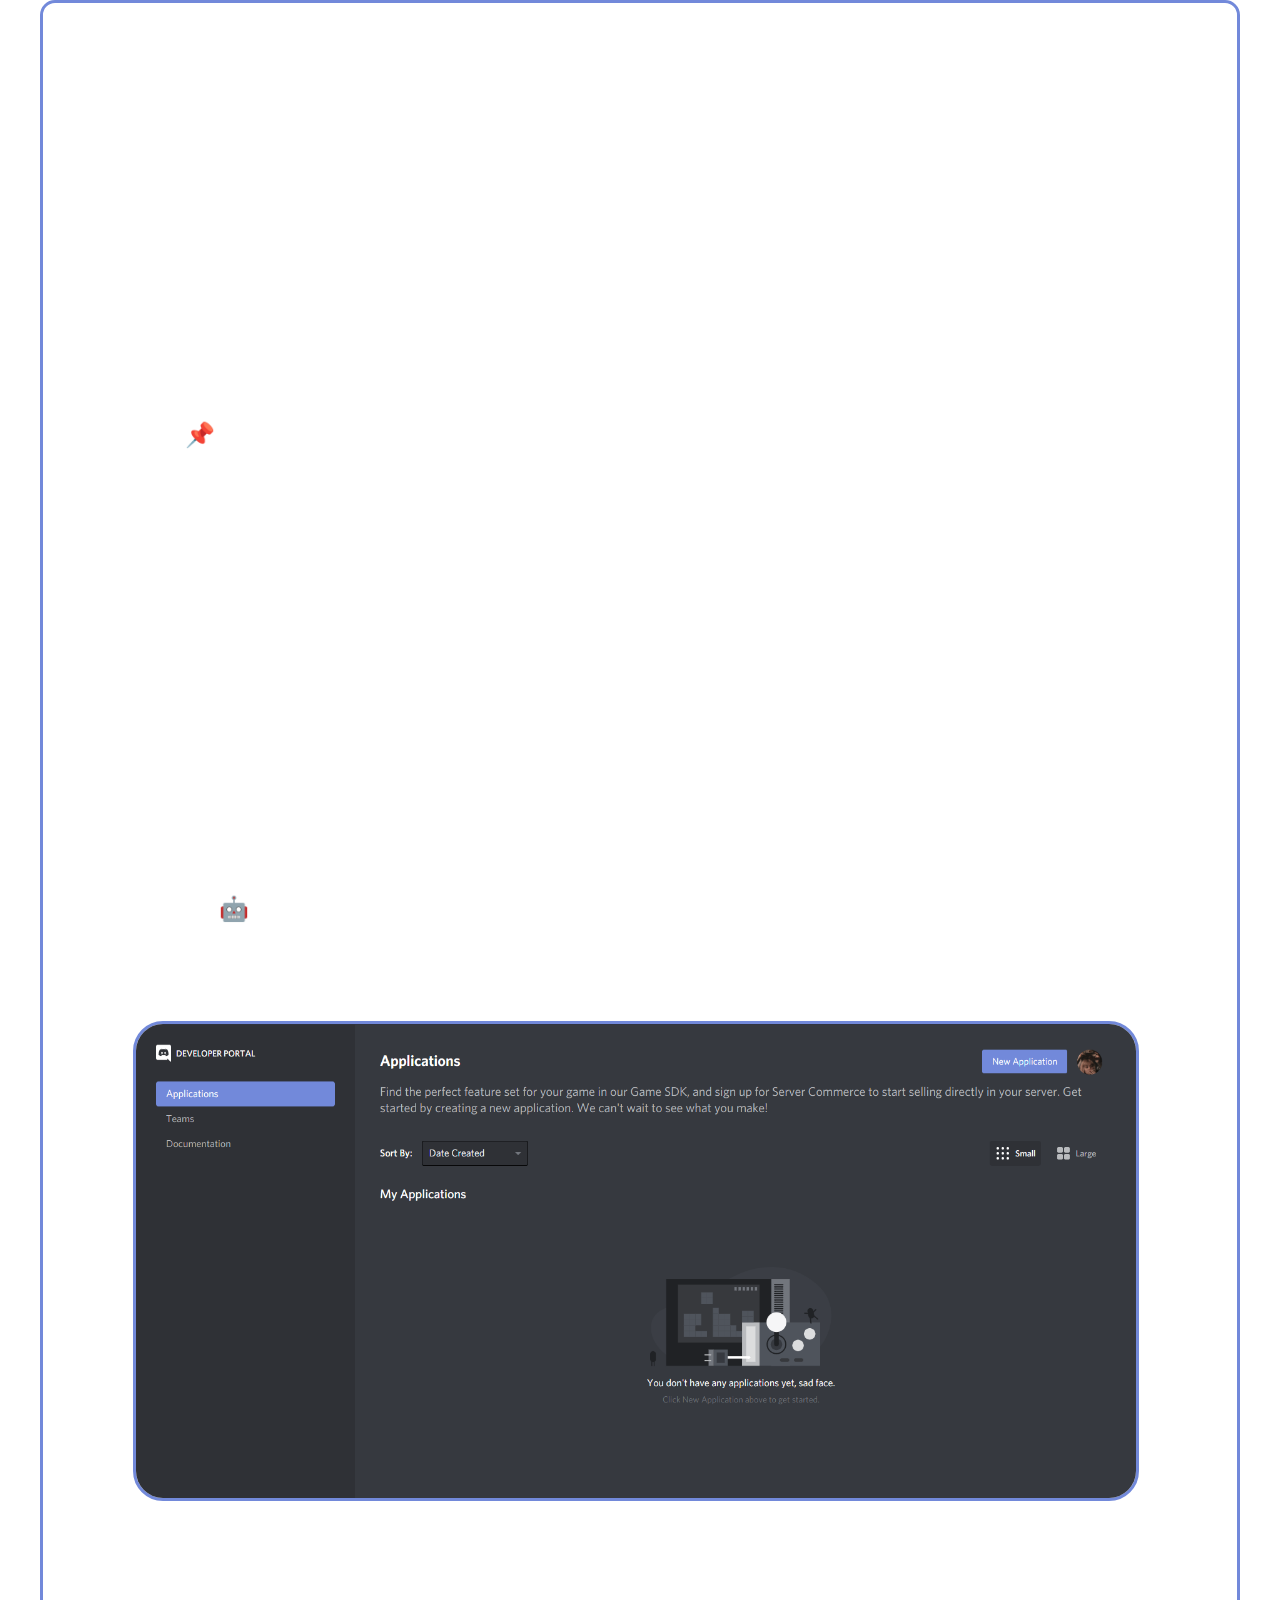
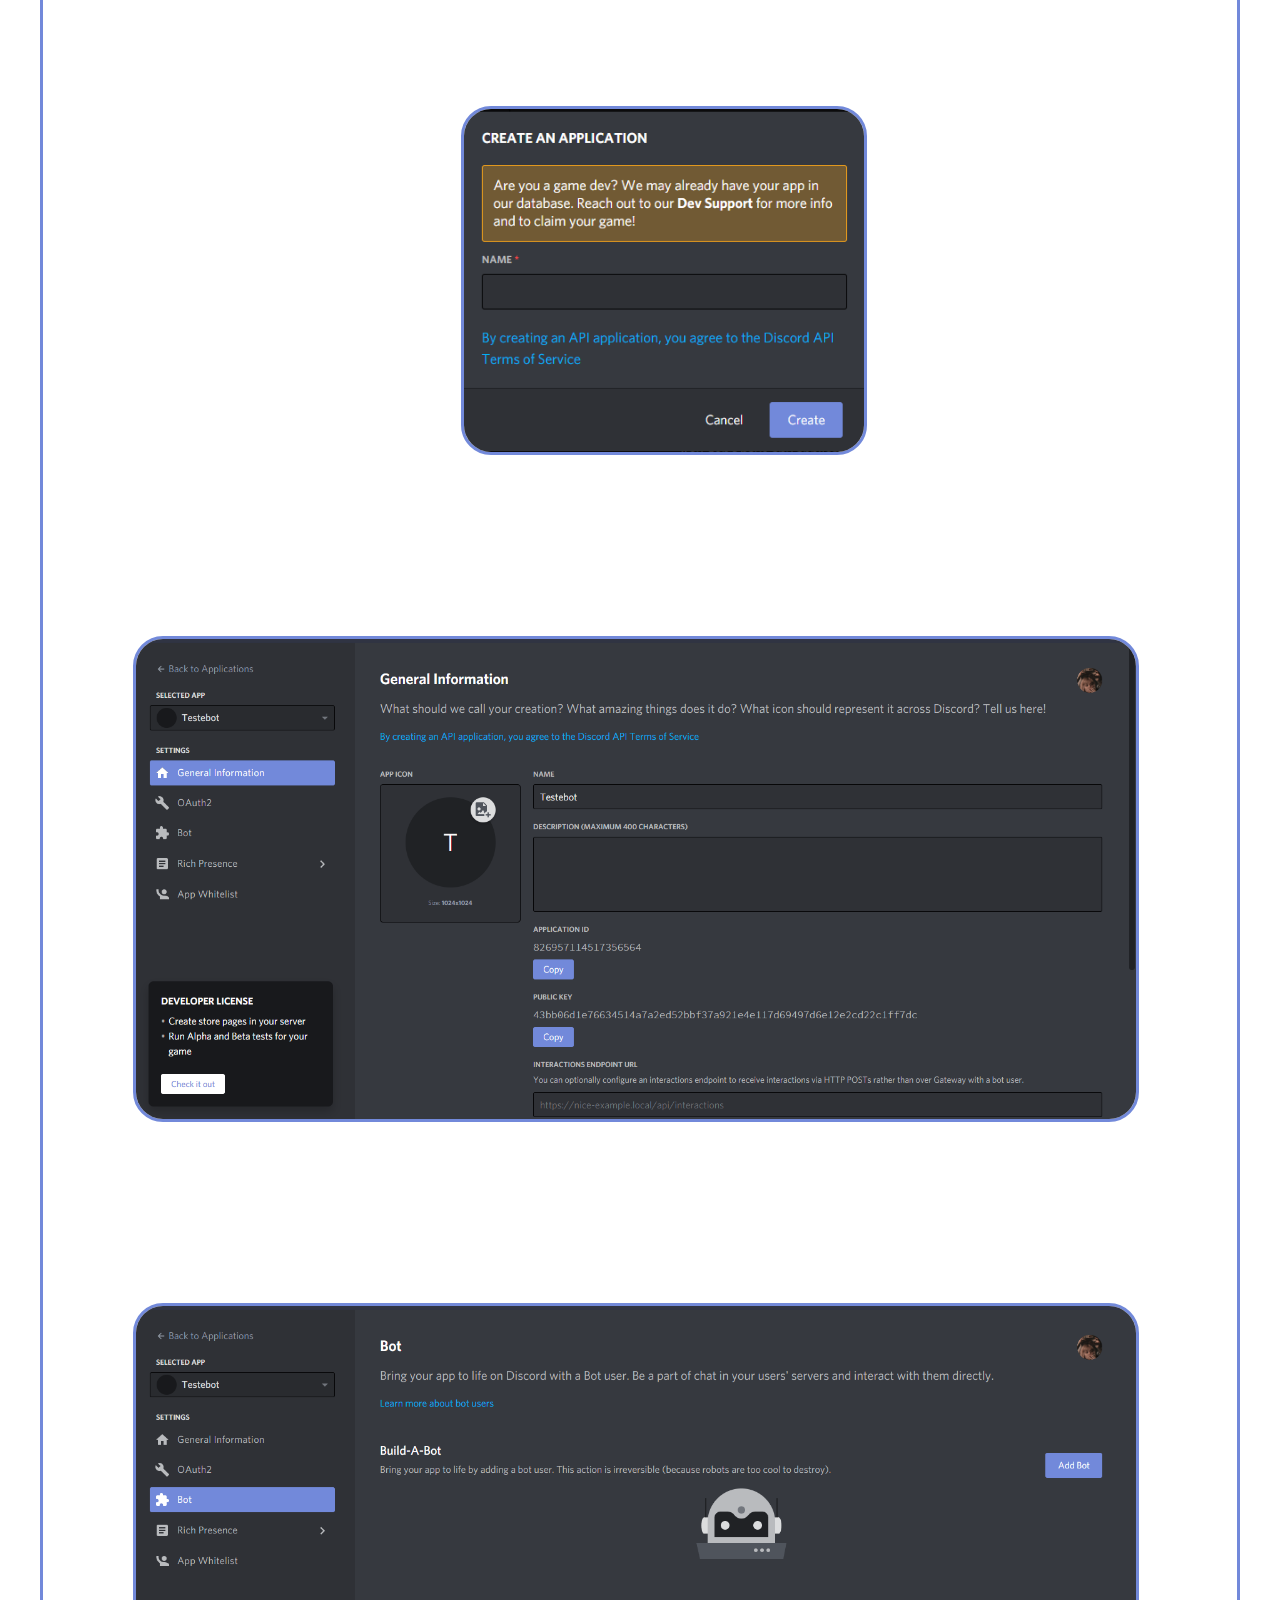
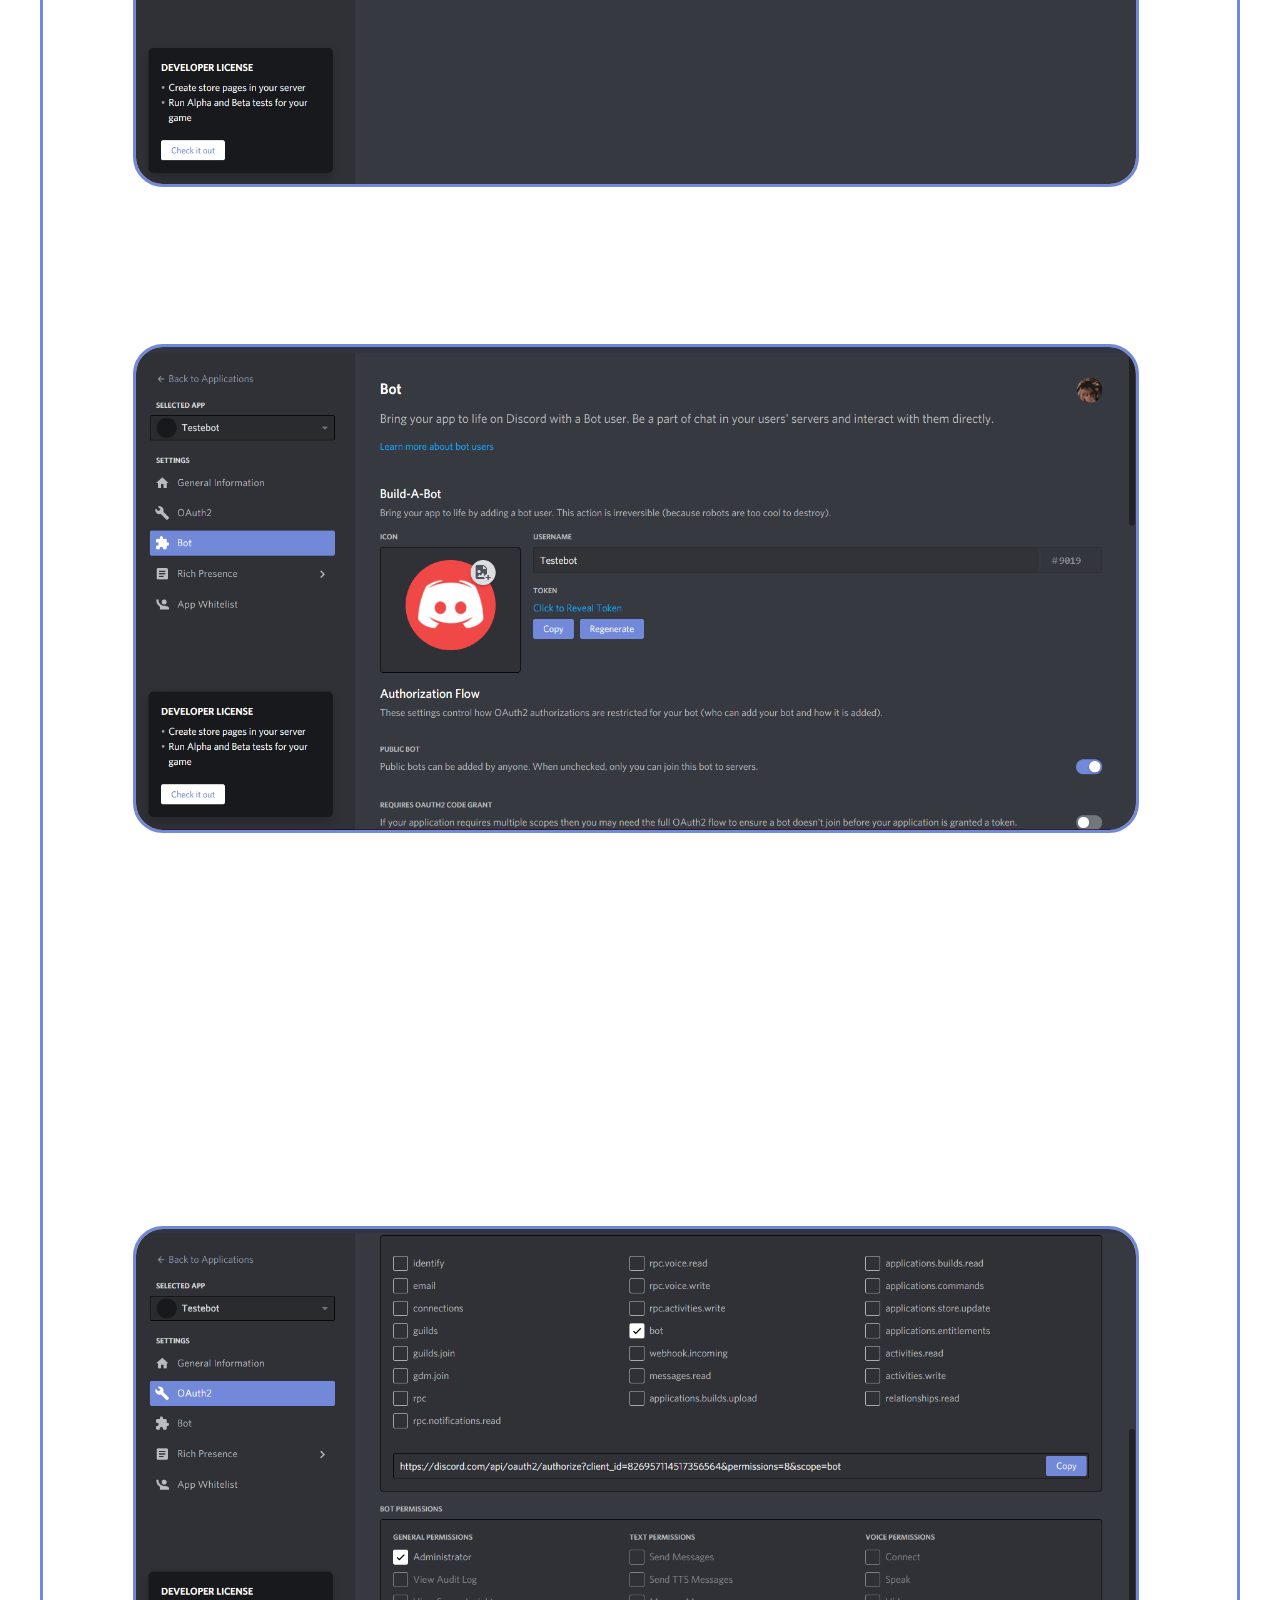
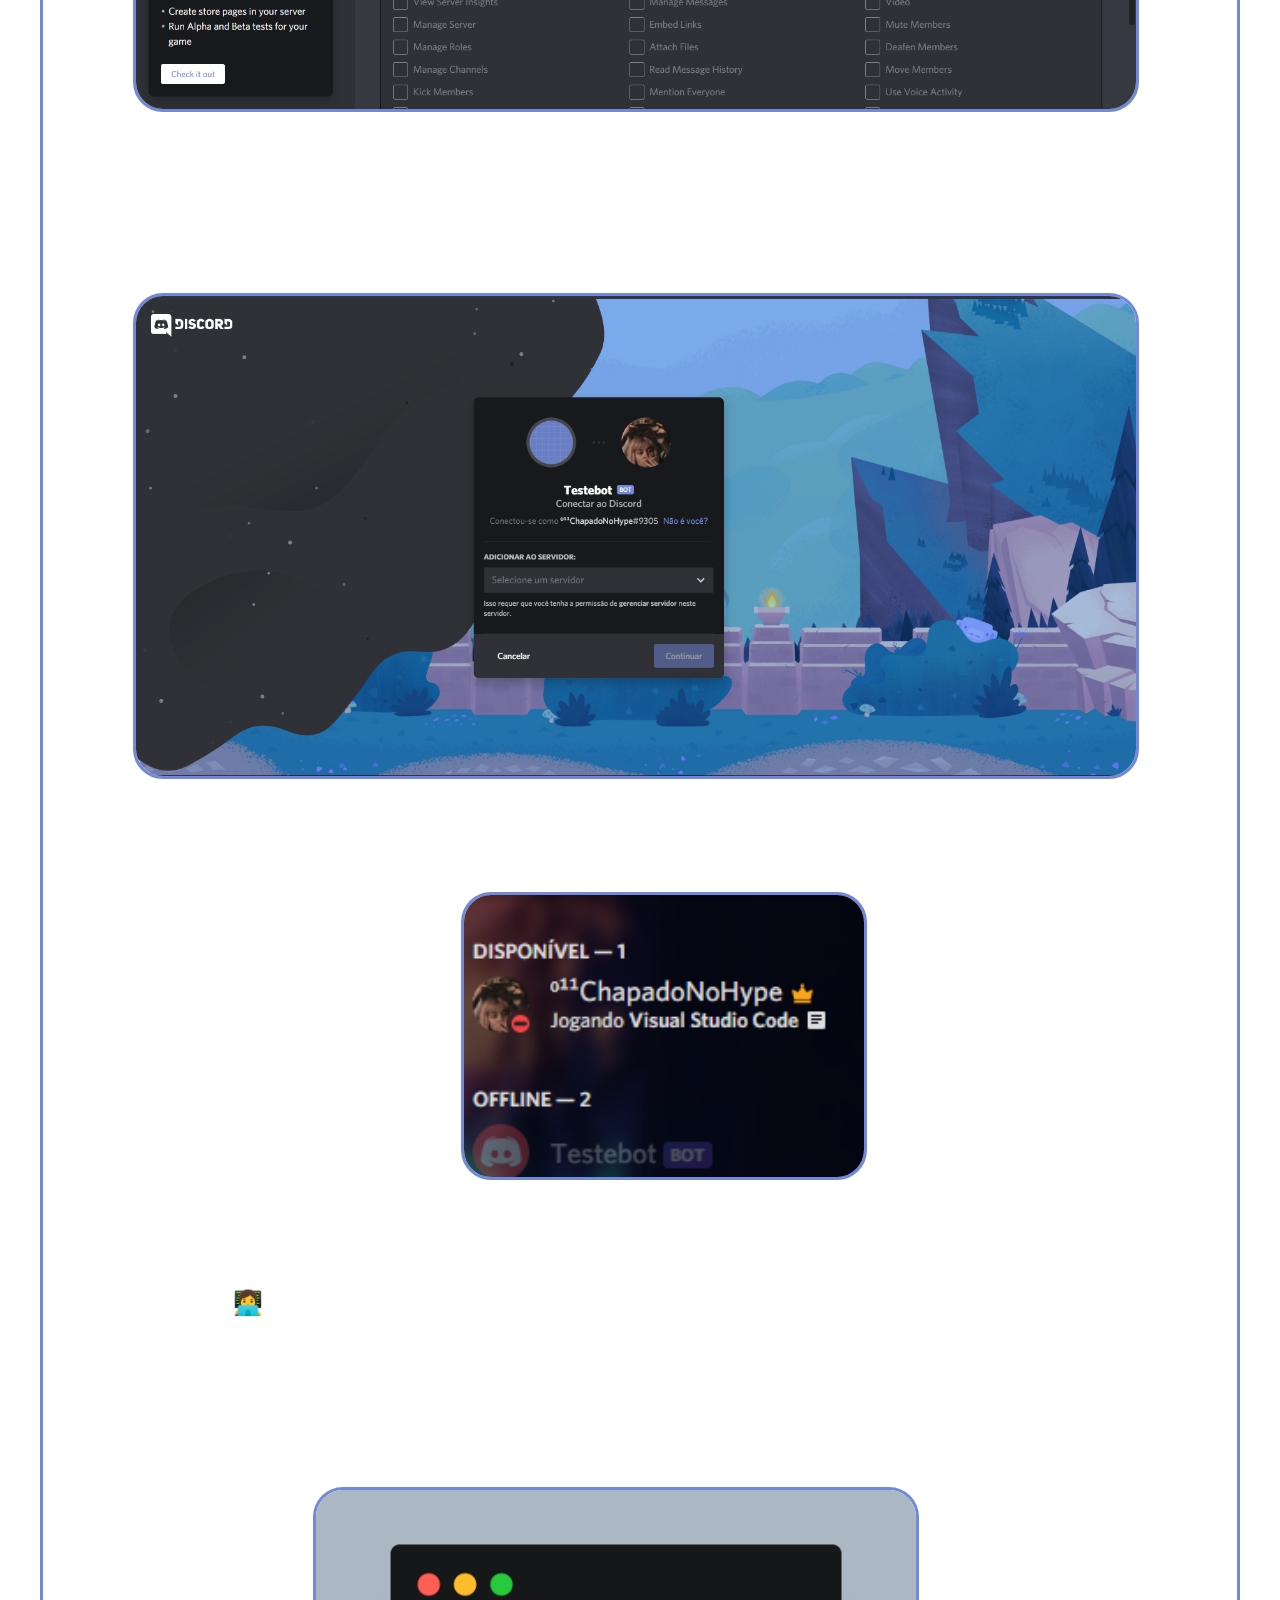
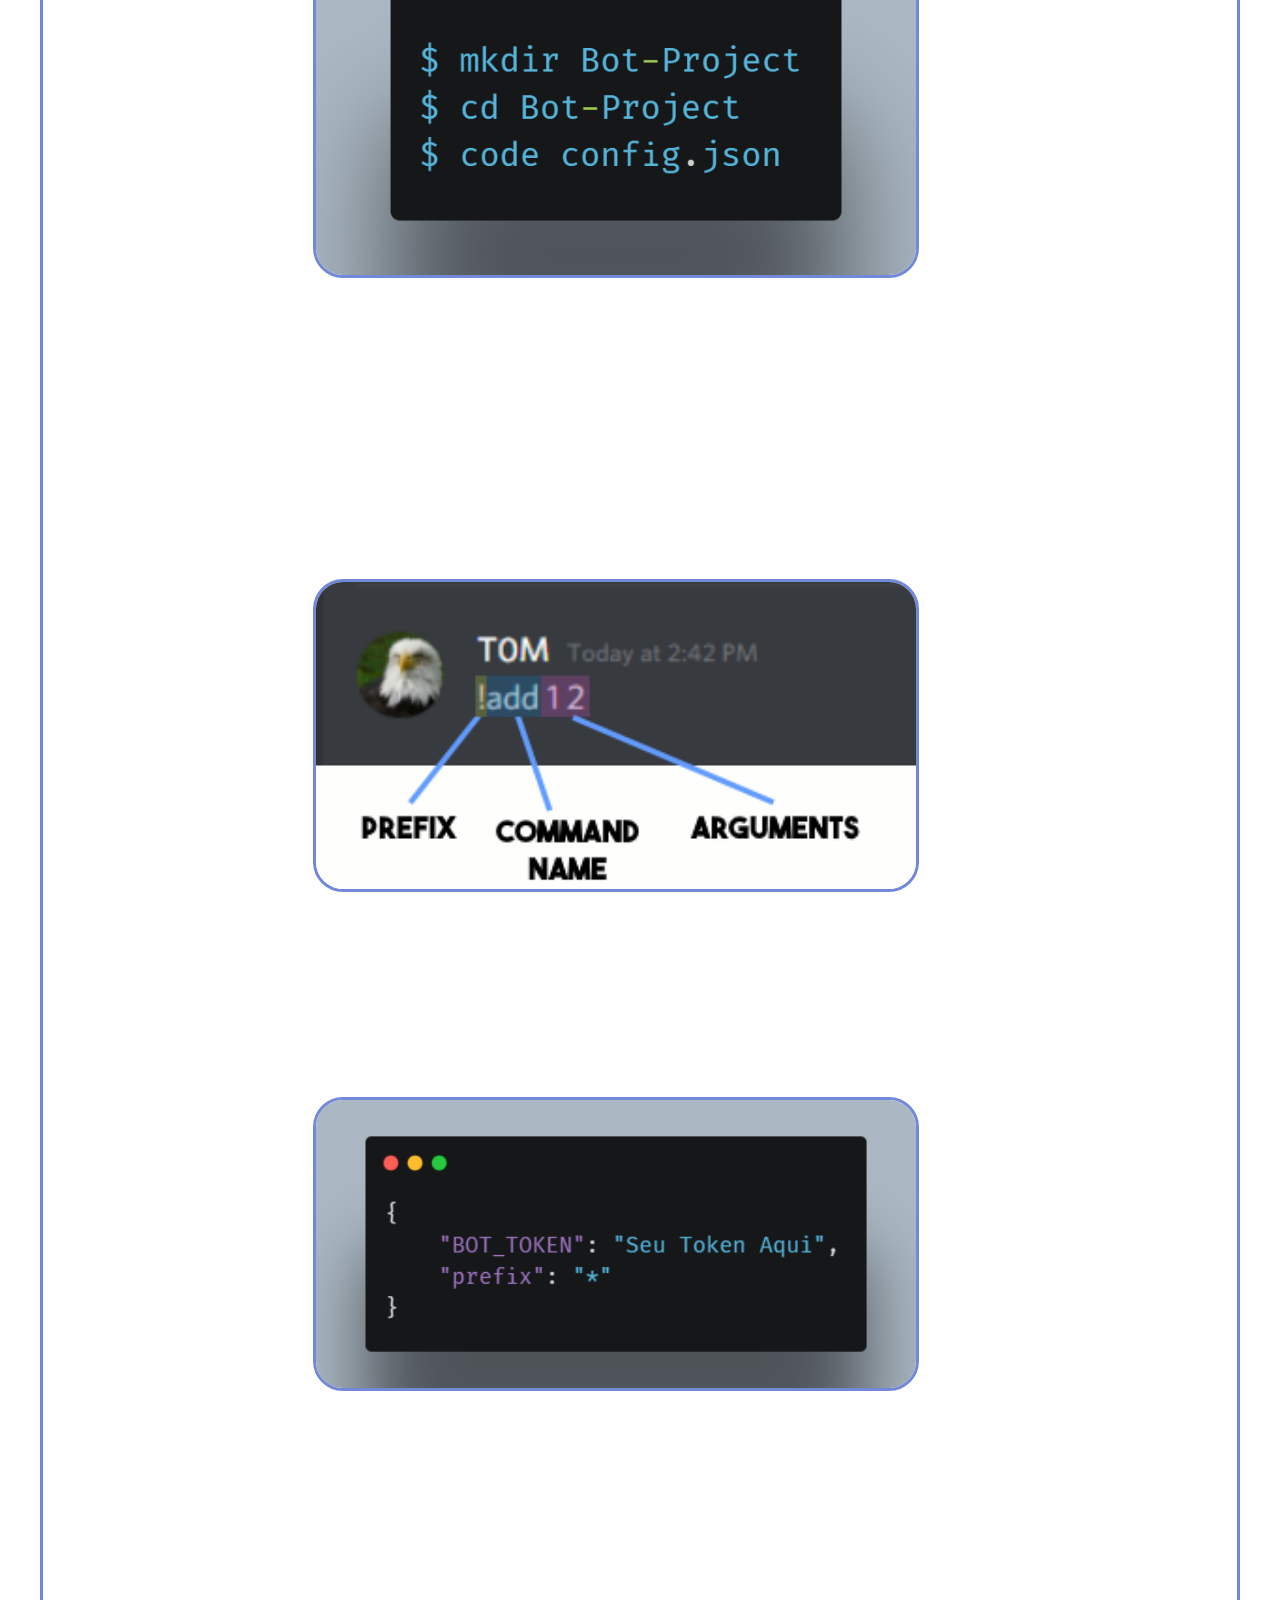
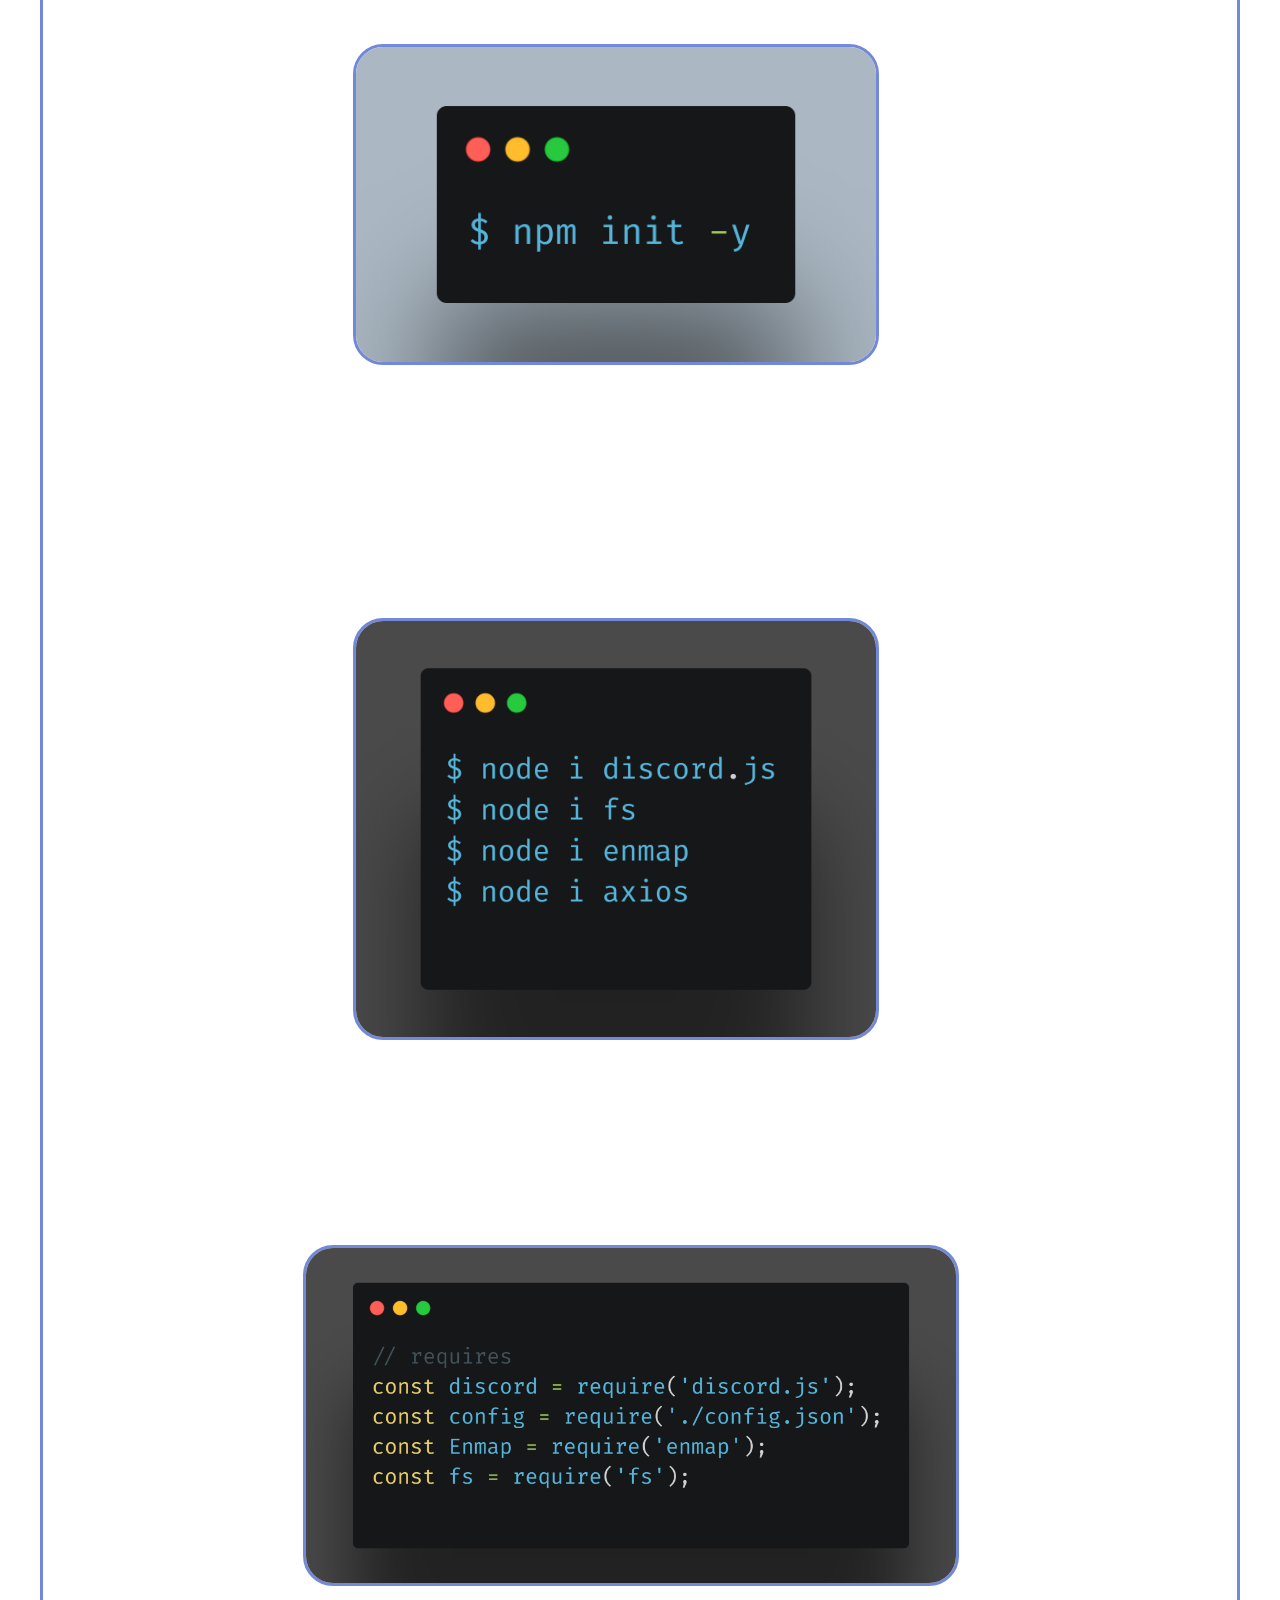
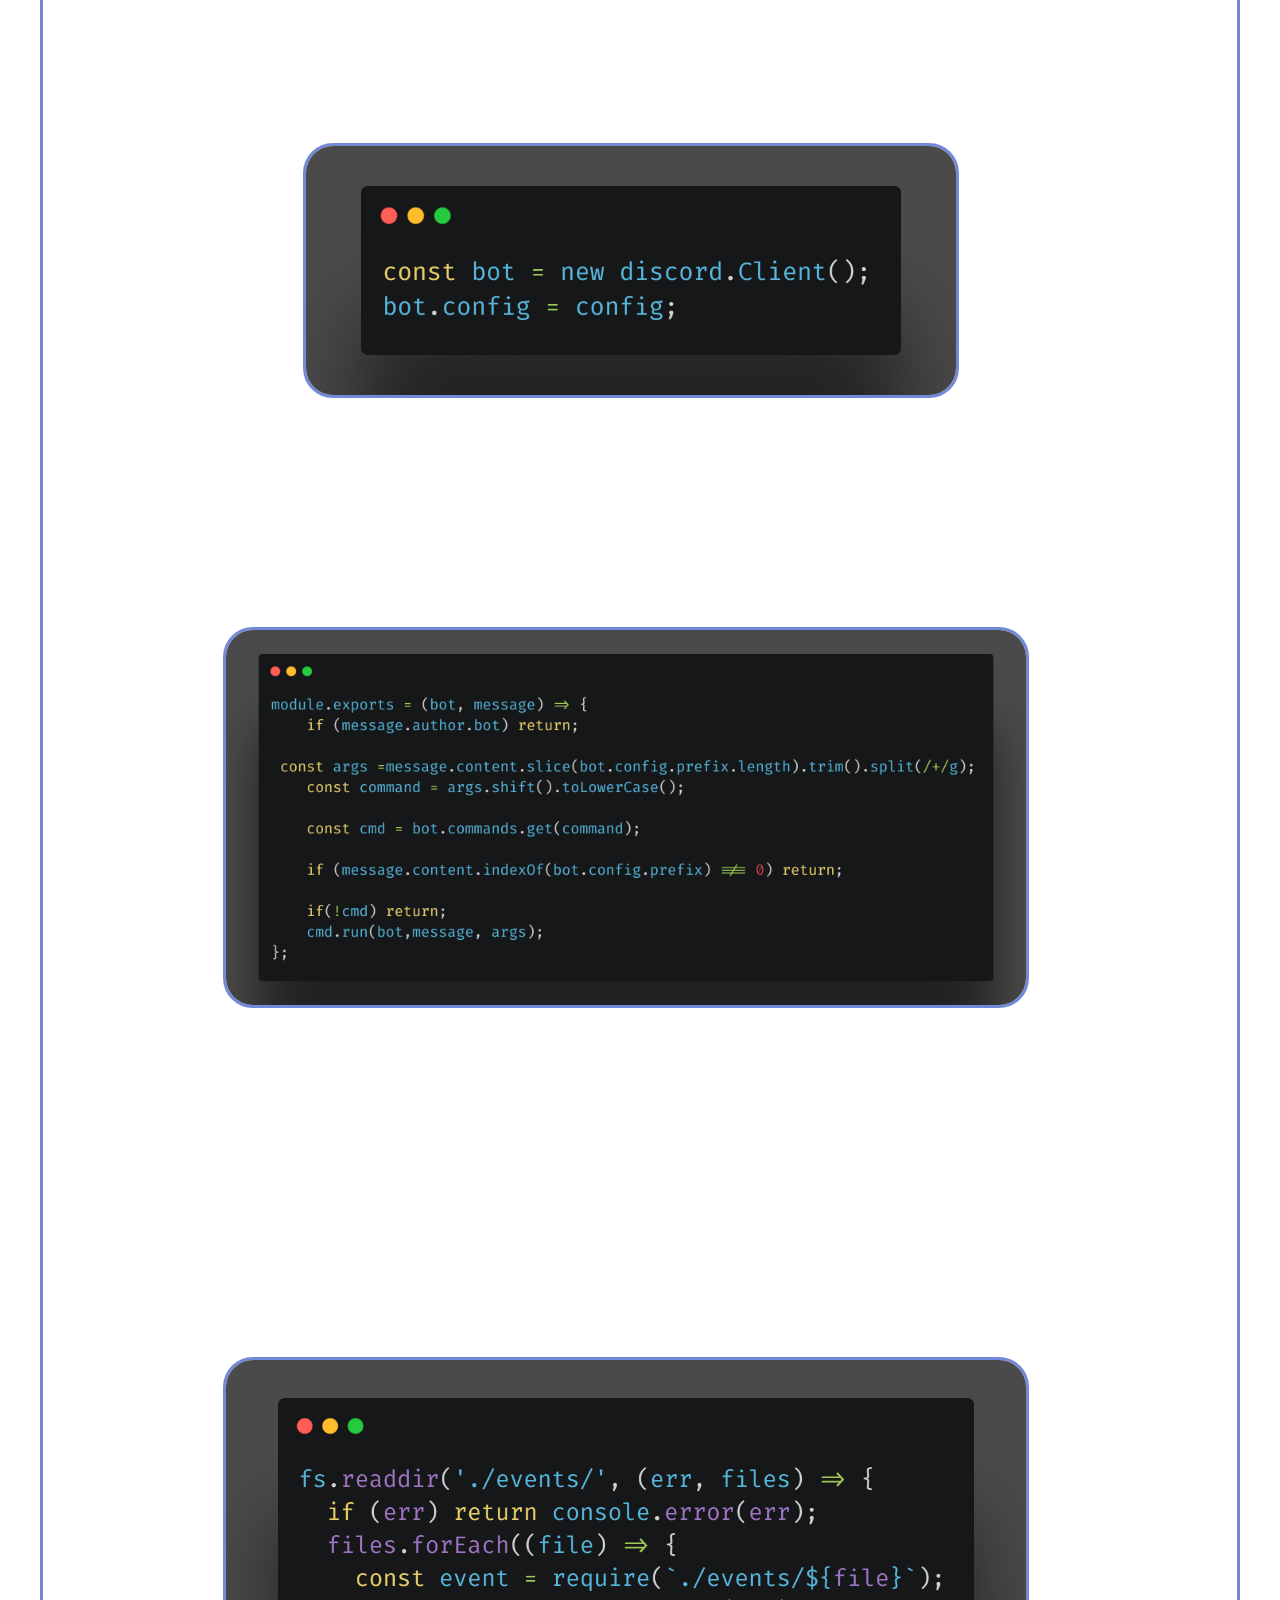
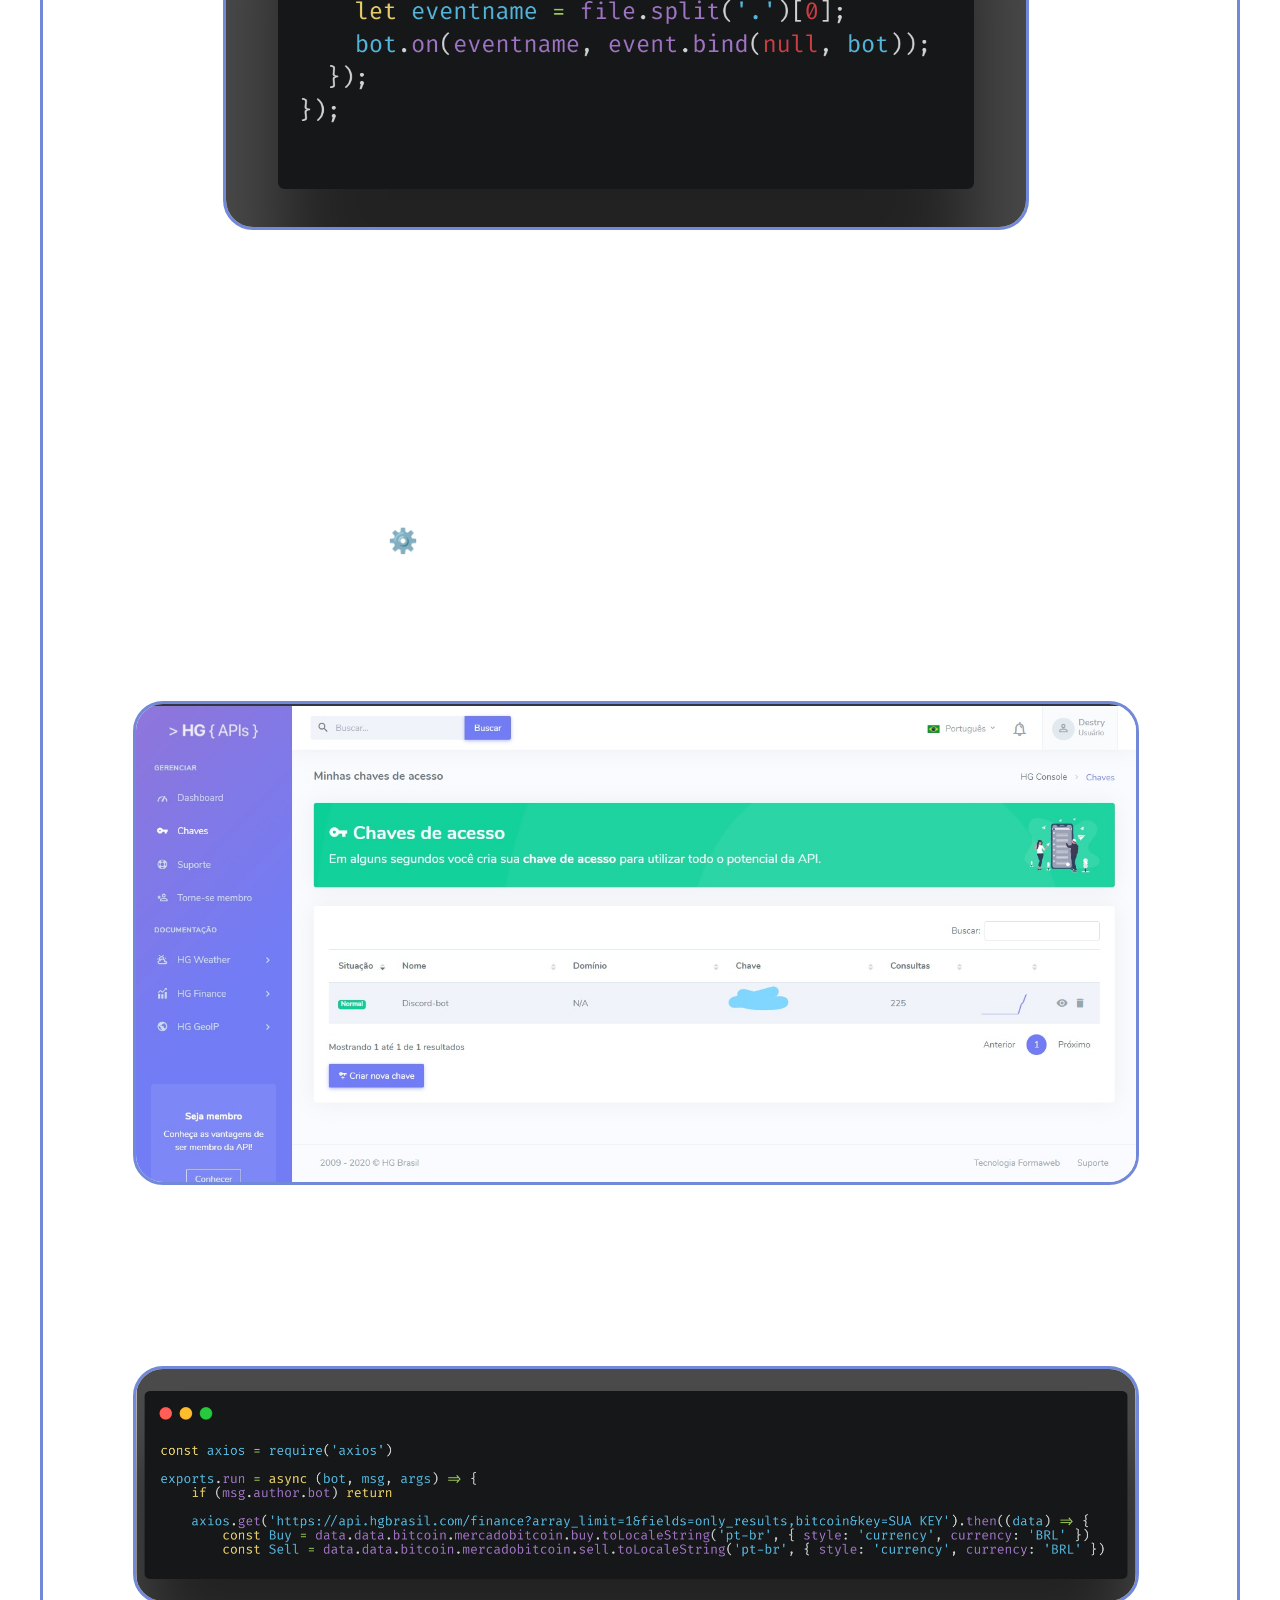
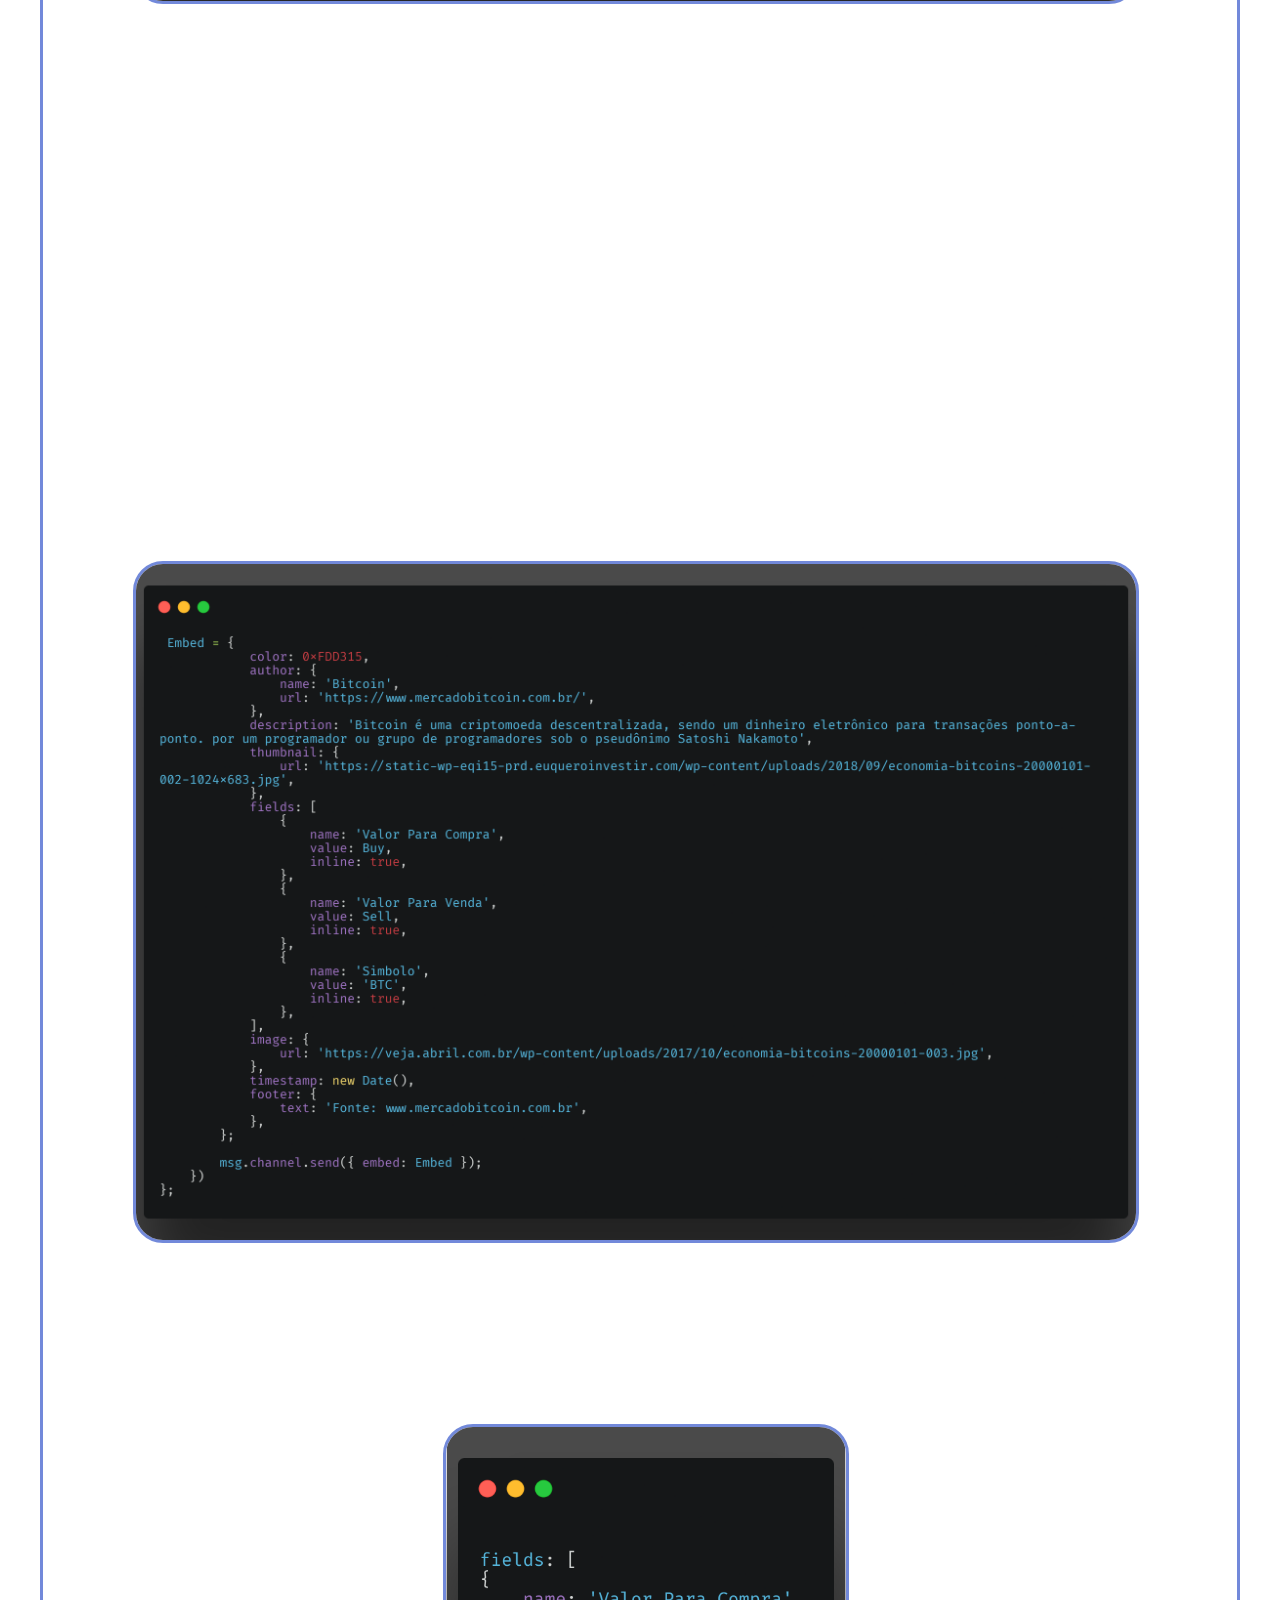
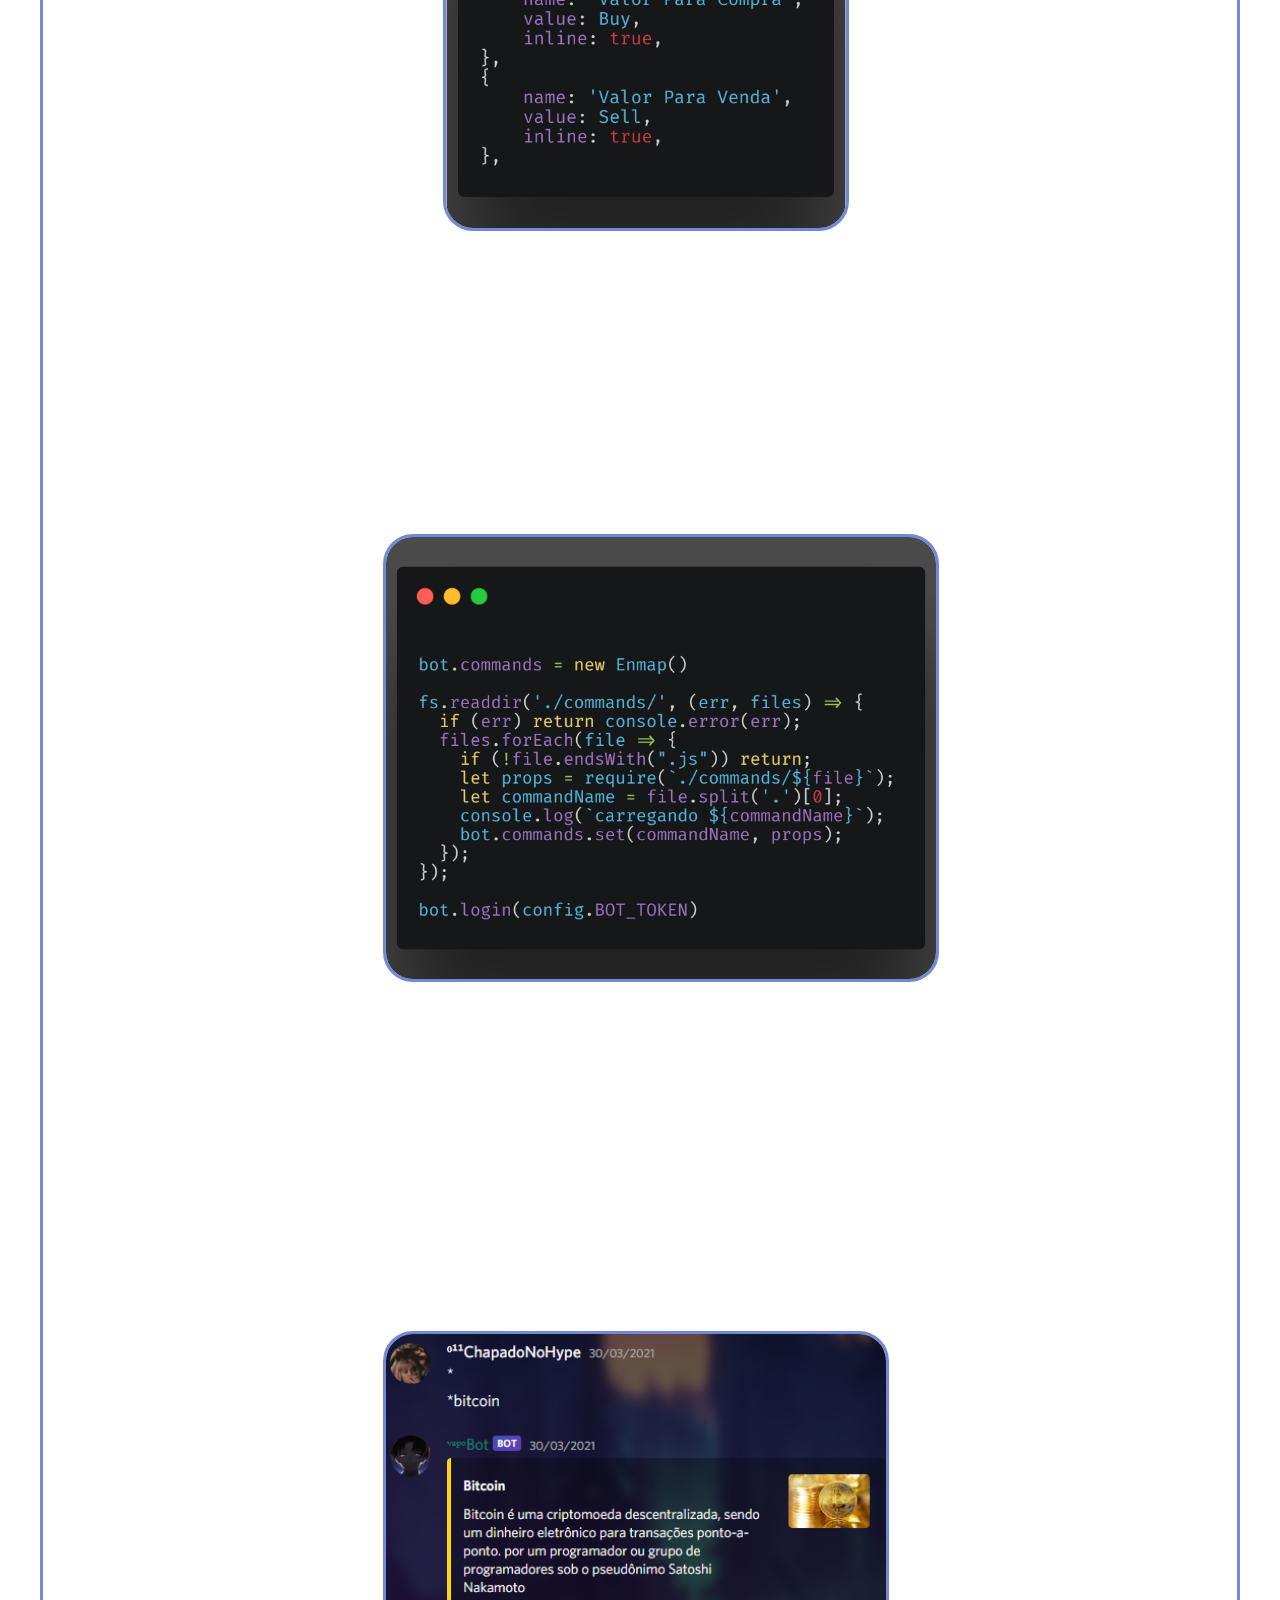
==== index.html @ fc0b84f7 "Discord-bot" ====
<!DOCTYPE html>
<html lang="en">

<head>
    <meta charset="UTF-8">
    <meta http-equiv="X-UA-Compatible" content="IE=edge">
    <meta name="viewport" content="width=device-width, initial-scale=1.0">

    <link rel="stylesheet" type="text/css" href="./style/index.css">
    <link rel="preconnect" href="https://fonts.gstatic.com">
    <link href="https://fonts.googleapis.com/css2?family=Roboto:wght@100&display=swap" rel="stylesheet">
    <link rel="icon" href="https://blog.logomyway.com/wp-content/uploads/2020/12/discord-mascot.png" type="image/x-icon"  />
    
    <title>Como Criar Um Bot Para Discord</title>
</head>

<body>
    <div class="div-body">
        <section title="começo">
            <h1 class="titulo">Como criar um Bot para o Discord que consuma uma Api de finanças</h1>
            <h2>Introdução <span class="emoji">📌</span></h2>

            <p>
                Nesse tutorial vamos criar e codificar um bot para o <strong>Discord</strong>.
                Vamos fazer ele exibir<br> informaçoes que vão ser puxadas diretamente de uma api externa. E vamos apenas
                usar<br> <strong>Node JS</strong> é a <strong>Api hgbrasil</strong>.<br><br>
                você vai aprender a consumir uma api com Node JS, Aprendera a manipular jsons,<br> é tambem a como utilizar modulos do Node JS
            </p>
            <h2>Vamos Começar....</h2>

            <p>Vamos começar, mas antes você precisa ter as seguintes ferramentas:</p>
            <ul>
                <li id="lista1"><a href="https://nodejs.org/pt-br/">Node</a> (Neste tutorial vamos utilizar a versão 15.12.0)</li>
                <li id="lista2">Um Editor de codigo (Vs code, Atom, brackets....)</li>
                <li>Uma conta no <a href="https://discord.com/">Discord</a>.</li>
            </ul>
        </section>

        <section title="bot-creation">
            <h2>Criando O Bot <span class="emoji">🤖</span></h2>

            <p>
                Bom agora vamos colocar a mão na massa e criar nosso <strong>Bot</strong>.<br>
                Primeiro: Vamos entrar no site do 
                    <a href="https://discord.com/developers/applications">
                        discord para developers
                    </a> 
                você deve ver esse painel.

                <img src="./images/Passo1/passo1.png">
            </p>

            <p>
                <br>Em seguida clique em <strong>"New Application"</strong>, Que esta localizado no canto superior<br>
                direito da pagina.<br><br>

                Ira aparecer a seguinte mensagem: <br>

                <img id="passo1_img2" src="./images/Passo1/passo1_img2.png">
            </p>

            <p>
                <br>No campo escrito <strong>"Name"</strong> Insira o nome da sua aplicação, Não se preocupe o nome da  aplicação<br> 
                não sera o nome do seu Bot. Depois de inserir um nome você deve clicar em<br>
                <strong>"Create"</strong> Depois de clicar deve aparecer o seguinte painel:

                <img src="./images/Passo1/passo1_img3.png">
            </p>

            <p>
                <br>Pronto criamos nossa aplicação agora vamos de fato criar nosso Bot.<br>
                E pra isso Vamos clicar em <strong>"Bot"</strong> na barra de navegação a esquerda da pagina.<br>
                Depois de clicar ira aparecer este painel

                <img src="./images/Passo1/passo1_img4.png">
            </p>

            <p>
                <br>Depois vamos clicar em <strong>"Add Bot"</strong> no canto direito da pagina, Em seguida ira aparecer uma mensagem<br>
                Clique em <strong>"Yes, do it"</strong>, você sera redirecionado para o seguinte painel

                <img src="./images/Passo1/passo1_img5.png">
            </p>

            <p>
                <br>Aqui você ja pode customizar seu Bot adicionando um nome é foto.<br><br>

                você deve clicar em <strong>"Click to Reveal Token"</strong>, do lado da imagem do seu bot, Depois de<br>
                clicado ira aparecer uma sequencia de letras e numeros.<br>
                Guarde pois vamos precisar disso mais tarde.<br><br>
            </p>

            <p>
                Vamos navegar ate a aba <strong>"OAuth2"</strong> na barra de navegação a esquerda.<br><br>
                Ja na aba "OAuth2"<br> Vamos selecionar a Opção <strong>"Bot"</strong> Logo em seguida ira aparecer um novo painel abaixo, selecione tambem<br>
                a opção <strong>"Administrator"</strong><br>

                <img src="./images/Passo1/passo1_img6.png">
            </p>

            <p>
                <br>Depois disso sera gerado um convite para o Bot, Copie e cole no seu navegador.<br><br>

                Agora você ira adicionar o Bot no seu <strong>Servidor</strong>, Depois de ter colado o link ira aparecer o seguinte painel:<br>

                <img src="./images/Passo1/passo1_img7.png">

                <br>Clique em <strong>"Selecione um servidor"</strong>, então escolha o servidor que o Bot devera ser adicionado.<br>
                Depois de selecionar o servidor, verifique se o Bot foi adicionado.<br>

                <img id="passo1_img8" src="images/Passo1/passo1_img8.png">

                <br><strong>Se Tudo deu certo vamos Começar a codificar nosso Bot agora.</strong>
            </p>

        </section>

        <section title="Bot-configuration">
            <h2>Codificar O Bot <span class="emoji">👩‍💻</span></h2>

            <p>
                Primeiro vamos criar uma pasta para colocar nosso projeto.<br><br>
                Depois vamos entrar na pasta criada, depois crie um arquivo chamado <strong>"config.json".</strong><br><br>

                O <strong>config.json</strong> sera usado para armazenar nosso <strong>"Bot Token"</strong> e nosso <strong>"prefix"</strong>.<br>

                <img id="passo2_img1" src="./images/passo2/passo2_img1.png">
            </p>

            <p>
                <br>O que é <strong>"Bot Token"</strong> ? Bot token e o codigo que vamos usar para o <strong>Discord</strong> nos Identificar<br>
                é nosso bot ter acesso ao Discord.<br><br>

                <br>O que é <strong>Prefix</strong> é tudo que vem antes do comando do Bot.<br><br>

                Assim quando a messagem do autor estiver com o prefixo o Bot entendera que é para ele<br> executar uma
                ação.<br>

                <img id="prefix" src="./images/prefix.png"><br>
            </p>

            <p>
                <br>Ja no arquivo <strong>"config.json"</strong> vamos definir o <strong>"Token"</strong> do nosso Bot<br>
                que pegamos no primeiro passo<br><br>

                E tambem vamos definir o prefixo do nosso Bot<br>

                <img id="passo2_img2" src="./images/passo2/passo2_img2.png">
            </p>

            <p>
                <br>Agora vamos criar outro arquivo chamado <strong>"index.js"</strong>, Onde vamos guarda a parte<br>
                principal do nosso codigo.<br><br>

                Agora vamos instalar todas as dependencias do <strong>Node</strong> para esse projeto.<br><br>

                Com o terminal aberto digite o comando <strong>"npm init -y"</strong><br>

                <img class="passo2_img" src="./images/passo2/passo2_img3.png">
            </p>

            <p>
                <br>Depois de excutar esses comandos você vera que se criou um arquivo chamado
                <strong>"package.json"</strong>.<br><br>

                Nele ficara armazenado todas as configurações do nosso projeto.<br><br>

                Agora vamos instalar o <strong>modulos</strong> necessarios para execução do nosso projeto.<br>
                No terminal digite:<br>

                <img class="passo2_img" src="./images/passo2/passo2_img4.png">
            </p>

            <p>
                <br>Depois de executar esses comandos ja estamos prontos para <strong>Começar</strong> a codar.<br><br>

                Abra o arquivo <strong>"index.js"</strong>, vamos agora fazer os <strong>"requires"</strong> dos modulos que instalamos.<br>
                E tambem vamos chamar o nosso Token e prefixo que colocamos no <strong>"config.json"</strong><br>

                <img id="passo2_img5" src="/images/passo2/passo2_img5.png">
            </p>

            <p>
                <br>Depois de feito, vamos "chamar" o nosso Bot criando um constante e atribuindo<strong>"new discord.Client();"</strong><br>
                tambem vamos atribuir <strong>"bot.config = config."</strong><br>

                <img id="passo2_img5" src="./images/passo2/passo2_img6.png">
            </p>

            <p>
                <br>Depois de feito, agora vamos criar uma pasta no nosso projeto chamada
                <strong>"events".</strong><br><br>

                Nela ficara armazenado os eventos do nosso Bot<br><br>

                Agora vamos criar um arquivo chamado <strong>"message.js"</strong>, Nele vamos colocar os seguintes codigos<br>

                <img id="passo2_img7" src="./images/passo2/passo2_img7.png">
            </p>

            <p>
                <br><strong>O que esse codigo faz ?</strong>, Ele primeiro exporta esse modulo <br><br>

                Depois faz uma verificação caso o autor da mensagem seja um outro bot ele ignora.<br><br>

                Ele tambem verifica se a mensagem contem o prefixo, alem de outras coisas um pouco<br>
                mais tecnicas para o bot conseguir mandar a mensagem.<br><br>

                Depois de escrever esse codigo voltamos para o index onde vamos agora chamar esse evento.<br><br>
                Ja no index vamos digitar os seguintes codigos:<br>

                <img id="passo2_img7" src="images/passo2/passo2_img8.png">
            </p>

            <p>
                <br><strong>O que esse codigo faz ?</strong> Ele primeiro le o diretorio <strong>"events"</strong><br><br>

                Depois passamos uma função com dois parametros <strong>(err, file)</strong> Se tiver algum erro ele retorna.<br><br>

                Depois criamos uma constante pegando os arquivos dentro de <strong>"events"</strong><br><br>

                E por fim ao bot ser ligado ele chama o nosso evento.<br>
            </p>

        <section title="Api">
            <h2>Agora Vamos Consumir A Api <span class="emoji">⚙️</span></h2>

            <p>
                Agora vamos criar uma pasta chamada <strong>"commands"</strong>, dentro dela vamos criar o arquivo <strong>bitcoin.js</strong><br><br>

                Agora vamos entrar no site da 
                    <a href="https://console.hgbrasil.com/keys">
                        <strong>Api hgbrasil</strong>
                    </a> e criarmos nossa chave.<br>

                apenas crie uma conta e clique em <strong>"Criar Nova Chave"</strong>.<br>

                <img src="./images/api.jpg">
            </p>

            <p>
                <br>Agora vamos começar a consumir a Api, Entre no arquivo que acabamos de criar.<br><br>

                Agora vamos separar em partes, Primeiro vamos fazer a <strong>request</strong> na Api da seguinte forma:<br>

                <img src="./images/passo2/passo2_img9.png">
            </p>

            <p>
                <br><strong>O que esse codigo faz ?</strong> Primeiro a gente pede o modulo axios.<br><br>

                Depois exportamos nosso arquivo como um modulo<br><br>

                Depois verificamos senão foi um bot que enviou a mensagem<br><br>

                Em seguida fazemos um <strong>Request</strong> na Api, então criamos duas contantes dentro de uma função <br>
            </p>

            <p>
                A primeira constate é a <strong>"Buy"</strong> é a outra é a <strong>"Sell"</strong><br><br>

                As duas recebem praticamente o mesmo valor mundado apenas o final, uma <strong>.buy</strong> a outra <strong>.sell</strong><br><br>

                E nessas constantes pegamos os valores do <strong>Json</strong> é logo depois convertemos para o <strong>Real</strong><br><br>
            </p>

            <p>
                <strong>Ta Agora nos Temos Os Dados</strong> mas ainda o usuario não pode visualizar esses dados,<br>
                vamos criar um metodo para ele visualizar<br><br>

                Ainda no Arquivo <strong>"bitcoin.js"</strong> vamos fazer um
                <a href="https://discordjs.guide/popular-topics/embeds.html">
                    Embed.
                </a>

                E para fazer isso vamos fazer o seguinte codigo:<br>
                <img src="./images/passo2/passo2_img10.png">
            </p>

            <p>
                <br>Isso e um <strong>Embed</strong> para o Discord, onde nos passamos chaves e valores.<br><br>

                Veja que ali em <strong>"Fields"</strong> nos passamos as duas constantes criadas anteriormente.<br>

                <img id="passo2_img11" src="./images/passo2/passo2_img11.png">
            </p>
        </section>

        <section title="finish">
            <h2>Para Finalizar..</h2>

            <p>
                Estamos chegando ao fim Agora do nosso projeto ;(<br><br>
            </p>

            <p>
                Mas ainda não acabou então mão na massa, Bom Depois de terminamos o arquivo <strong>"bitcoin.js"</strong><br>

                vamos agora voltar para o Index. Ja no arquivo do index vamos agora chamar nosso <strong>Command</strong><br>

                E pra isso vamos digitar o seguinte Codigo:<br>

                <img id="passo2_img12" src="./images/passo2/passo2_img12.png">
            </p>

            <p>
                <br><strong>O que esse codigo faz ?</strong> Ele primeiro le o diretorio <strong>"commands"</strong><br><br>

                Depois ele retorna casa aja algum erro<br>
                Depois ele verifica se o arquivo tem a extensão <strong>".js"</strong> caso não tenha ele
                retorna<br>
                Depois ele pega o arquivo e exibe o nome do arquivo no console.<br><br>

                Depois ele pega nosso token e faz longin na Api do Discord.<br><br>

                <br>caso tudo esteja certo devera acontecer isso ao digitar <strong>*bitcoin</strong><br>

                <img id="sucesso" src="./images/sucesso.png">
            </p>

        </section>

        <section title="Footer">
            <footer class="footer">
                <h2>E Aqui Chega Ao fim <span class="emoji">😄</span></h2>

                <p>Author: Eduardo Santos</p>

                <p>Me adicione nas redes sociais</p><br><br>

                <a href="https://github.com/Chapadox">
                    <svg xmlns="http://www.w3.org/2000/svg" width="40" height="24" viewBox="0 0 24 24"
                        transform="translate(500, -50)">
                         <path
                             d="M12 0c-6.626 0-12 5.373-12 12 0 5.302 3.438 9.8 8.207 11.387.599.111.793-.261.793-.577v-2.234c-3.338.726-4.033-1.416-4.033-1.416-.546-1.387-1.333-1.756-1.333-1.756-1.089-.745.083-.729.083-.729 1.205.084 1.839 1.237 1.839 1.237 1.07 1.834 2.807 1.304 3.492.997.107-.775.418-1.305.762-1.604-2.665-.305-5.467-1.334-5.467-5.931 0-1.311.469-2.381 1.236-3.221-.124-.303-.535-1.524.117-3.176 0 0 1.008-.322 3.301 1.23.957-.266 1.983-.399 3.003-.404 1.02.005 2.047.138 3.006.404 2.291-1.552 3.297-1.23 3.297-1.23.653 1.653.242 2.874.118 3.176.77.84 1.235 1.911 1.235 3.221 0 4.609-2.807 5.624-5.479 5.921.43.372.823 1.102.823 2.222v3.293c0 .319.192.694.801.576 4.765-1.589 8.199-6.086 8.199-11.386 0-6.627-5.373-12-12-12z" />
                    </svg>
                </a>

                <a href="https://www.linkedin.com/in/destr00/">
                    <svg xmlns="http://www.w3.org/2000/svg" width="40" height="24" viewBox="0 0 24 24"
                        transform="translate(530, -50)">
                        <path
                            d="M19 0h-14c-2.761 0-5 2.239-5 5v14c0 2.761 2.239 5 5 5h14c2.762 0 5-2.239 5-5v-14c0-2.761-2.238-5-5-5zm-11 19h-3v-11h3v11zm-1.5-12.268c-.966 0-1.75-.79-1.75-1.764s.784-1.764 1.75-1.764 1.75.79 1.75 1.764-.783 1.764-1.75 1.764zm13.5 12.268h-3v-5.604c0-3.368-4-3.113-4 0v5.604h-3v-11h3v1.765c1.396-2.586 7-2.777 7 2.476v6.759z" />
                    </svg>
                </a>

                <a href="https://www.instagram.com/dudu_436/">
                    <svg xmlns="http://www.w3.org/2000/svg" width="40" height="24" viewBox="0 0 24 24"
                        transform="translate(550, -50)">
                        <path
                             d="M12 2.163c3.204 0 3.584.012 4.85.07 3.252.148 4.771 1.691 4.919 4.919.058 1.265.069 1.645.069 4.849 0 3.205-.012 3.584-.069 4.849-.149 3.225-1.664 4.771-4.919 4.919-1.266.058-1.644.07-4.85.07-3.204 0-3.584-.012-4.849-.07-3.26-.149-4.771-1.699-4.919-4.92-.058-1.265-.07-1.644-.07-4.849 0-3.204.013-3.583.07-4.849.149-3.227 1.664-4.771 4.919-4.919 1.266-.057 1.645-.069 4.849-.069zm0-2.163c-3.259 0-3.667.014-4.947.072-4.358.2-6.78 2.618-6.98 6.98-.059 1.281-.073 1.689-.073 4.948 0 3.259.014 3.668.072 4.948.2 4.358 2.618 6.78 6.98 6.98 1.281.058 1.689.072 4.948.072 3.259 0 3.668-.014 4.948-.072 4.354-.2 6.782-2.618 6.979-6.98.059-1.28.073-1.689.073-4.948 0-3.259-.014-3.667-.072-4.947-.196-4.354-2.617-6.78-6.979-6.98-1.281-.059-1.69-.073-4.949-.073zm0 5.838c-3.403 0-6.162 2.759-6.162 6.162s2.759 6.163 6.162 6.163 6.162-2.759 6.162-6.163c0-3.403-2.759-6.162-6.162-6.162zm0 10.162c-2.209 0-4-1.79-4-4 0-2.209 1.791-4 4-4s4 1.791 4 4c0 2.21-1.791 4-4 4zm6.406-11.845c-.796 0-1.441.645-1.441 1.44s.645 1.44 1.441 1.44c.795 0 1.439-.645 1.439-1.44s-.644-1.44-1.439-1.44z" />
                    </svg>
                </a>
            </footer>
        </section>
    </div>
    <section>
        <div class="div-discord-logo">
            <img class="discord-logo" src="https://blog.logomyway.com/wp-content/uploads/2020/12/discord-mascot.png">
        </div>
    </section>
</body>

</html>
---- style/index.css ----
body{
    max-width: 1200px;
    margin: 0 auto !important;
    background-image: url('https://wallpapercave.com/wp/wp2757874.gif');
}


p{
    font-family: 'Roboto', sans-serif;
    font-size: 20px;
    letter-spacing: 0.2px;
    word-spacing: 0.8px;
    color: white;
    font-style: italic;
    position: relative;
    left: 40px;
}

img{
    width: 1000px;
    border-radius: 30px;
    border: 3px solid #7289da;
    margin-top: 30px;
    margin-bottom: 30px;
    position: relative;
    left: 50px;
}


ul{
    font-family: 'Roboto', sans-serif;
    font-size: 17px;
    font-style: italic;
    letter-spacing: 0.2px;
    word-spacing: 0.8px;
    color: white;
    position: relative;
    left: 160px;
}

h2{
    font-family: 'Roboto', sans-serif;
    font-size: 24px;
    letter-spacing: 0.2px;
    word-spacing: 0.8px;
    color: white;
    font-style: italic;
    padding: 30px 20px 0px;
}

svg {
    height: 100px;
}


a{
    color: white;
}

a:hover {
    color: blueviolet;
}

/* Class */

.div-body{
    background-color: transparent;
    border: 3px solid #7289da;
    border-radius: 15px;
}

.passo2_img{
    width: 520px;
    position: relative;
    left: 270px;
}

.emoji{
    font-style: normal;
}

.titulo{
    font-family: 'Roboto', sans-serif;
    font-size: 24px;
    color: white;
    font-style: italic;
    letter-spacing: -0.4px;
    word-spacing: -0.2px;
    text-align: center;
    padding: 300px 20px 20px;
}

.div-discord-logo{
    position: relative;
    margin-top: -1407%;
    margin-left: 400px;
}

.discord-logo{
    width: 340px;
    border-radius: 700px;
}


/*  */


/* IDs */

#lista1, #lista2{
    padding:0px 0px 15px ;
}

#passo1_img2, #passo1_img8{
    width: 400px;
    position: relative;
    left: 378px;
}

#passo2_img1, #passo2_img2{
    width: 600px;
    position: relative;
    left: 230px;
}

#prefix{
    width: 600px;
    position: relative;
    left: 230px;
}

#passo2_img5{
    width: 650px;
    position: relative;
    left: 220px;
}

#passo2_img7{
    width: 800px;
    position: relative;
    left: 140px;
}

#passo2_img11{
    width: 400px;
    position: relative;
    left: 360px;
}
#passo2_img12{
    width: 550px;
    position: relative;
    left: 300px
}

#sucesso{
    width: 500px;
    position: relative;
    left: 300px;
}


/* scrooll */
::-webkit-scrollbar {
    width:10px;
    height: 10px;
}
     
    ::-webkit-scrollbar-track {
    background:#333;
}
     
    ::-webkit-scrollbar-thumb {
    background: #7289da;
}

/*  */
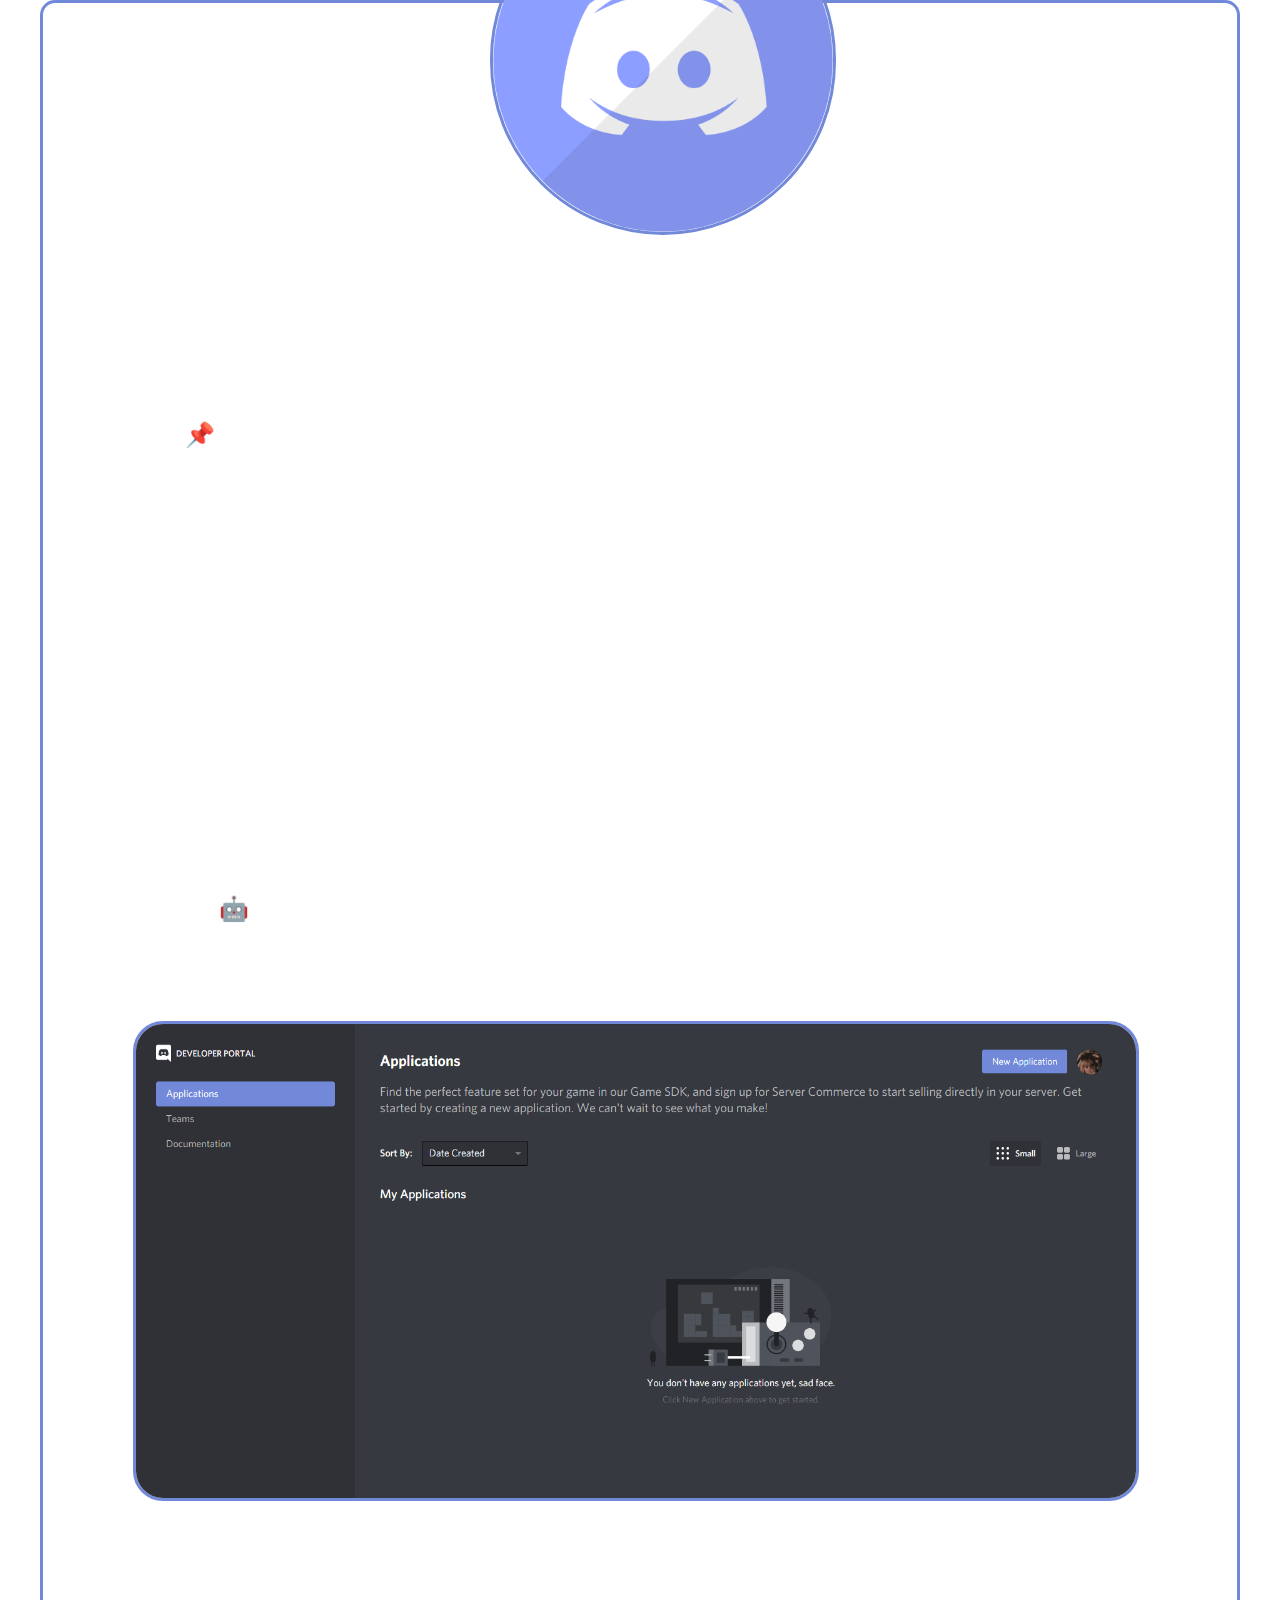
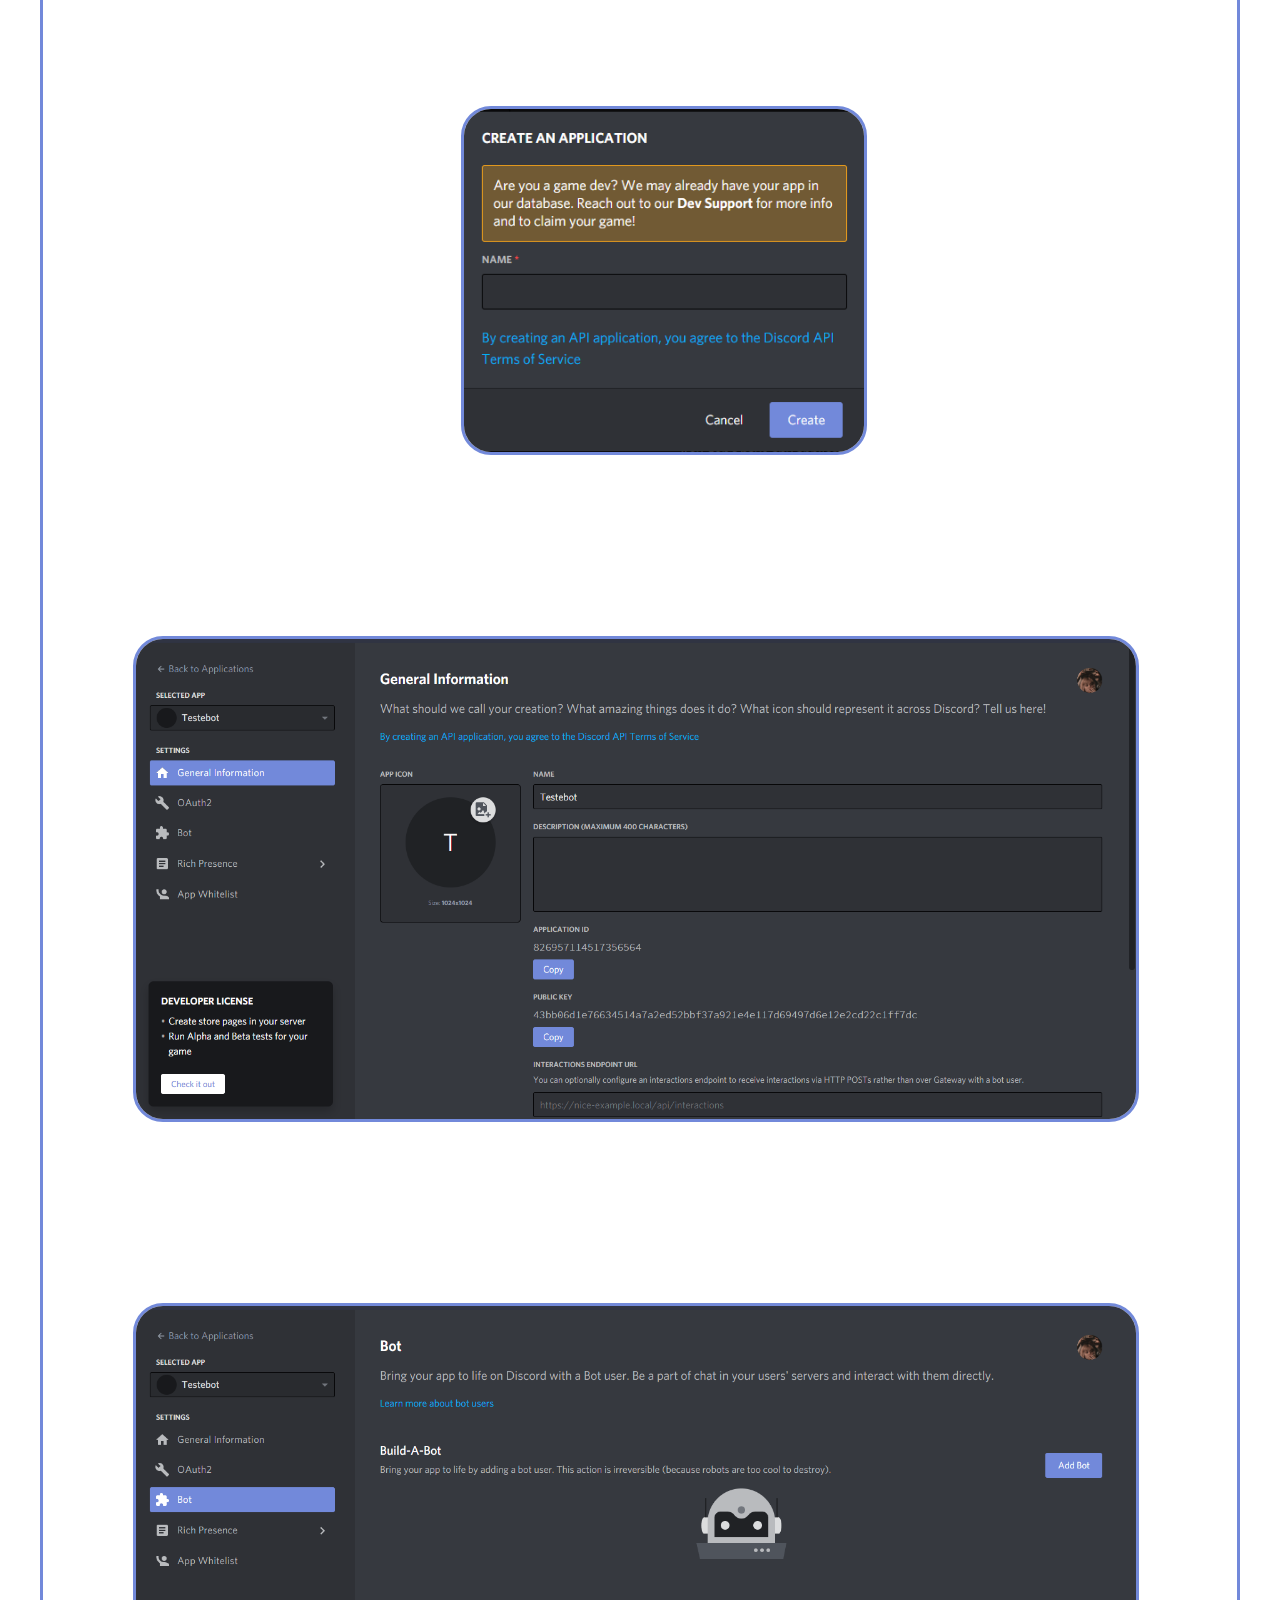
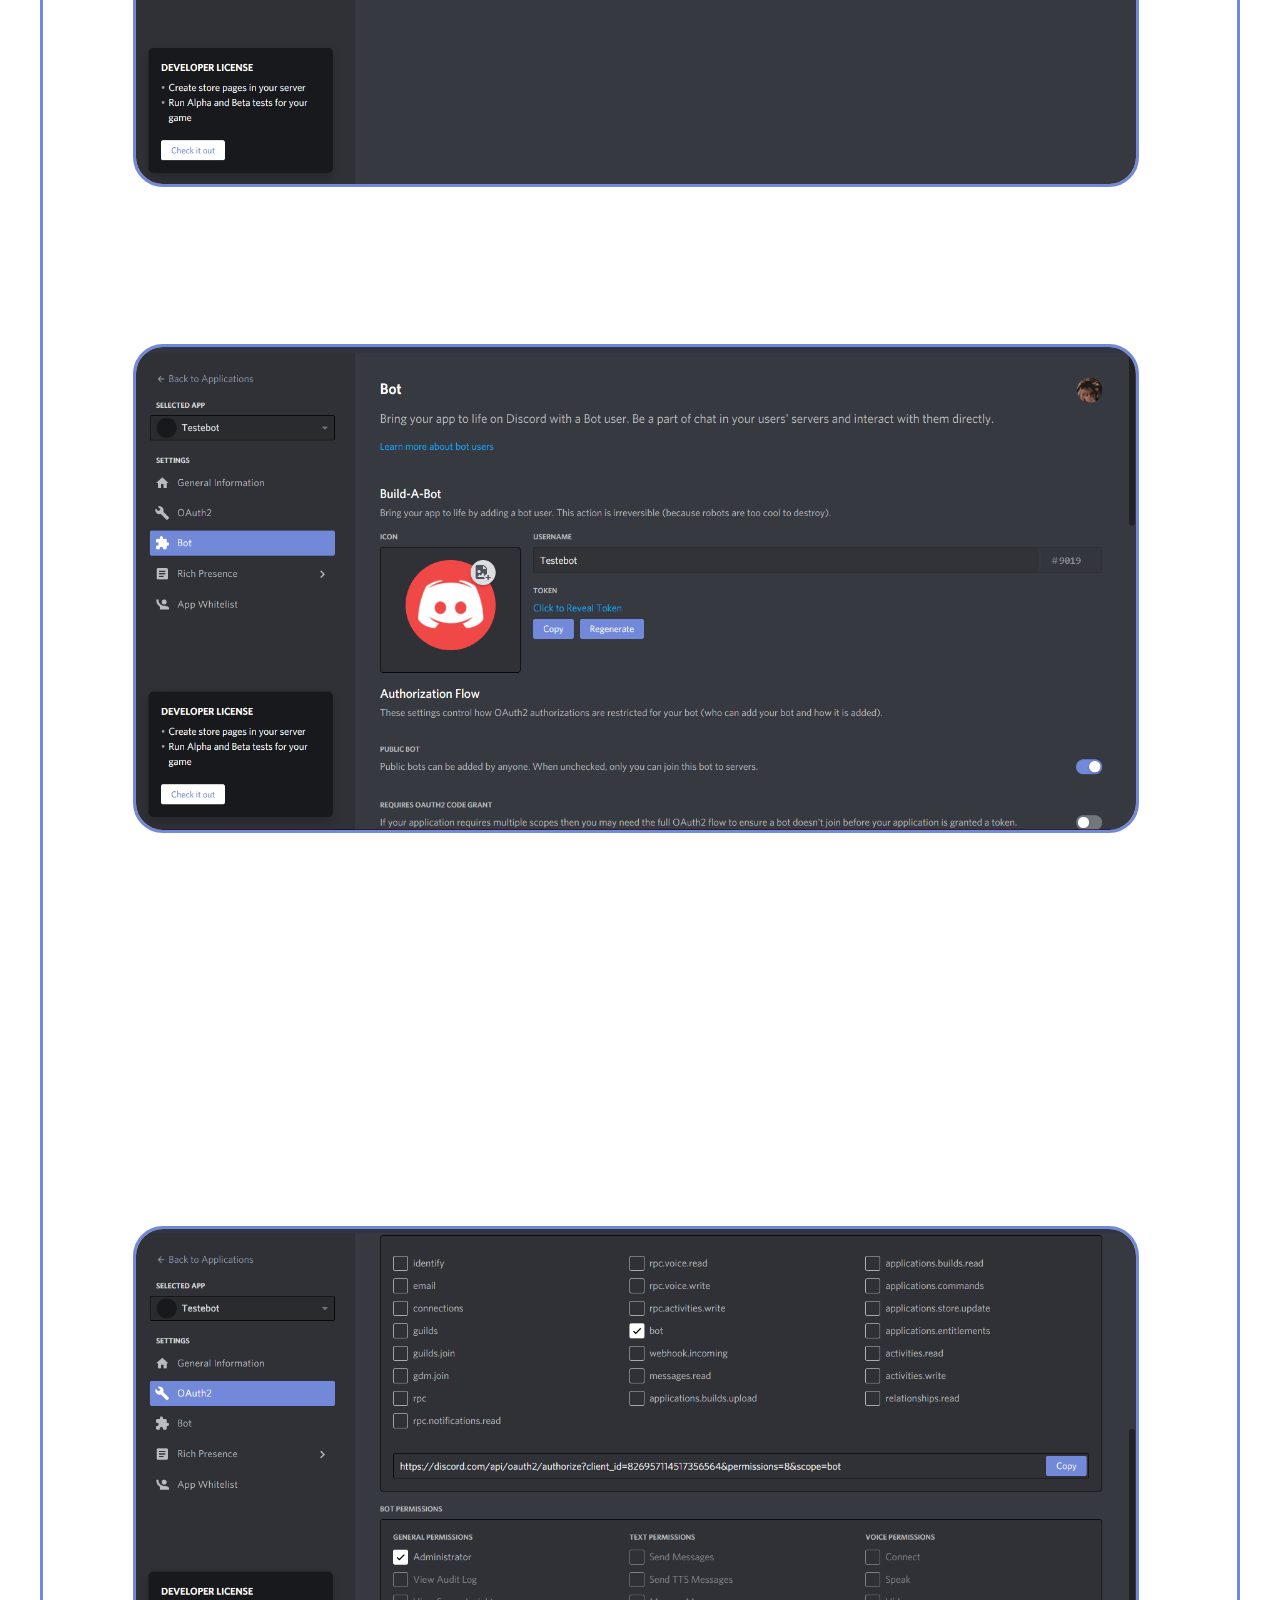
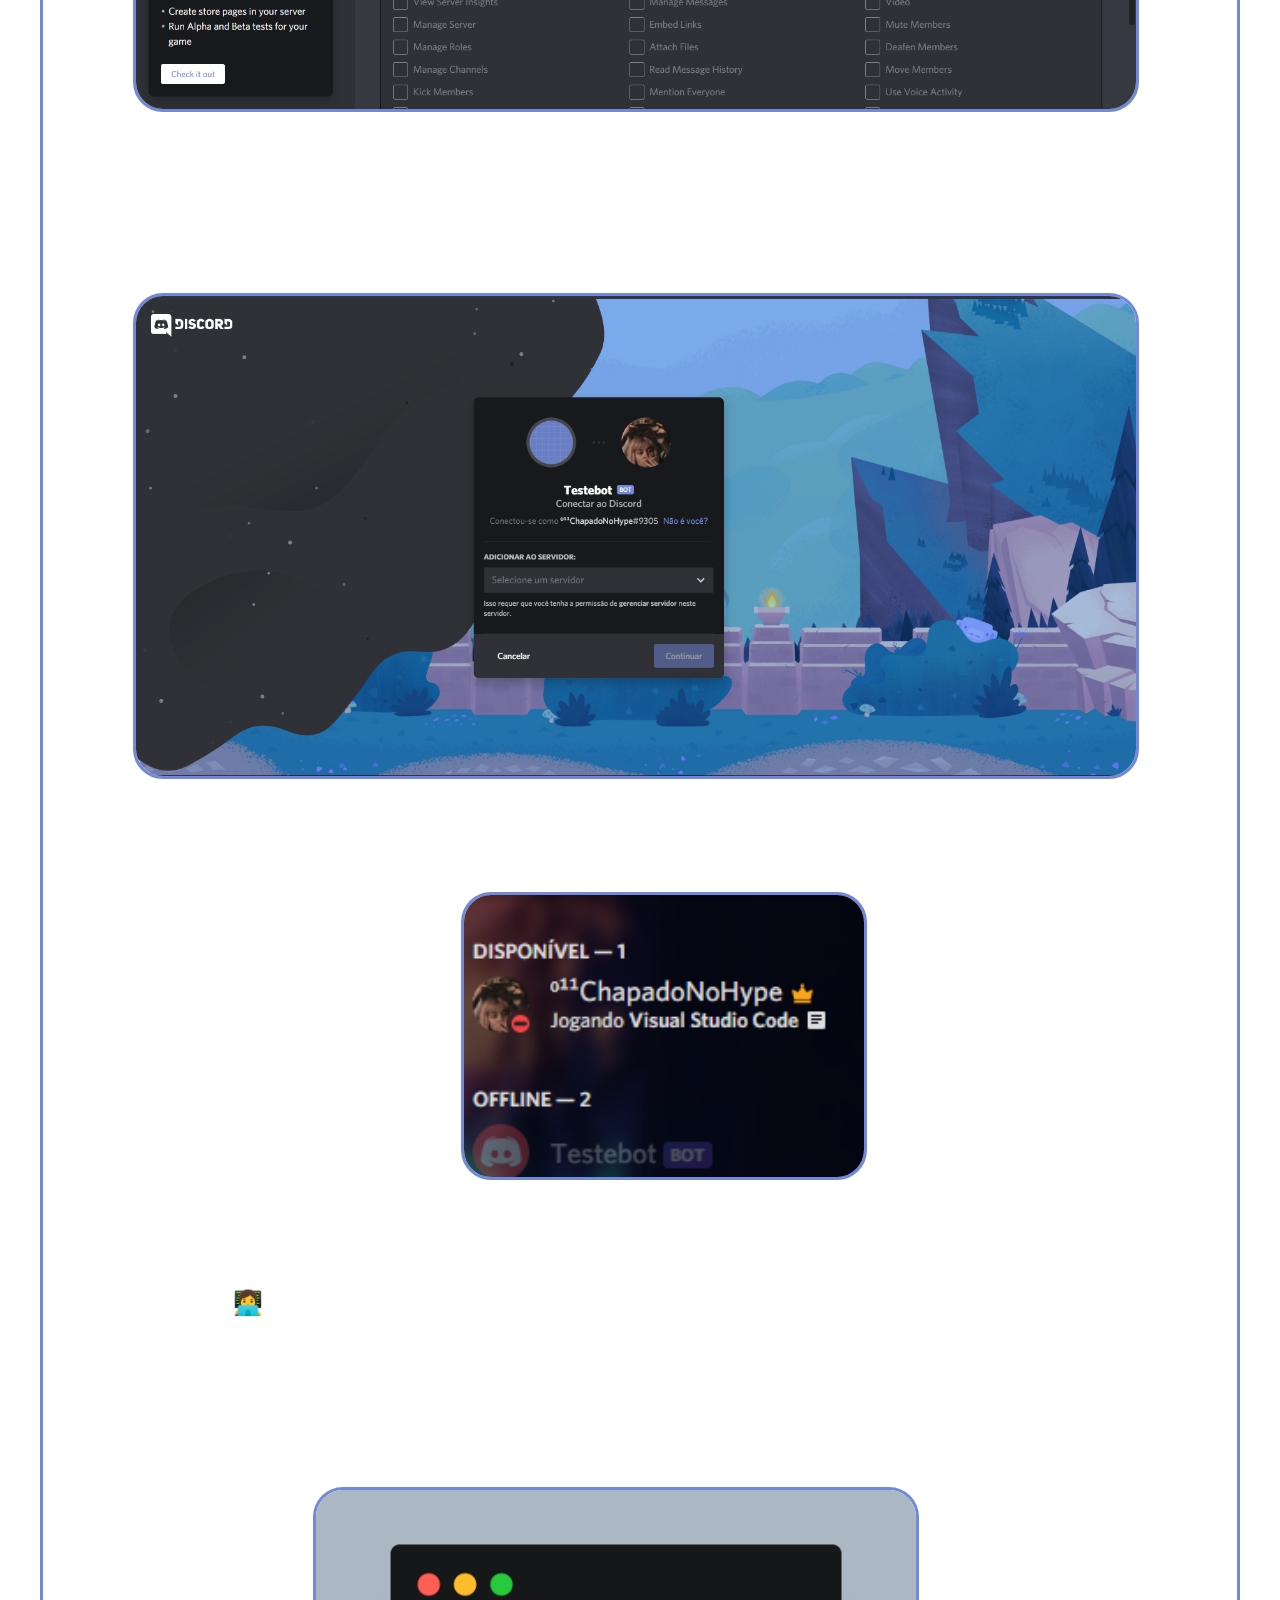
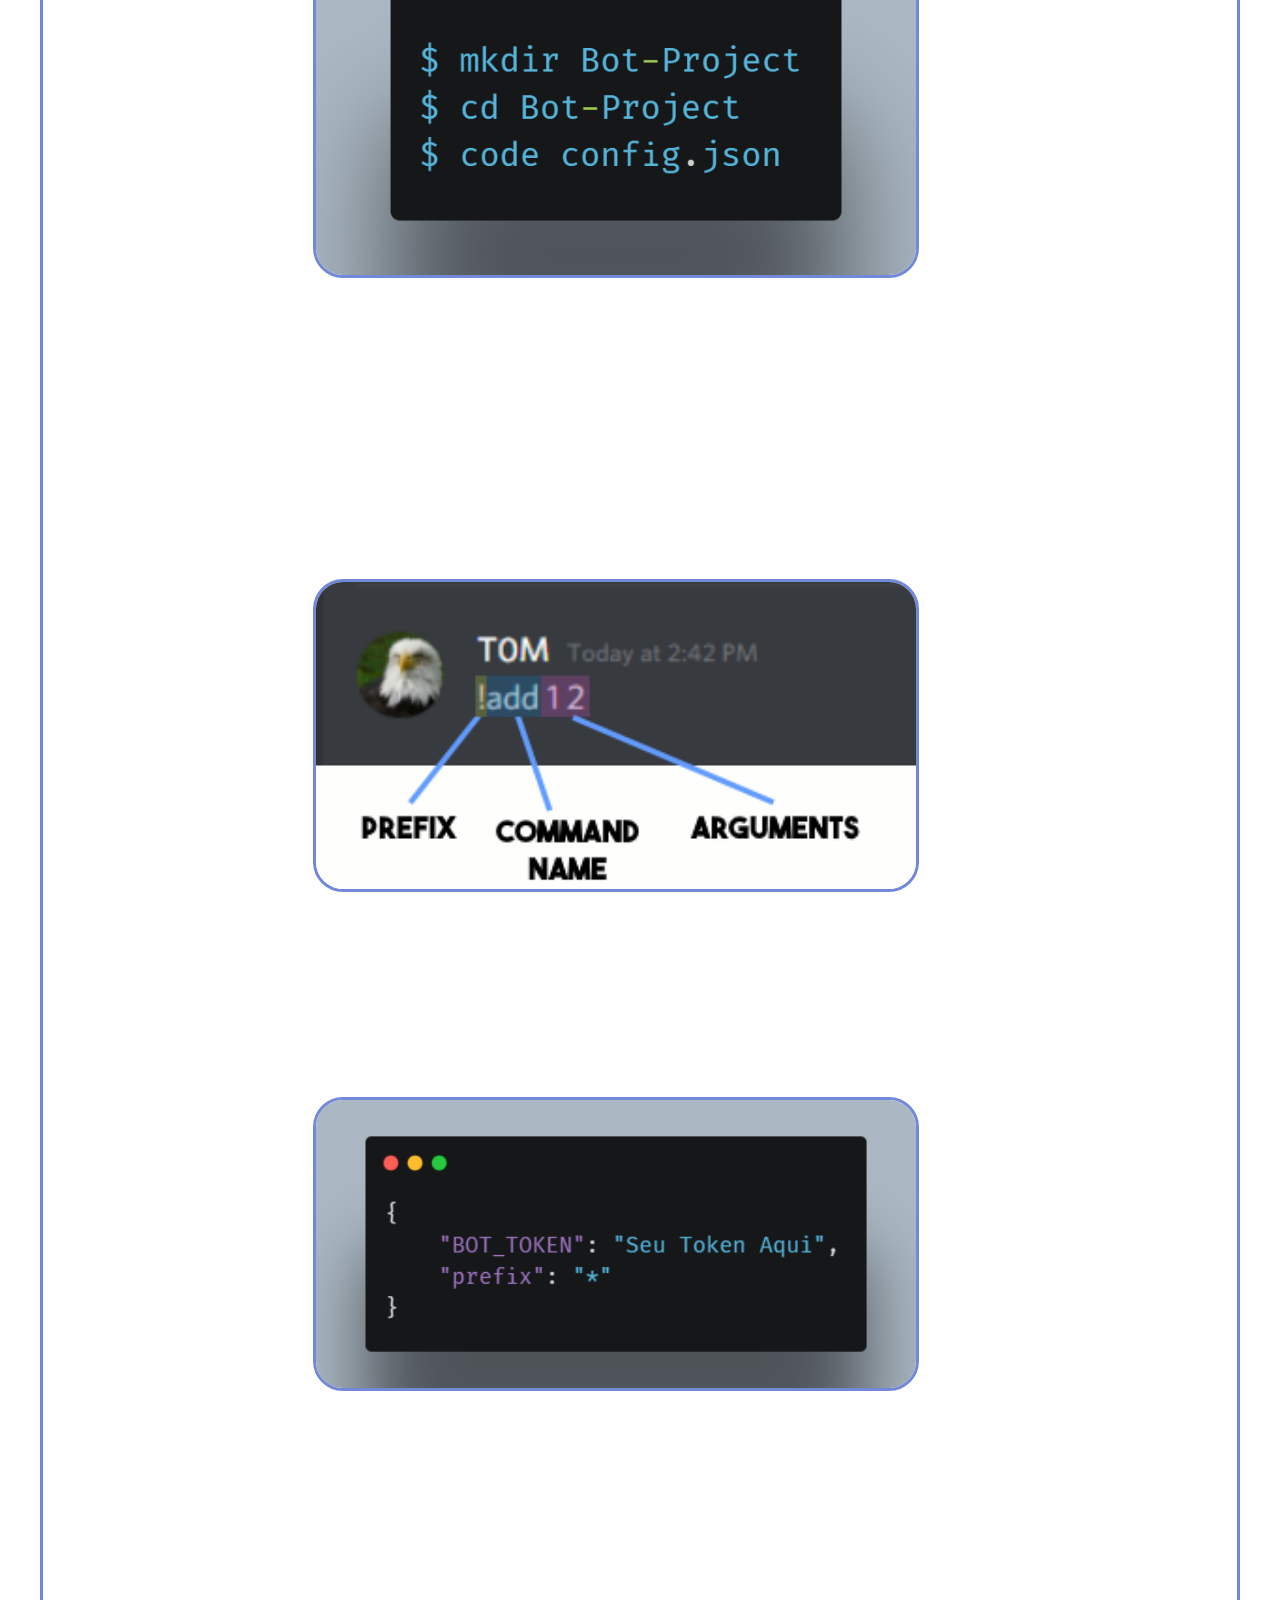
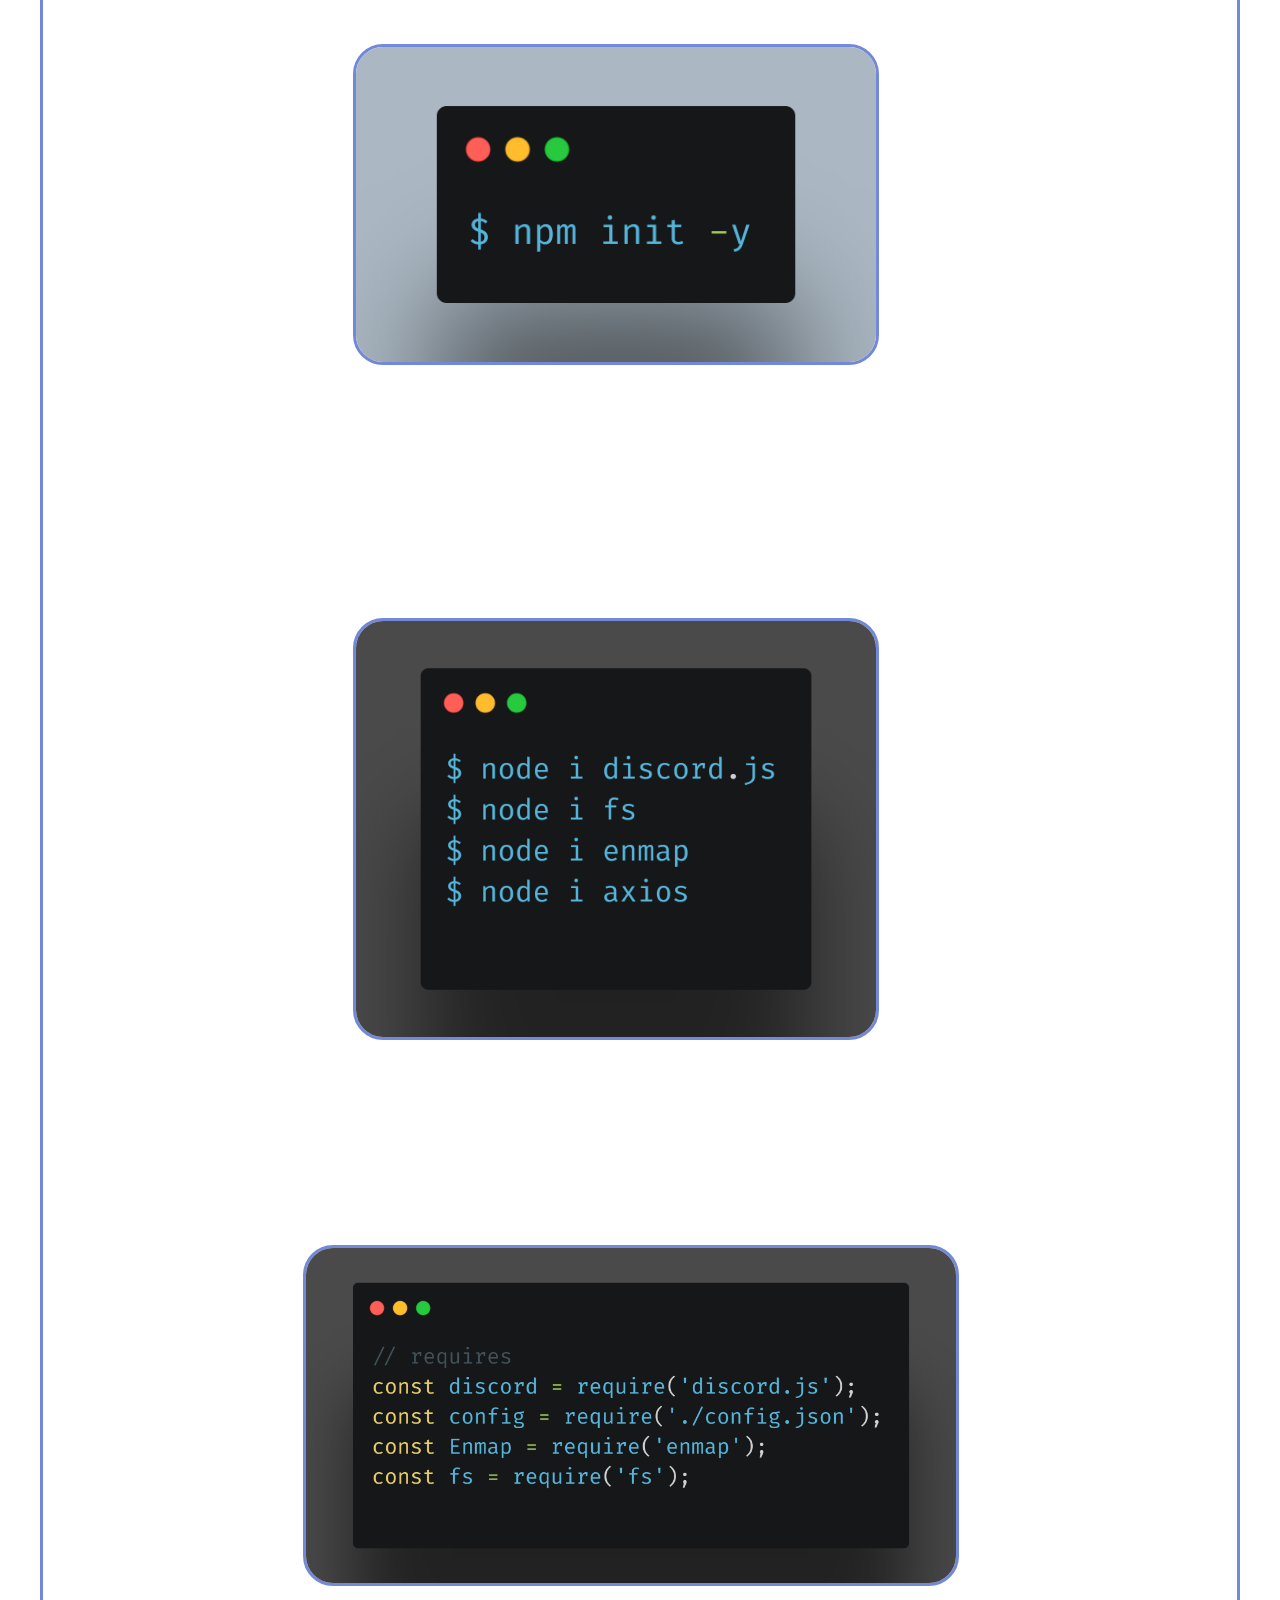
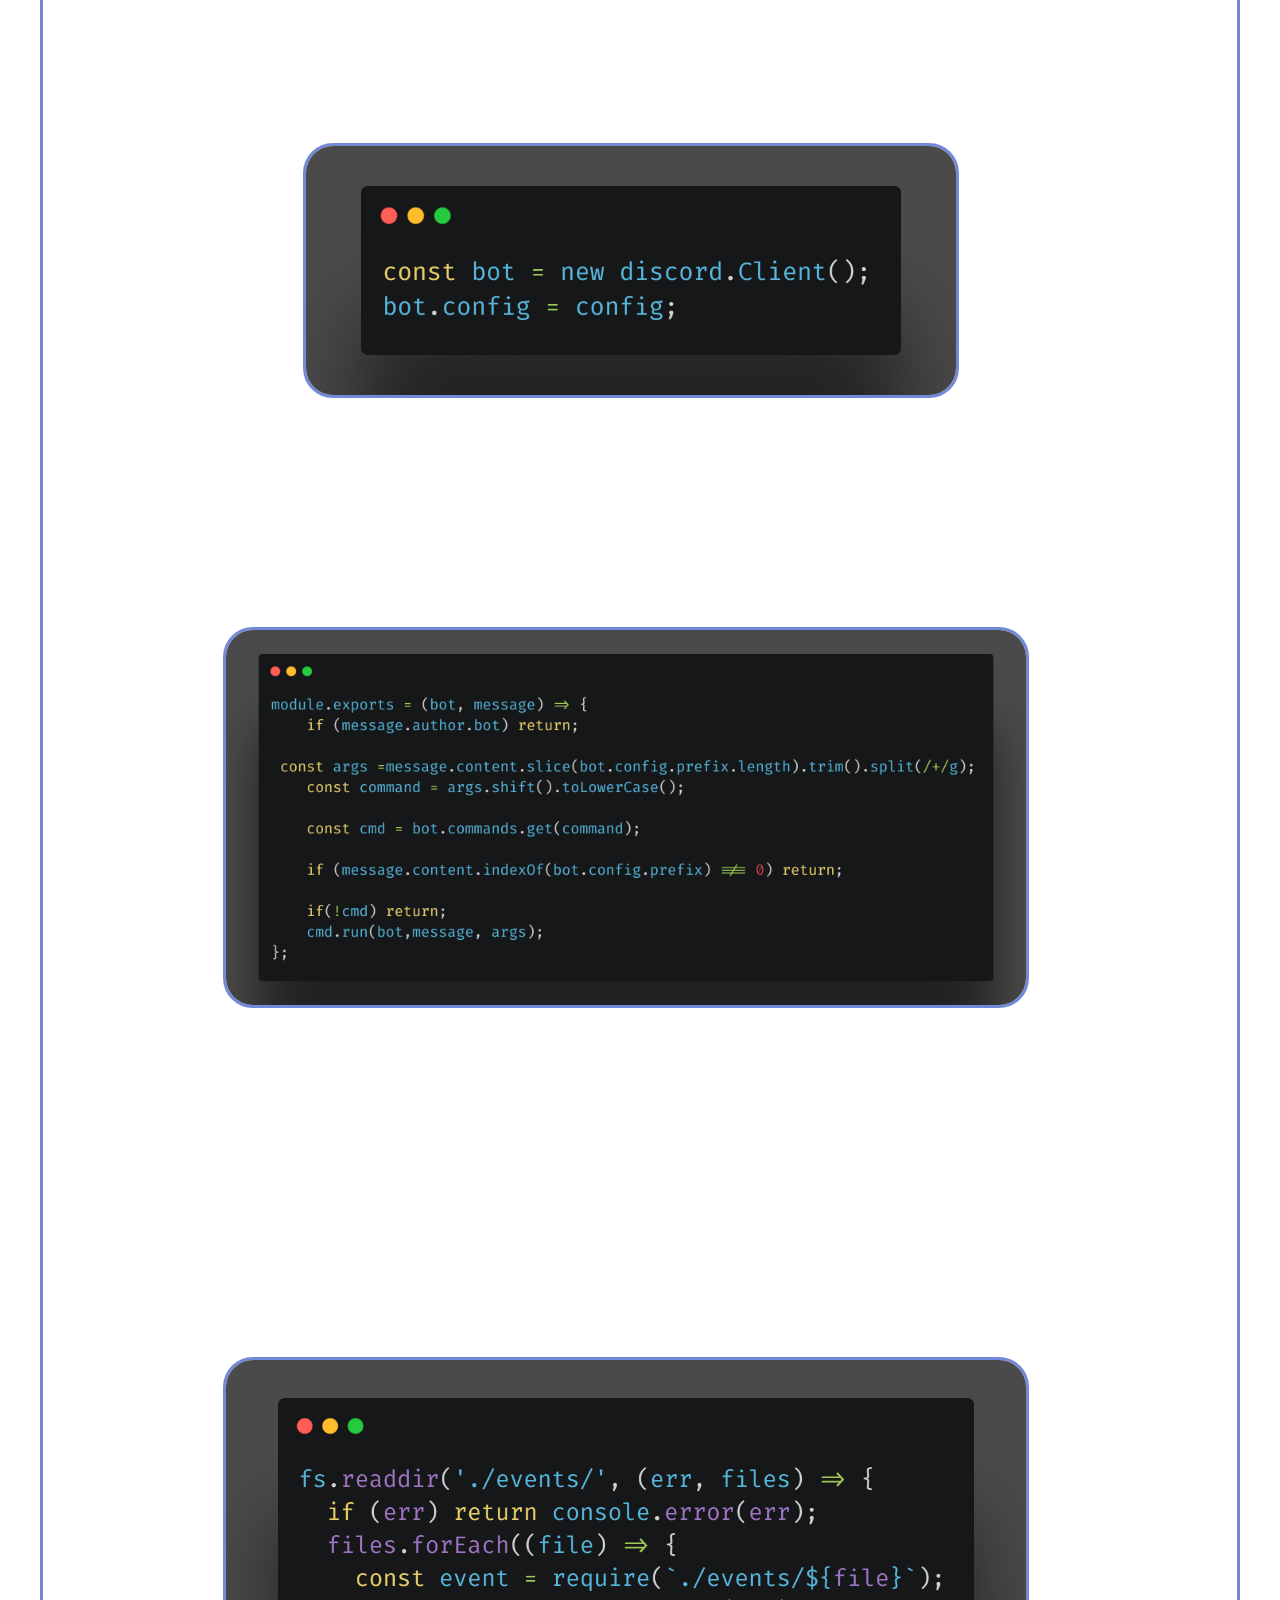
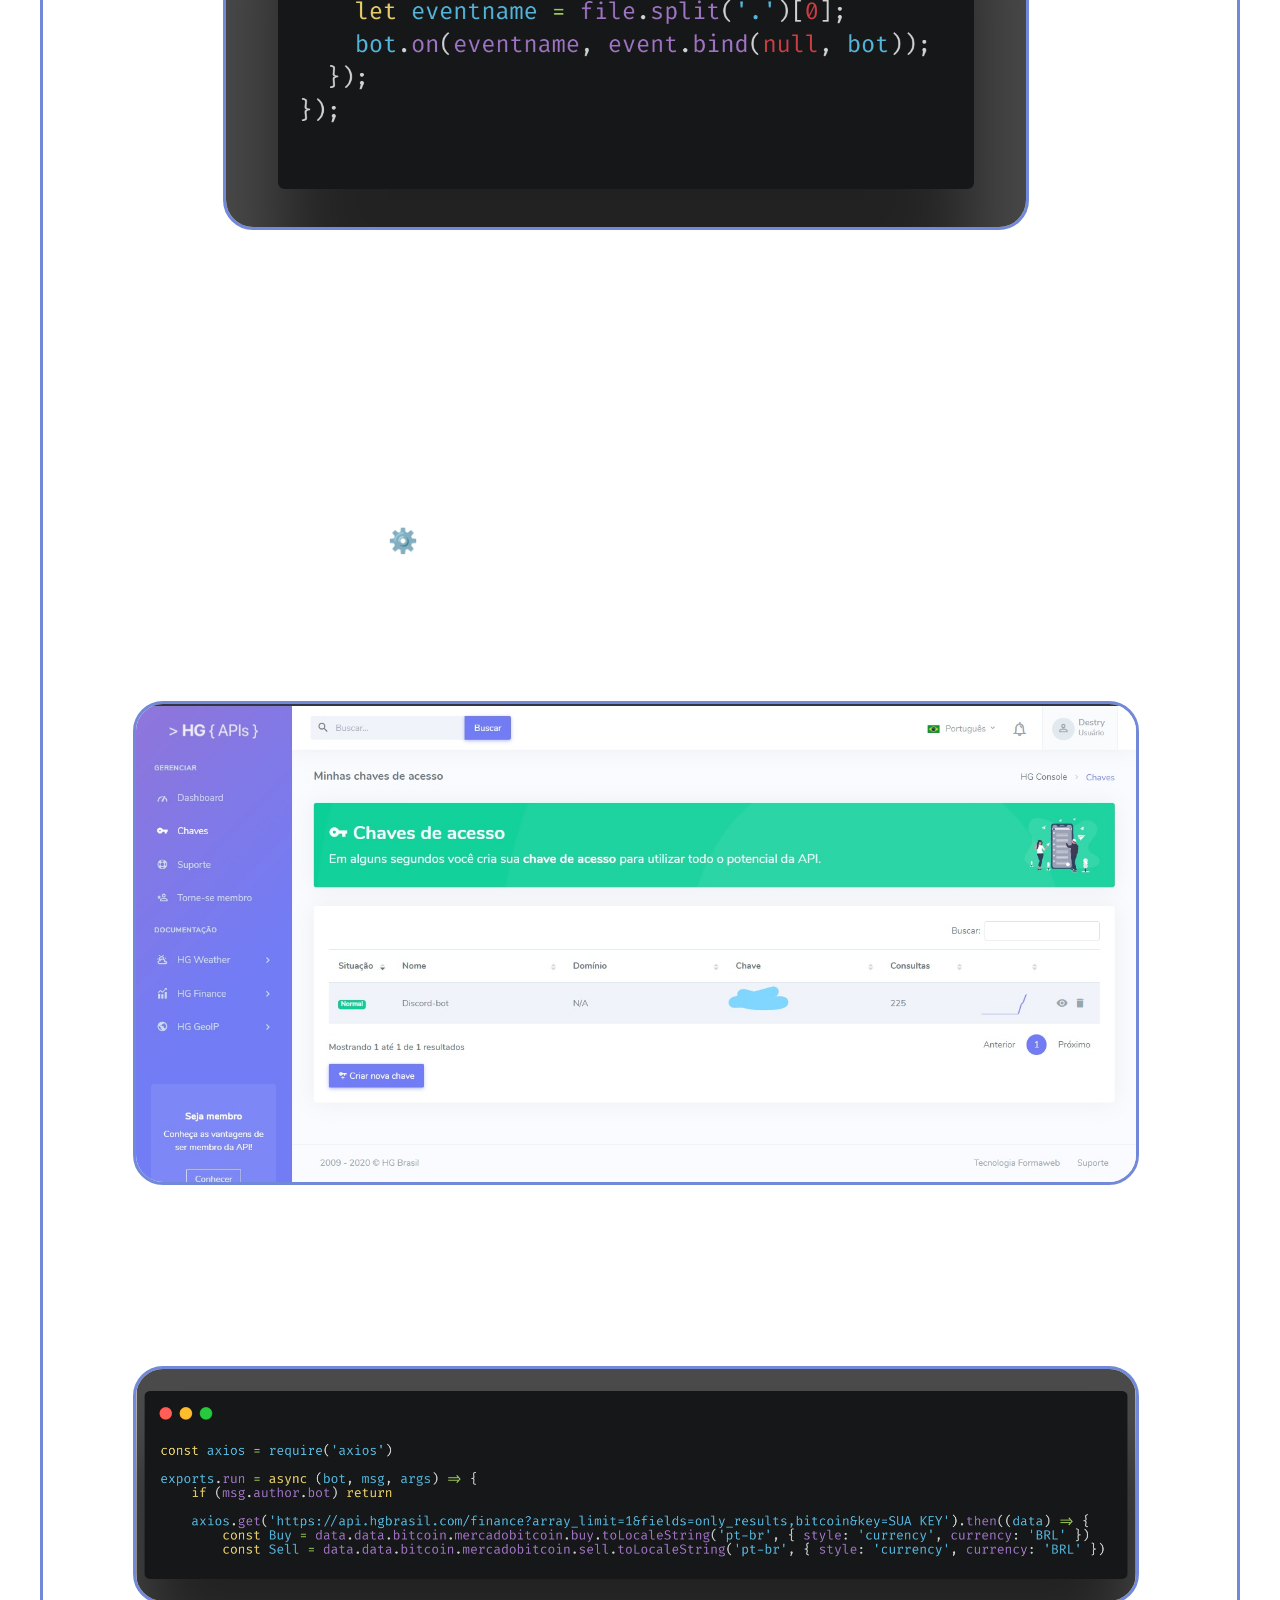
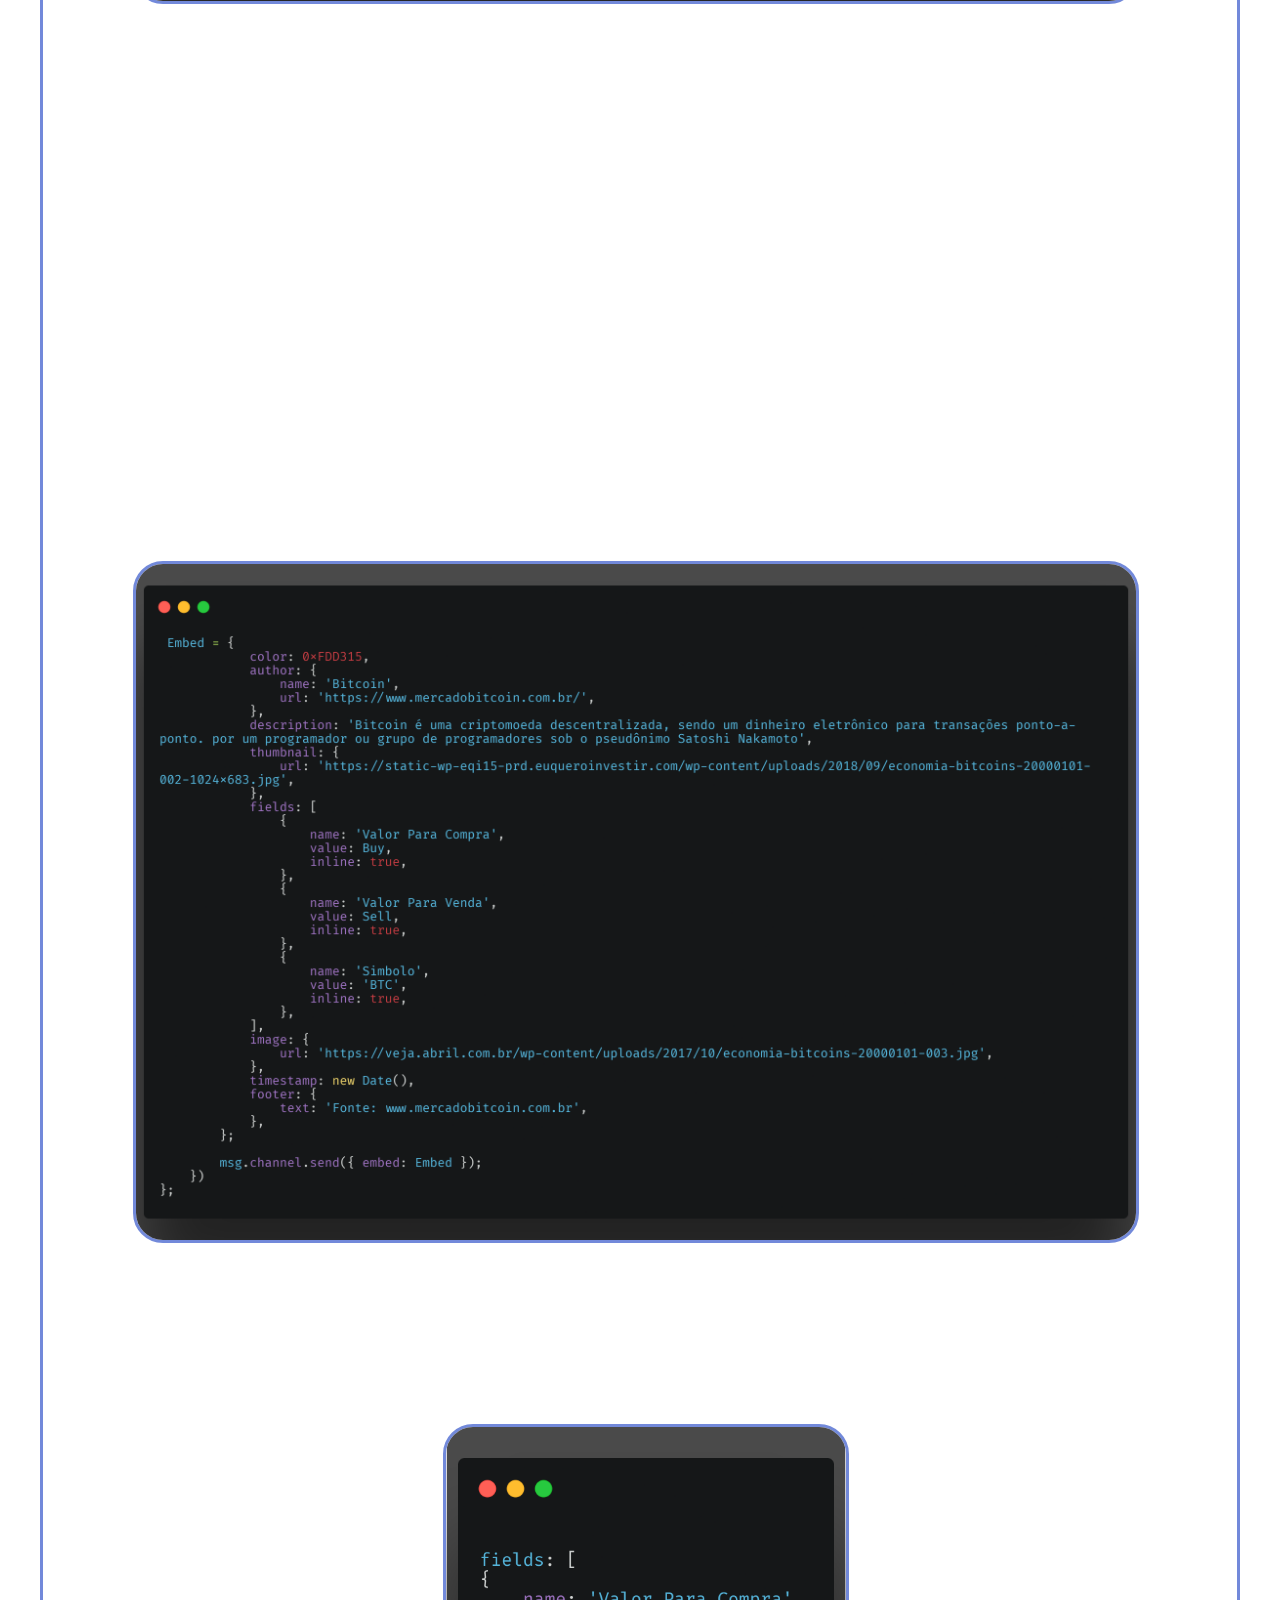
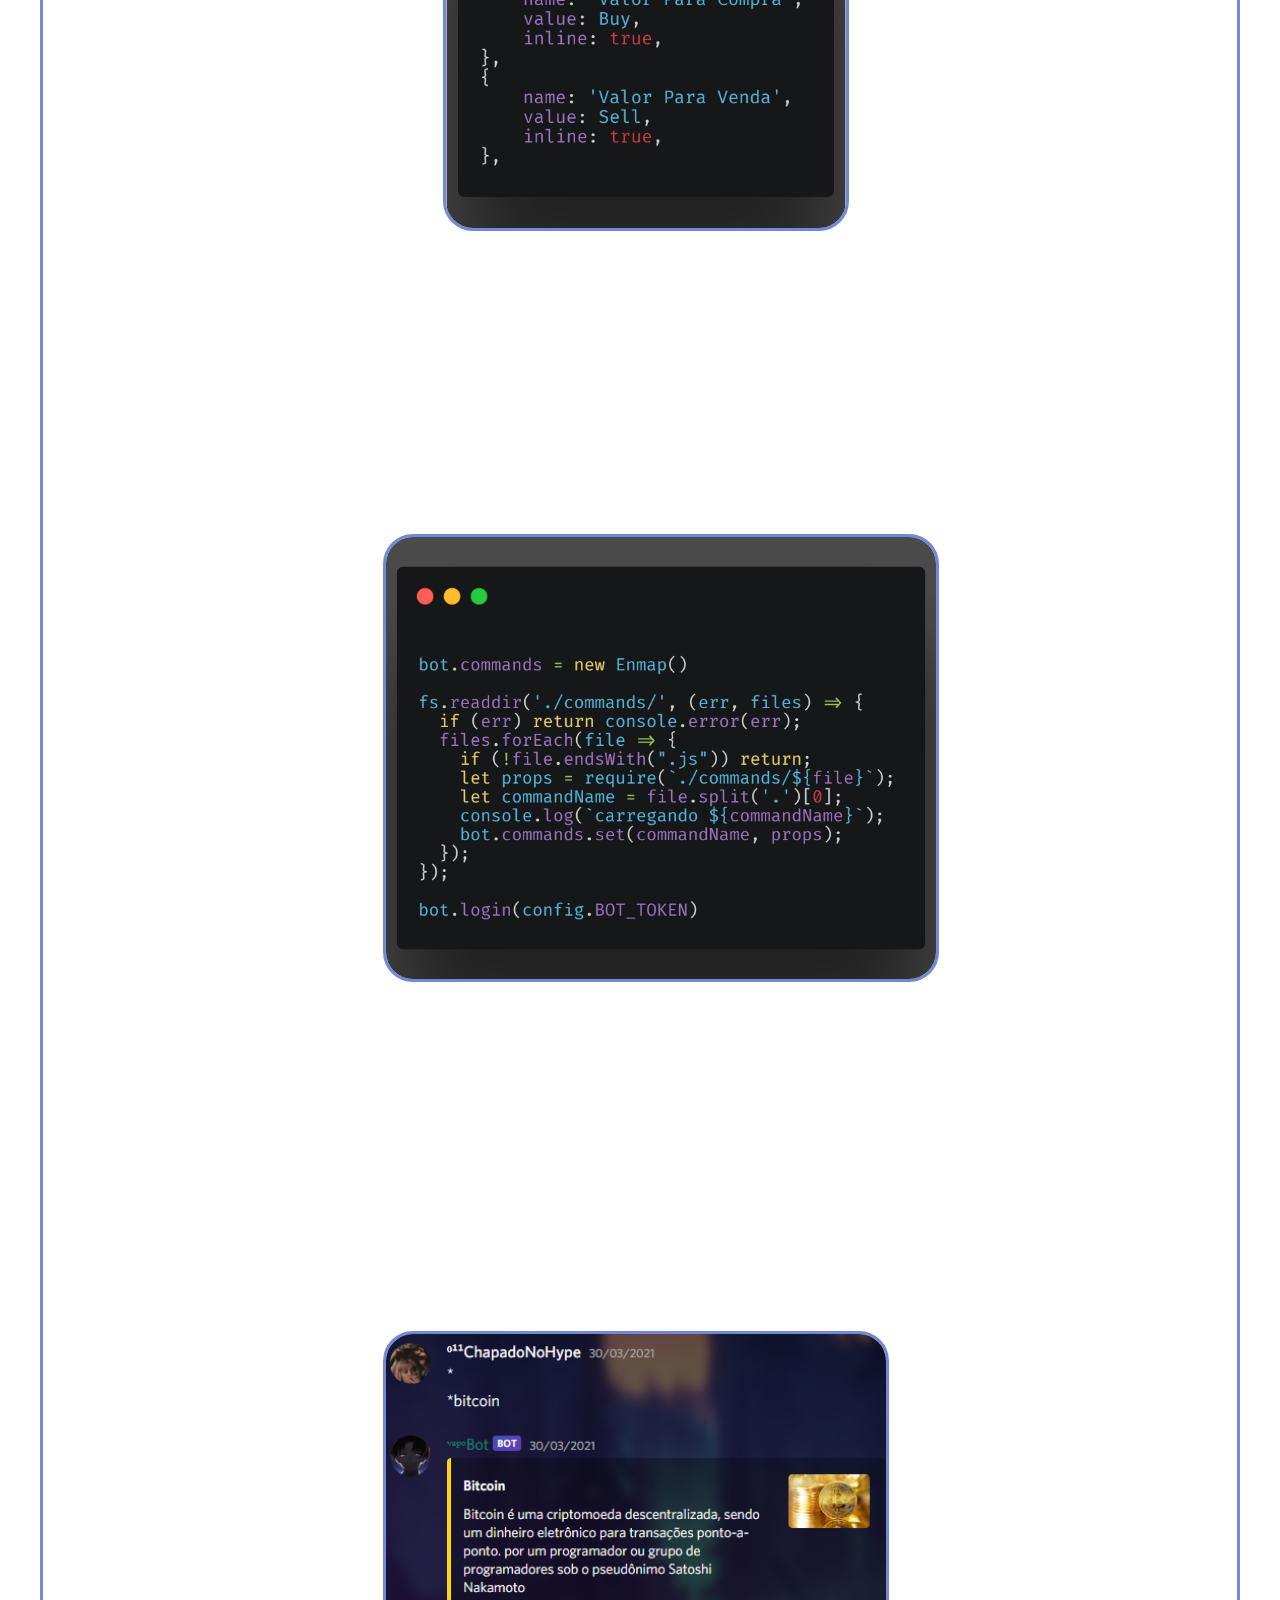
==== commit 68bbc305: "Update" ====
--- a/index.html
+++ b/index.html
@@ -1,364 +1,364 @@
-<!DOCTYPE html>
-<html lang="en">
-
-<head>
-    <meta charset="UTF-8">
-    <meta http-equiv="X-UA-Compatible" content="IE=edge">
-    <meta name="viewport" content="width=device-width, initial-scale=1.0">
-
-    <link rel="stylesheet" type="text/css" href="./style/index.css">
-    <link rel="preconnect" href="https://fonts.gstatic.com">
-    <link href="https://fonts.googleapis.com/css2?family=Roboto:wght@100&display=swap" rel="stylesheet">
-    <link rel="icon" href="https://blog.logomyway.com/wp-content/uploads/2020/12/discord-mascot.png" type="image/x-icon"  />
-    
-    <title>Como Criar Um Bot Para Discord</title>
-</head>
-
-<body>
-    <div class="div-body">
-        <section title="começo">
-            <h1 class="titulo">Como criar um Bot para o Discord que consuma uma Api de finanças</h1>
-            <h2>Introdução <span class="emoji">📌</span></h2>
-
-            <p>
-                Nesse tutorial vamos criar e codificar um bot para o <strong>Discord</strong>.
-                Vamos fazer ele exibir<br> informaçoes que vão ser puxadas diretamente de uma api externa. E vamos apenas
-                usar<br> <strong>Node JS</strong> é a <strong>Api hgbrasil</strong>.<br><br>
-                você vai aprender a consumir uma api com Node JS, Aprendera a manipular jsons,<br> é tambem a como utilizar modulos do Node JS
-            </p>
-            <h2>Vamos Começar....</h2>
-
-            <p>Vamos começar, mas antes você precisa ter as seguintes ferramentas:</p>
-            <ul>
-                <li id="lista1"><a href="https://nodejs.org/pt-br/">Node</a> (Neste tutorial vamos utilizar a versão 15.12.0)</li>
-                <li id="lista2">Um Editor de codigo (Vs code, Atom, brackets....)</li>
-                <li>Uma conta no <a href="https://discord.com/">Discord</a>.</li>
-            </ul>
-        </section>
-
-        <section title="bot-creation">
-            <h2>Criando O Bot <span class="emoji">🤖</span></h2>
-
-            <p>
-                Bom agora vamos colocar a mão na massa e criar nosso <strong>Bot</strong>.<br>
-                Primeiro: Vamos entrar no site do 
-                    <a href="https://discord.com/developers/applications">
-                        discord para developers
-                    </a> 
-                você deve ver esse painel.
-
-                <img src="./images/Passo1/passo1.png">
-            </p>
-
-            <p>
-                <br>Em seguida clique em <strong>"New Application"</strong>, Que esta localizado no canto superior<br>
-                direito da pagina.<br><br>
-
-                Ira aparecer a seguinte mensagem: <br>
-
-                <img id="passo1_img2" src="./images/Passo1/passo1_img2.png">
-            </p>
-
-            <p>
-                <br>No campo escrito <strong>"Name"</strong> Insira o nome da sua aplicação, Não se preocupe o nome da  aplicação<br> 
-                não sera o nome do seu Bot. Depois de inserir um nome você deve clicar em<br>
-                <strong>"Create"</strong> Depois de clicar deve aparecer o seguinte painel:
-
-                <img src="./images/Passo1/passo1_img3.png">
-            </p>
-
-            <p>
-                <br>Pronto criamos nossa aplicação agora vamos de fato criar nosso Bot.<br>
-                E pra isso Vamos clicar em <strong>"Bot"</strong> na barra de navegação a esquerda da pagina.<br>
-                Depois de clicar ira aparecer este painel
-
-                <img src="./images/Passo1/passo1_img4.png">
-            </p>
-
-            <p>
-                <br>Depois vamos clicar em <strong>"Add Bot"</strong> no canto direito da pagina, Em seguida ira aparecer uma mensagem<br>
-                Clique em <strong>"Yes, do it"</strong>, você sera redirecionado para o seguinte painel
-
-                <img src="./images/Passo1/passo1_img5.png">
-            </p>
-
-            <p>
-                <br>Aqui você ja pode customizar seu Bot adicionando um nome é foto.<br><br>
-
-                você deve clicar em <strong>"Click to Reveal Token"</strong>, do lado da imagem do seu bot, Depois de<br>
-                clicado ira aparecer uma sequencia de letras e numeros.<br>
-                Guarde pois vamos precisar disso mais tarde.<br><br>
-            </p>
-
-            <p>
-                Vamos navegar ate a aba <strong>"OAuth2"</strong> na barra de navegação a esquerda.<br><br>
-                Ja na aba "OAuth2"<br> Vamos selecionar a Opção <strong>"Bot"</strong> Logo em seguida ira aparecer um novo painel abaixo, selecione tambem<br>
-                a opção <strong>"Administrator"</strong><br>
-
-                <img src="./images/Passo1/passo1_img6.png">
-            </p>
-
-            <p>
-                <br>Depois disso sera gerado um convite para o Bot, Copie e cole no seu navegador.<br><br>
-
-                Agora você ira adicionar o Bot no seu <strong>Servidor</strong>, Depois de ter colado o link ira aparecer o seguinte painel:<br>
-
-                <img src="./images/Passo1/passo1_img7.png">
-
-                <br>Clique em <strong>"Selecione um servidor"</strong>, então escolha o servidor que o Bot devera ser adicionado.<br>
-                Depois de selecionar o servidor, verifique se o Bot foi adicionado.<br>
-
-                <img id="passo1_img8" src="images/Passo1/passo1_img8.png">
-
-                <br><strong>Se Tudo deu certo vamos Começar a codificar nosso Bot agora.</strong>
-            </p>
-
-        </section>
-
-        <section title="Bot-configuration">
-            <h2>Codificar O Bot <span class="emoji">👩‍💻</span></h2>
-
-            <p>
-                Primeiro vamos criar uma pasta para colocar nosso projeto.<br><br>
-                Depois vamos entrar na pasta criada, depois crie um arquivo chamado <strong>"config.json".</strong><br><br>
-
-                O <strong>config.json</strong> sera usado para armazenar nosso <strong>"Bot Token"</strong> e nosso <strong>"prefix"</strong>.<br>
-
-                <img id="passo2_img1" src="./images/passo2/passo2_img1.png">
-            </p>
-
-            <p>
-                <br>O que é <strong>"Bot Token"</strong> ? Bot token e o codigo que vamos usar para o <strong>Discord</strong> nos Identificar<br>
-                é nosso bot ter acesso ao Discord.<br><br>
-
-                <br>O que é <strong>Prefix</strong> é tudo que vem antes do comando do Bot.<br><br>
-
-                Assim quando a messagem do autor estiver com o prefixo o Bot entendera que é para ele<br> executar uma
-                ação.<br>
-
-                <img id="prefix" src="./images/prefix.png"><br>
-            </p>
-
-            <p>
-                <br>Ja no arquivo <strong>"config.json"</strong> vamos definir o <strong>"Token"</strong> do nosso Bot<br>
-                que pegamos no primeiro passo<br><br>
-
-                E tambem vamos definir o prefixo do nosso Bot<br>
-
-                <img id="passo2_img2" src="./images/passo2/passo2_img2.png">
-            </p>
-
-            <p>
-                <br>Agora vamos criar outro arquivo chamado <strong>"index.js"</strong>, Onde vamos guarda a parte<br>
-                principal do nosso codigo.<br><br>
-
-                Agora vamos instalar todas as dependencias do <strong>Node</strong> para esse projeto.<br><br>
-
-                Com o terminal aberto digite o comando <strong>"npm init -y"</strong><br>
-
-                <img class="passo2_img" src="./images/passo2/passo2_img3.png">
-            </p>
-
-            <p>
-                <br>Depois de excutar esses comandos você vera que se criou um arquivo chamado
-                <strong>"package.json"</strong>.<br><br>
-
-                Nele ficara armazenado todas as configurações do nosso projeto.<br><br>
-
-                Agora vamos instalar o <strong>modulos</strong> necessarios para execução do nosso projeto.<br>
-                No terminal digite:<br>
-
-                <img class="passo2_img" src="./images/passo2/passo2_img4.png">
-            </p>
-
-            <p>
-                <br>Depois de executar esses comandos ja estamos prontos para <strong>Começar</strong> a codar.<br><br>
-
-                Abra o arquivo <strong>"index.js"</strong>, vamos agora fazer os <strong>"requires"</strong> dos modulos que instalamos.<br>
-                E tambem vamos chamar o nosso Token e prefixo que colocamos no <strong>"config.json"</strong><br>
-
-                <img id="passo2_img5" src="/images/passo2/passo2_img5.png">
-            </p>
-
-            <p>
-                <br>Depois de feito, vamos "chamar" o nosso Bot criando um constante e atribuindo<strong>"new discord.Client();"</strong><br>
-                tambem vamos atribuir <strong>"bot.config = config."</strong><br>
-
-                <img id="passo2_img5" src="./images/passo2/passo2_img6.png">
-            </p>
-
-            <p>
-                <br>Depois de feito, agora vamos criar uma pasta no nosso projeto chamada
-                <strong>"events".</strong><br><br>
-
-                Nela ficara armazenado os eventos do nosso Bot<br><br>
-
-                Agora vamos criar um arquivo chamado <strong>"message.js"</strong>, Nele vamos colocar os seguintes codigos<br>
-
-                <img id="passo2_img7" src="./images/passo2/passo2_img7.png">
-            </p>
-
-            <p>
-                <br><strong>O que esse codigo faz ?</strong>, Ele primeiro exporta esse modulo <br><br>
-
-                Depois faz uma verificação caso o autor da mensagem seja um outro bot ele ignora.<br><br>
-
-                Ele tambem verifica se a mensagem contem o prefixo, alem de outras coisas um pouco<br>
-                mais tecnicas para o bot conseguir mandar a mensagem.<br><br>
-
-                Depois de escrever esse codigo voltamos para o index onde vamos agora chamar esse evento.<br><br>
-                Ja no index vamos digitar os seguintes codigos:<br>
-
-                <img id="passo2_img7" src="images/passo2/passo2_img8.png">
-            </p>
-
-            <p>
-                <br><strong>O que esse codigo faz ?</strong> Ele primeiro le o diretorio <strong>"events"</strong><br><br>
-
-                Depois passamos uma função com dois parametros <strong>(err, file)</strong> Se tiver algum erro ele retorna.<br><br>
-
-                Depois criamos uma constante pegando os arquivos dentro de <strong>"events"</strong><br><br>
-
-                E por fim ao bot ser ligado ele chama o nosso evento.<br>
-            </p>
-
-        <section title="Api">
-            <h2>Agora Vamos Consumir A Api <span class="emoji">⚙️</span></h2>
-
-            <p>
-                Agora vamos criar uma pasta chamada <strong>"commands"</strong>, dentro dela vamos criar o arquivo <strong>bitcoin.js</strong><br><br>
-
-                Agora vamos entrar no site da 
-                    <a href="https://console.hgbrasil.com/keys">
-                        <strong>Api hgbrasil</strong>
-                    </a> e criarmos nossa chave.<br>
-
-                apenas crie uma conta e clique em <strong>"Criar Nova Chave"</strong>.<br>
-
-                <img src="./images/api.jpg">
-            </p>
-
-            <p>
-                <br>Agora vamos começar a consumir a Api, Entre no arquivo que acabamos de criar.<br><br>
-
-                Agora vamos separar em partes, Primeiro vamos fazer a <strong>request</strong> na Api da seguinte forma:<br>
-
-                <img src="./images/passo2/passo2_img9.png">
-            </p>
-
-            <p>
-                <br><strong>O que esse codigo faz ?</strong> Primeiro a gente pede o modulo axios.<br><br>
-
-                Depois exportamos nosso arquivo como um modulo<br><br>
-
-                Depois verificamos senão foi um bot que enviou a mensagem<br><br>
-
-                Em seguida fazemos um <strong>Request</strong> na Api, então criamos duas contantes dentro de uma função <br>
-            </p>
-
-            <p>
-                A primeira constate é a <strong>"Buy"</strong> é a outra é a <strong>"Sell"</strong><br><br>
-
-                As duas recebem praticamente o mesmo valor mundado apenas o final, uma <strong>.buy</strong> a outra <strong>.sell</strong><br><br>
-
-                E nessas constantes pegamos os valores do <strong>Json</strong> é logo depois convertemos para o <strong>Real</strong><br><br>
-            </p>
-
-            <p>
-                <strong>Ta Agora nos Temos Os Dados</strong> mas ainda o usuario não pode visualizar esses dados,<br>
-                vamos criar um metodo para ele visualizar<br><br>
-
-                Ainda no Arquivo <strong>"bitcoin.js"</strong> vamos fazer um
-                <a href="https://discordjs.guide/popular-topics/embeds.html">
-                    Embed.
-                </a>
-
-                E para fazer isso vamos fazer o seguinte codigo:<br>
-                <img src="./images/passo2/passo2_img10.png">
-            </p>
-
-            <p>
-                <br>Isso e um <strong>Embed</strong> para o Discord, onde nos passamos chaves e valores.<br><br>
-
-                Veja que ali em <strong>"Fields"</strong> nos passamos as duas constantes criadas anteriormente.<br>
-
-                <img id="passo2_img11" src="./images/passo2/passo2_img11.png">
-            </p>
-        </section>
-
-        <section title="finish">
-            <h2>Para Finalizar..</h2>
-
-            <p>
-                Estamos chegando ao fim Agora do nosso projeto ;(<br><br>
-            </p>
-
-            <p>
-                Mas ainda não acabou então mão na massa, Bom Depois de terminamos o arquivo <strong>"bitcoin.js"</strong><br>
-
-                vamos agora voltar para o Index. Ja no arquivo do index vamos agora chamar nosso <strong>Command</strong><br>
-
-                E pra isso vamos digitar o seguinte Codigo:<br>
-
-                <img id="passo2_img12" src="./images/passo2/passo2_img12.png">
-            </p>
-
-            <p>
-                <br><strong>O que esse codigo faz ?</strong> Ele primeiro le o diretorio <strong>"commands"</strong><br><br>
-
-                Depois ele retorna casa aja algum erro<br>
-                Depois ele verifica se o arquivo tem a extensão <strong>".js"</strong> caso não tenha ele
-                retorna<br>
-                Depois ele pega o arquivo e exibe o nome do arquivo no console.<br><br>
-
-                Depois ele pega nosso token e faz longin na Api do Discord.<br><br>
-
-                <br>caso tudo esteja certo devera acontecer isso ao digitar <strong>*bitcoin</strong><br>
-
-                <img id="sucesso" src="./images/sucesso.png">
-            </p>
-
-        </section>
-
-        <section title="Footer">
-            <footer class="footer">
-                <h2>E Aqui Chega Ao fim <span class="emoji">😄</span></h2>
-
-                <p>Author: Eduardo Santos</p>
-
-                <p>Me adicione nas redes sociais</p><br><br>
-
-                <a href="https://github.com/Chapadox">
-                    <svg xmlns="http://www.w3.org/2000/svg" width="40" height="24" viewBox="0 0 24 24"
-                        transform="translate(500, -50)">
-                         <path
-                             d="M12 0c-6.626 0-12 5.373-12 12 0 5.302 3.438 9.8 8.207 11.387.599.111.793-.261.793-.577v-2.234c-3.338.726-4.033-1.416-4.033-1.416-.546-1.387-1.333-1.756-1.333-1.756-1.089-.745.083-.729.083-.729 1.205.084 1.839 1.237 1.839 1.237 1.07 1.834 2.807 1.304 3.492.997.107-.775.418-1.305.762-1.604-2.665-.305-5.467-1.334-5.467-5.931 0-1.311.469-2.381 1.236-3.221-.124-.303-.535-1.524.117-3.176 0 0 1.008-.322 3.301 1.23.957-.266 1.983-.399 3.003-.404 1.02.005 2.047.138 3.006.404 2.291-1.552 3.297-1.23 3.297-1.23.653 1.653.242 2.874.118 3.176.77.84 1.235 1.911 1.235 3.221 0 4.609-2.807 5.624-5.479 5.921.43.372.823 1.102.823 2.222v3.293c0 .319.192.694.801.576 4.765-1.589 8.199-6.086 8.199-11.386 0-6.627-5.373-12-12-12z" />
-                    </svg>
-                </a>
-
-                <a href="https://www.linkedin.com/in/destr00/">
-                    <svg xmlns="http://www.w3.org/2000/svg" width="40" height="24" viewBox="0 0 24 24"
-                        transform="translate(530, -50)">
-                        <path
-                            d="M19 0h-14c-2.761 0-5 2.239-5 5v14c0 2.761 2.239 5 5 5h14c2.762 0 5-2.239 5-5v-14c0-2.761-2.238-5-5-5zm-11 19h-3v-11h3v11zm-1.5-12.268c-.966 0-1.75-.79-1.75-1.764s.784-1.764 1.75-1.764 1.75.79 1.75 1.764-.783 1.764-1.75 1.764zm13.5 12.268h-3v-5.604c0-3.368-4-3.113-4 0v5.604h-3v-11h3v1.765c1.396-2.586 7-2.777 7 2.476v6.759z" />
-                    </svg>
-                </a>
-
-                <a href="https://www.instagram.com/dudu_436/">
-                    <svg xmlns="http://www.w3.org/2000/svg" width="40" height="24" viewBox="0 0 24 24"
-                        transform="translate(550, -50)">
-                        <path
-                             d="M12 2.163c3.204 0 3.584.012 4.85.07 3.252.148 4.771 1.691 4.919 4.919.058 1.265.069 1.645.069 4.849 0 3.205-.012 3.584-.069 4.849-.149 3.225-1.664 4.771-4.919 4.919-1.266.058-1.644.07-4.85.07-3.204 0-3.584-.012-4.849-.07-3.26-.149-4.771-1.699-4.919-4.92-.058-1.265-.07-1.644-.07-4.849 0-3.204.013-3.583.07-4.849.149-3.227 1.664-4.771 4.919-4.919 1.266-.057 1.645-.069 4.849-.069zm0-2.163c-3.259 0-3.667.014-4.947.072-4.358.2-6.78 2.618-6.98 6.98-.059 1.281-.073 1.689-.073 4.948 0 3.259.014 3.668.072 4.948.2 4.358 2.618 6.78 6.98 6.98 1.281.058 1.689.072 4.948.072 3.259 0 3.668-.014 4.948-.072 4.354-.2 6.782-2.618 6.979-6.98.059-1.28.073-1.689.073-4.948 0-3.259-.014-3.667-.072-4.947-.196-4.354-2.617-6.78-6.979-6.98-1.281-.059-1.69-.073-4.949-.073zm0 5.838c-3.403 0-6.162 2.759-6.162 6.162s2.759 6.163 6.162 6.163 6.162-2.759 6.162-6.163c0-3.403-2.759-6.162-6.162-6.162zm0 10.162c-2.209 0-4-1.79-4-4 0-2.209 1.791-4 4-4s4 1.791 4 4c0 2.21-1.791 4-4 4zm6.406-11.845c-.796 0-1.441.645-1.441 1.44s.645 1.44 1.441 1.44c.795 0 1.439-.645 1.439-1.44s-.644-1.44-1.439-1.44z" />
-                    </svg>
-                </a>
-            </footer>
-        </section>
-    </div>
-    <section>
-        <div class="div-discord-logo">
-            <img class="discord-logo" src="https://blog.logomyway.com/wp-content/uploads/2020/12/discord-mascot.png">
-        </div>
-    </section>
-</body>
-
+<!DOCTYPE html>
+<html lang="en">
+
+<head>
+    <meta charset="UTF-8">
+    <meta http-equiv="X-UA-Compatible" content="IE=edge">
+    <meta name="viewport" content="width=device-width, initial-scale=1.0">
+
+    <link rel="stylesheet" type="text/css" href="./style/index.css">
+    <link rel="preconnect" href="https://fonts.gstatic.com">
+    <link href="https://fonts.googleapis.com/css2?family=Roboto:wght@100&display=swap" rel="stylesheet">
+    <link rel="icon" href="https://blog.logomyway.com/wp-content/uploads/2020/12/discord-mascot.png" type="image/x-icon"  />
+    
+    <title>Como Criar Um Bot Para Discord</title>
+</head>
+
+<body>
+    <div class="div-body">
+        <section title="começo">
+            <h1 class="titulo">Como criar um Bot para o Discord que consuma uma Api de finanças</h1>
+            <h2>Introdução <span class="emoji">📌</span></h2>
+
+            <p>
+                Nesse tutorial vamos criar e codificar um bot para o <strong>Discord</strong>.
+                Vamos fazer ele exibir<br> informaçoes que vão ser puxadas diretamente de uma api externa. E vamos apenas
+                usar<br> <strong>Node JS</strong> é a <strong>Api hgbrasil</strong>.<br><br>
+                você vai aprender a consumir uma api com Node JS, Aprendera a manipular jsons,<br> é tambem a como utilizar modulos do Node JS
+            </p>
+            <h2>Vamos Começar....</h2>
+
+            <p>Vamos começar, mas antes você precisa ter as seguintes ferramentas:</p>
+            <ul>
+                <li id="lista1"><a href="https://nodejs.org/pt-br/">Node</a> (Neste tutorial vamos utilizar a versão 15.12.0)</li>
+                <li id="lista2">Um Editor de codigo (Vs code, Atom, brackets....)</li>
+                <li>Uma conta no <a href="https://discord.com/">Discord</a>.</li>
+            </ul>
+        </section>
+
+        <section title="bot-creation">
+            <h2>Criando O Bot <span class="emoji">🤖</span></h2>
+
+            <p>
+                Bom agora vamos colocar a mão na massa e criar nosso <strong>Bot</strong>.<br>
+                Primeiro: Vamos entrar no site do 
+                    <a href="https://discord.com/developers/applications">
+                        discord para developers
+                    </a> 
+                você deve ver esse painel.
+
+                <img src="./images/Passo1/passo1.png">
+            </p>
+
+            <p>
+                <br>Em seguida clique em <strong>"New Application"</strong>, Que esta localizado no canto superior<br>
+                direito da pagina.<br><br>
+
+                Ira aparecer a seguinte mensagem: <br>
+
+                <img id="passo1_img2" src="./images/Passo1/passo1_img2.png">
+            </p>
+
+            <p>
+                <br>No campo escrito <strong>"Name"</strong> Insira o nome da sua aplicação, Não se preocupe o nome da  aplicação<br> 
+                não sera o nome do seu Bot. Depois de inserir um nome você deve clicar em<br>
+                <strong>"Create"</strong> Depois de clicar deve aparecer o seguinte painel:
+
+                <img src="./images/Passo1/passo1_img3.png">
+            </p>
+
+            <p>
+                <br>Pronto criamos nossa aplicação agora vamos de fato criar nosso Bot.<br>
+                E pra isso Vamos clicar em <strong>"Bot"</strong> na barra de navegação a esquerda da pagina.<br>
+                Depois de clicar ira aparecer este painel
+
+                <img src="./images/Passo1/passo1_img4.png">
+            </p>
+
+            <p>
+                <br>Depois vamos clicar em <strong>"Add Bot"</strong> no canto direito da pagina, Em seguida ira aparecer uma mensagem<br>
+                Clique em <strong>"Yes, do it"</strong>, você sera redirecionado para o seguinte painel
+
+                <img src="./images/Passo1/passo1_img5.png">
+            </p>
+
+            <p>
+                <br>Aqui você ja pode customizar seu Bot adicionando um nome é foto.<br><br>
+
+                você deve clicar em <strong>"Click to Reveal Token"</strong>, do lado da imagem do seu bot, Depois de<br>
+                clicado ira aparecer uma sequencia de letras e numeros.<br>
+                Guarde pois vamos precisar disso mais tarde.<br><br>
+            </p>
+
+            <p>
+                Vamos navegar ate a aba <strong>"OAuth2"</strong> na barra de navegação a esquerda.<br><br>
+                Ja na aba "OAuth2"<br> Vamos selecionar a Opção <strong>"Bot"</strong> Logo em seguida ira aparecer um novo painel abaixo, selecione tambem<br>
+                a opção <strong>"Administrator"</strong><br>
+
+                <img src="./images/Passo1/passo1_img6.png">
+            </p>
+
+            <p>
+                <br>Depois disso sera gerado um convite para o Bot, Copie e cole no seu navegador.<br><br>
+
+                Agora você ira adicionar o Bot no seu <strong>Servidor</strong>, Depois de ter colado o link ira aparecer o seguinte painel:<br>
+
+                <img src="./images/Passo1/passo1_img7.png">
+
+                <br>Clique em <strong>"Selecione um servidor"</strong>, então escolha o servidor que o Bot devera ser adicionado.<br>
+                Depois de selecionar o servidor, verifique se o Bot foi adicionado.<br>
+
+                <img id="passo1_img8" src="images/Passo1/passo1_img8.png">
+
+                <br><strong>Se Tudo deu certo vamos Começar a codificar nosso Bot agora.</strong>
+            </p>
+
+        </section>
+
+        <section title="Bot-configuration">
+            <h2>Codificar O Bot <span class="emoji">👩‍💻</span></h2>
+
+            <p>
+                Primeiro vamos criar uma pasta para colocar nosso projeto.<br><br>
+                Depois vamos entrar na pasta criada, depois crie um arquivo chamado <strong>"config.json".</strong><br><br>
+
+                O <strong>config.json</strong> sera usado para armazenar nosso <strong>"Bot Token"</strong> e nosso <strong>"prefix"</strong>.<br>
+
+                <img id="passo2_img1" src="./images/passo2/passo2_img1.png">
+            </p>
+
+            <p>
+                <br>O que é <strong>"Bot Token"</strong> ? Bot token e o codigo que vamos usar para o <strong>Discord</strong> nos Identificar<br>
+                é nosso bot ter acesso ao Discord.<br><br>
+
+                <br>O que é <strong>Prefix</strong> é tudo que vem antes do comando do Bot.<br><br>
+
+                Assim quando a messagem do autor estiver com o prefixo o Bot entendera que é para ele<br> executar uma
+                ação.<br>
+
+                <img id="prefix" src="./images/prefix.png"><br>
+            </p>
+
+            <p>
+                <br>Ja no arquivo <strong>"config.json"</strong> vamos definir o <strong>"Token"</strong> do nosso Bot<br>
+                que pegamos no primeiro passo<br><br>
+
+                E tambem vamos definir o prefixo do nosso Bot<br>
+
+                <img id="passo2_img2" src="./images/passo2/passo2_img2.png">
+            </p>
+
+            <p>
+                <br>Agora vamos criar outro arquivo chamado <strong>"index.js"</strong>, Onde vamos guarda a parte<br>
+                principal do nosso codigo.<br><br>
+
+                Agora vamos instalar todas as dependencias do <strong>Node</strong> para esse projeto.<br><br>
+
+                Com o terminal aberto digite o comando <strong>"npm init -y"</strong><br>
+
+                <img class="passo2_img" src="./images/passo2/passo2_img3.png">
+            </p>
+
+            <p>
+                <br>Depois de excutar esses comandos você vera que se criou um arquivo chamado
+                <strong>"package.json"</strong>.<br><br>
+
+                Nele ficara armazenado todas as configurações do nosso projeto.<br><br>
+
+                Agora vamos instalar o <strong>modulos</strong> necessarios para execução do nosso projeto.<br>
+                No terminal digite:<br>
+
+                <img class="passo2_img" src="./images/passo2/passo2_img4.png">
+            </p>
+
+            <p>
+                <br>Depois de executar esses comandos ja estamos prontos para <strong>Começar</strong> a codar.<br><br>
+
+                Abra o arquivo <strong>"index.js"</strong>, vamos agora fazer os <strong>"requires"</strong> dos modulos que instalamos.<br>
+                E tambem vamos chamar o nosso Token e prefixo que colocamos no <strong>"config.json"</strong><br>
+
+                <img id="passo2_img5" src="/images/passo2/passo2_img5.png">
+            </p>
+
+            <p>
+                <br>Depois de feito, vamos "chamar" o nosso Bot criando um constante e atribuindo<strong>"new discord.Client();"</strong><br>
+                tambem vamos atribuir <strong>"bot.config = config."</strong><br>
+
+                <img id="passo2_img5" src="./images/passo2/passo2_img6.png">
+            </p>
+
+            <p>
+                <br>Depois de feito, agora vamos criar uma pasta no nosso projeto chamada
+                <strong>"events".</strong><br><br>
+
+                Nela ficara armazenado os eventos do nosso Bot<br><br>
+
+                Agora vamos criar um arquivo chamado <strong>"message.js"</strong>, Nele vamos colocar os seguintes codigos<br>
+
+                <img id="passo2_img7" src="./images/passo2/passo2_img7.png">
+            </p>
+
+            <p>
+                <br><strong>O que esse codigo faz ?</strong>, Ele primeiro exporta esse modulo <br><br>
+
+                Depois faz uma verificação caso o autor da mensagem seja um outro bot ele ignora.<br><br>
+
+                Ele tambem verifica se a mensagem contem o prefixo, alem de outras coisas um pouco<br>
+                mais tecnicas para o bot conseguir mandar a mensagem.<br><br>
+
+                Depois de escrever esse codigo voltamos para o index onde vamos agora chamar esse evento.<br><br>
+                Ja no index vamos digitar os seguintes codigos:<br>
+
+                <img id="passo2_img7" src="images/passo2/passo2_img8.png">
+            </p>
+
+            <p>
+                <br><strong>O que esse codigo faz ?</strong> Ele primeiro le o diretorio <strong>"events"</strong><br><br>
+
+                Depois passamos uma função com dois parametros <strong>(err, file)</strong> Se tiver algum erro ele retorna.<br><br>
+
+                Depois criamos uma constante pegando os arquivos dentro de <strong>"events"</strong><br><br>
+
+                E por fim ao bot ser ligado ele chama o nosso evento.<br>
+            </p>
+
+        <section title="Api">
+            <h2>Agora Vamos Consumir A Api <span class="emoji">⚙️</span></h2>
+
+            <p>
+                Agora vamos criar uma pasta chamada <strong>"commands"</strong>, dentro dela vamos criar o arquivo <strong>bitcoin.js</strong><br><br>
+
+                Agora vamos entrar no site da 
+                    <a href="https://console.hgbrasil.com/keys">
+                        <strong>Api hgbrasil</strong>
+                    </a> e criarmos nossa chave.<br>
+
+                apenas crie uma conta e clique em <strong>"Criar Nova Chave"</strong>.<br>
+
+                <img src="./images/api.jpg">
+            </p>
+
+            <p>
+                <br>Agora vamos começar a consumir a Api, Entre no arquivo que acabamos de criar.<br><br>
+
+                Agora vamos separar em partes, Primeiro vamos fazer a <strong>request</strong> na Api da seguinte forma:<br>
+
+                <img src="./images/passo2/passo2_img9.png">
+            </p>
+
+            <p>
+                <br><strong>O que esse codigo faz ?</strong> Primeiro a gente pede o modulo axios.<br><br>
+
+                Depois exportamos nosso arquivo como um modulo<br><br>
+
+                Depois verificamos senão foi um bot que enviou a mensagem<br><br>
+
+                Em seguida fazemos um <strong>Request</strong> na Api, então criamos duas contantes dentro de uma função <br>
+            </p>
+
+            <p>
+                A primeira constate é a <strong>"Buy"</strong> é a outra é a <strong>"Sell"</strong><br><br>
+
+                As duas recebem praticamente o mesmo valor mundado apenas o final, uma <strong>.buy</strong> a outra <strong>.sell</strong><br><br>
+
+                E nessas constantes pegamos os valores do <strong>Json</strong> é logo depois convertemos para o <strong>Real</strong><br><br>
+            </p>
+
+            <p>
+                <strong>Ta Agora nos Temos Os Dados</strong> mas ainda o usuario não pode visualizar esses dados,<br>
+                vamos criar um metodo para ele visualizar<br><br>
+
+                Ainda no Arquivo <strong>"bitcoin.js"</strong> vamos fazer um
+                <a href="https://discordjs.guide/popular-topics/embeds.html">
+                    Embed.
+                </a>
+
+                E para fazer isso vamos fazer o seguinte codigo:<br>
+                <img src="./images/passo2/passo2_img10.png">
+            </p>
+
+            <p>
+                <br>Isso e um <strong>Embed</strong> para o Discord, onde nos passamos chaves e valores.<br><br>
+
+                Veja que ali em <strong>"Fields"</strong> nos passamos as duas constantes criadas anteriormente.<br>
+
+                <img id="passo2_img11" src="./images/passo2/passo2_img11.png">
+            </p>
+        </section>
+
+        <section title="finish">
+            <h2>Para Finalizar..</h2>
+
+            <p>
+                Estamos chegando ao fim Agora do nosso projeto ;(<br><br>
+            </p>
+
+            <p>
+                Mas ainda não acabou então mão na massa, Bom Depois de terminamos o arquivo <strong>"bitcoin.js"</strong><br>
+
+                vamos agora voltar para o Index. Ja no arquivo do index vamos agora chamar nosso <strong>Command</strong><br>
+
+                E pra isso vamos digitar o seguinte Codigo:<br>
+
+                <img id="passo2_img12" src="./images/passo2/passo2_img12.png">
+            </p>
+
+            <p>
+                <br><strong>O que esse codigo faz ?</strong> Ele primeiro le o diretorio <strong>"commands"</strong><br><br>
+
+                Depois ele retorna casa aja algum erro<br>
+                Depois ele verifica se o arquivo tem a extensão <strong>".js"</strong> caso não tenha ele
+                retorna<br>
+                Depois ele pega o arquivo e exibe o nome do arquivo no console.<br><br>
+
+                Depois ele pega nosso token e faz longin na Api do Discord.<br><br>
+
+                <br>caso tudo esteja certo devera acontecer isso ao digitar <strong>*bitcoin</strong><br>
+
+                <img id="sucesso" src="./images/sucesso.png">
+            </p>
+
+        </section>
+
+        <section title="Footer">
+            <footer class="footer">
+                <h2>E Aqui Chega Ao fim <span class="emoji">😄</span></h2>
+
+                <p>Author: Eduardo Santos</p>
+
+                <p>Me adicione nas redes sociais</p><br><br>
+
+                <a href="https://github.com/Chapadox">
+                    <svg xmlns="http://www.w3.org/2000/svg" width="40" height="24" viewBox="0 0 24 24"
+                        transform="translate(500, -50)">
+                         <path
+                             d="M12 0c-6.626 0-12 5.373-12 12 0 5.302 3.438 9.8 8.207 11.387.599.111.793-.261.793-.577v-2.234c-3.338.726-4.033-1.416-4.033-1.416-.546-1.387-1.333-1.756-1.333-1.756-1.089-.745.083-.729.083-.729 1.205.084 1.839 1.237 1.839 1.237 1.07 1.834 2.807 1.304 3.492.997.107-.775.418-1.305.762-1.604-2.665-.305-5.467-1.334-5.467-5.931 0-1.311.469-2.381 1.236-3.221-.124-.303-.535-1.524.117-3.176 0 0 1.008-.322 3.301 1.23.957-.266 1.983-.399 3.003-.404 1.02.005 2.047.138 3.006.404 2.291-1.552 3.297-1.23 3.297-1.23.653 1.653.242 2.874.118 3.176.77.84 1.235 1.911 1.235 3.221 0 4.609-2.807 5.624-5.479 5.921.43.372.823 1.102.823 2.222v3.293c0 .319.192.694.801.576 4.765-1.589 8.199-6.086 8.199-11.386 0-6.627-5.373-12-12-12z" />
+                    </svg>
+                </a>
+
+                <a href="https://www.linkedin.com/in/destr00/">
+                    <svg xmlns="http://www.w3.org/2000/svg" width="40" height="24" viewBox="0 0 24 24"
+                        transform="translate(530, -50)">
+                        <path
+                            d="M19 0h-14c-2.761 0-5 2.239-5 5v14c0 2.761 2.239 5 5 5h14c2.762 0 5-2.239 5-5v-14c0-2.761-2.238-5-5-5zm-11 19h-3v-11h3v11zm-1.5-12.268c-.966 0-1.75-.79-1.75-1.764s.784-1.764 1.75-1.764 1.75.79 1.75 1.764-.783 1.764-1.75 1.764zm13.5 12.268h-3v-5.604c0-3.368-4-3.113-4 0v5.604h-3v-11h3v1.765c1.396-2.586 7-2.777 7 2.476v6.759z" />
+                    </svg>
+                </a>
+
+                <a href="https://www.instagram.com/dudu_436/">
+                    <svg xmlns="http://www.w3.org/2000/svg" width="40" height="24" viewBox="0 0 24 24"
+                        transform="translate(550, -50)">
+                        <path
+                             d="M12 2.163c3.204 0 3.584.012 4.85.07 3.252.148 4.771 1.691 4.919 4.919.058 1.265.069 1.645.069 4.849 0 3.205-.012 3.584-.069 4.849-.149 3.225-1.664 4.771-4.919 4.919-1.266.058-1.644.07-4.85.07-3.204 0-3.584-.012-4.849-.07-3.26-.149-4.771-1.699-4.919-4.92-.058-1.265-.07-1.644-.07-4.849 0-3.204.013-3.583.07-4.849.149-3.227 1.664-4.771 4.919-4.919 1.266-.057 1.645-.069 4.849-.069zm0-2.163c-3.259 0-3.667.014-4.947.072-4.358.2-6.78 2.618-6.98 6.98-.059 1.281-.073 1.689-.073 4.948 0 3.259.014 3.668.072 4.948.2 4.358 2.618 6.78 6.98 6.98 1.281.058 1.689.072 4.948.072 3.259 0 3.668-.014 4.948-.072 4.354-.2 6.782-2.618 6.979-6.98.059-1.28.073-1.689.073-4.948 0-3.259-.014-3.667-.072-4.947-.196-4.354-2.617-6.78-6.979-6.98-1.281-.059-1.69-.073-4.949-.073zm0 5.838c-3.403 0-6.162 2.759-6.162 6.162s2.759 6.163 6.162 6.163 6.162-2.759 6.162-6.163c0-3.403-2.759-6.162-6.162-6.162zm0 10.162c-2.209 0-4-1.79-4-4 0-2.209 1.791-4 4-4s4 1.791 4 4c0 2.21-1.791 4-4 4zm6.406-11.845c-.796 0-1.441.645-1.441 1.44s.645 1.44 1.441 1.44c.795 0 1.439-.645 1.439-1.44s-.644-1.44-1.439-1.44z" />
+                    </svg>
+                </a>
+            </footer>
+        </section>
+    </div>
+    <section>
+        <div class="div-discord-logo">
+            <img class="discord-logo" src="/images/discord-mascot.png">
+        </div>
+    </section>
+</body>
+
 </html>
--- a/style/index.css
+++ b/style/index.css
@@ -1,176 +1,176 @@
-body{
-    max-width: 1200px;
-    margin: 0 auto !important;
-    background-image: url('https://wallpapercave.com/wp/wp2757874.gif');
-}
-
-
-p{
-    font-family: 'Roboto', sans-serif;
-    font-size: 20px;
-    letter-spacing: 0.2px;
-    word-spacing: 0.8px;
-    color: white;
-    font-style: italic;
-    position: relative;
-    left: 40px;
-}
-
-img{
-    width: 1000px;
-    border-radius: 30px;
-    border: 3px solid #7289da;
-    margin-top: 30px;
-    margin-bottom: 30px;
-    position: relative;
-    left: 50px;
-}
-
-
-ul{
-    font-family: 'Roboto', sans-serif;
-    font-size: 17px;
-    font-style: italic;
-    letter-spacing: 0.2px;
-    word-spacing: 0.8px;
-    color: white;
-    position: relative;
-    left: 160px;
-}
-
-h2{
-    font-family: 'Roboto', sans-serif;
-    font-size: 24px;
-    letter-spacing: 0.2px;
-    word-spacing: 0.8px;
-    color: white;
-    font-style: italic;
-    padding: 30px 20px 0px;
-}
-
-svg {
-    height: 100px;
-}
-
-
-a{
-    color: white;
-}
-
-a:hover {
-    color: blueviolet;
-}
-
-/* Class */
-
-.div-body{
-    background-color: transparent;
-    border: 3px solid #7289da;
-    border-radius: 15px;
-}
-
-.passo2_img{
-    width: 520px;
-    position: relative;
-    left: 270px;
-}
-
-.emoji{
-    font-style: normal;
-}
-
-.titulo{
-    font-family: 'Roboto', sans-serif;
-    font-size: 24px;
-    color: white;
-    font-style: italic;
-    letter-spacing: -0.4px;
-    word-spacing: -0.2px;
-    text-align: center;
-    padding: 300px 20px 20px;
-}
-
-.div-discord-logo{
-    position: relative;
-    margin-top: -1407%;
-    margin-left: 400px;
-}
-
-.discord-logo{
-    width: 340px;
-    border-radius: 700px;
-}
-
-
-/*  */
-
-
-/* IDs */
-
-#lista1, #lista2{
-    padding:0px 0px 15px ;
-}
-
-#passo1_img2, #passo1_img8{
-    width: 400px;
-    position: relative;
-    left: 378px;
-}
-
-#passo2_img1, #passo2_img2{
-    width: 600px;
-    position: relative;
-    left: 230px;
-}
-
-#prefix{
-    width: 600px;
-    position: relative;
-    left: 230px;
-}
-
-#passo2_img5{
-    width: 650px;
-    position: relative;
-    left: 220px;
-}
-
-#passo2_img7{
-    width: 800px;
-    position: relative;
-    left: 140px;
-}
-
-#passo2_img11{
-    width: 400px;
-    position: relative;
-    left: 360px;
-}
-#passo2_img12{
-    width: 550px;
-    position: relative;
-    left: 300px
-}
-
-#sucesso{
-    width: 500px;
-    position: relative;
-    left: 300px;
-}
-
-
-/* scrooll */
-::-webkit-scrollbar {
-    width:10px;
-    height: 10px;
-}
-     
-    ::-webkit-scrollbar-track {
-    background:#333;
-}
-     
-    ::-webkit-scrollbar-thumb {
-    background: #7289da;
-}
-
+body{
+    max-width: 1200px;
+    margin: 0 auto !important;
+    background-image: url('https://wallpapercave.com/wp/wp2757874.gif');
+}
+
+
+p{
+    font-family: 'Roboto', sans-serif;
+    font-size: 20px;
+    letter-spacing: 0.2px;
+    word-spacing: 0.8px;
+    color: white;
+    font-style: italic;
+    position: relative;
+    left: 40px;
+}
+
+img{
+    width: 1000px;
+    border-radius: 30px;
+    border: 3px solid #7289da;
+    margin-top: 30px;
+    margin-bottom: 30px;
+    position: relative;
+    left: 50px;
+}
+
+
+ul{
+    font-family: 'Roboto', sans-serif;
+    font-size: 17px;
+    font-style: italic;
+    letter-spacing: 0.2px;
+    word-spacing: 0.8px;
+    color: white;
+    position: relative;
+    left: 160px;
+}
+
+h2{
+    font-family: 'Roboto', sans-serif;
+    font-size: 24px;
+    letter-spacing: 0.2px;
+    word-spacing: 0.8px;
+    color: white;
+    font-style: italic;
+    padding: 30px 20px 0px;
+}
+
+svg {
+    height: 100px;
+}
+
+
+a{
+    color: white;
+}
+
+a:hover {
+    color: blueviolet;
+}
+
+/* Class */
+
+.div-body{
+    background-color: transparent;
+    border: 3px solid #7289da;
+    border-radius: 15px;
+}
+
+.passo2_img{
+    width: 520px;
+    position: relative;
+    left: 270px;
+}
+
+.emoji{
+    font-style: normal;
+}
+
+.titulo{
+    font-family: 'Roboto', sans-serif;
+    font-size: 24px;
+    color: white;
+    font-style: italic;
+    letter-spacing: -0.4px;
+    word-spacing: -0.2px;
+    text-align: center;
+    padding: 300px 20px 20px;
+}
+
+.div-discord-logo{
+    position: relative;
+    margin-top: -1407%;
+    margin-left: 400px;
+}
+
+.discord-logo{
+    width: 340px;
+    border-radius: 700px;
+}
+
+
+/*  */
+
+
+/* IDs */
+
+#lista1, #lista2{
+    padding:0px 0px 15px ;
+}
+
+#passo1_img2, #passo1_img8{
+    width: 400px;
+    position: relative;
+    left: 378px;
+}
+
+#passo2_img1, #passo2_img2{
+    width: 600px;
+    position: relative;
+    left: 230px;
+}
+
+#prefix{
+    width: 600px;
+    position: relative;
+    left: 230px;
+}
+
+#passo2_img5{
+    width: 650px;
+    position: relative;
+    left: 220px;
+}
+
+#passo2_img7{
+    width: 800px;
+    position: relative;
+    left: 140px;
+}
+
+#passo2_img11{
+    width: 400px;
+    position: relative;
+    left: 360px;
+}
+#passo2_img12{
+    width: 550px;
+    position: relative;
+    left: 300px
+}
+
+#sucesso{
+    width: 500px;
+    position: relative;
+    left: 300px;
+}
+
+
+/* scrooll */
+::-webkit-scrollbar {
+    width:10px;
+    height: 10px;
+}
+     
+    ::-webkit-scrollbar-track {
+    background:#333;
+}
+     
+    ::-webkit-scrollbar-thumb {
+    background: #7289da;
+}
+
 /*  */
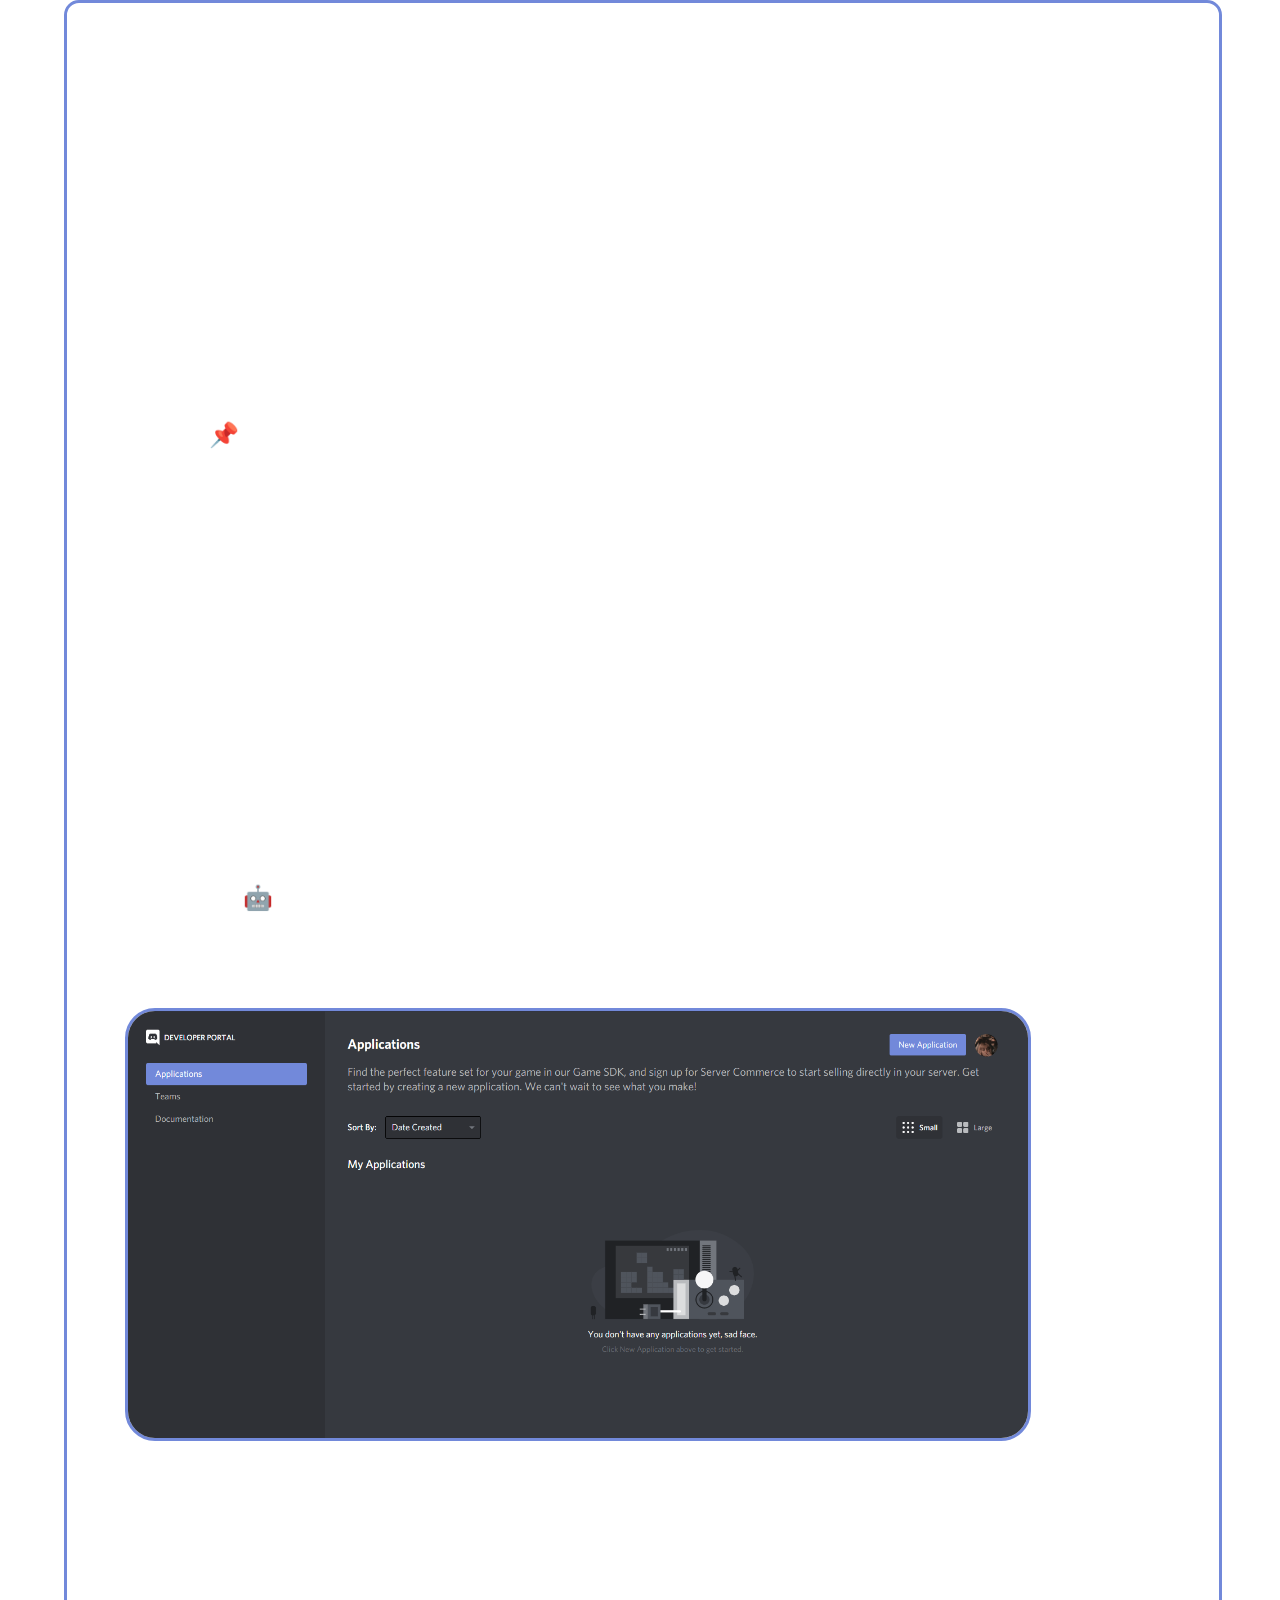
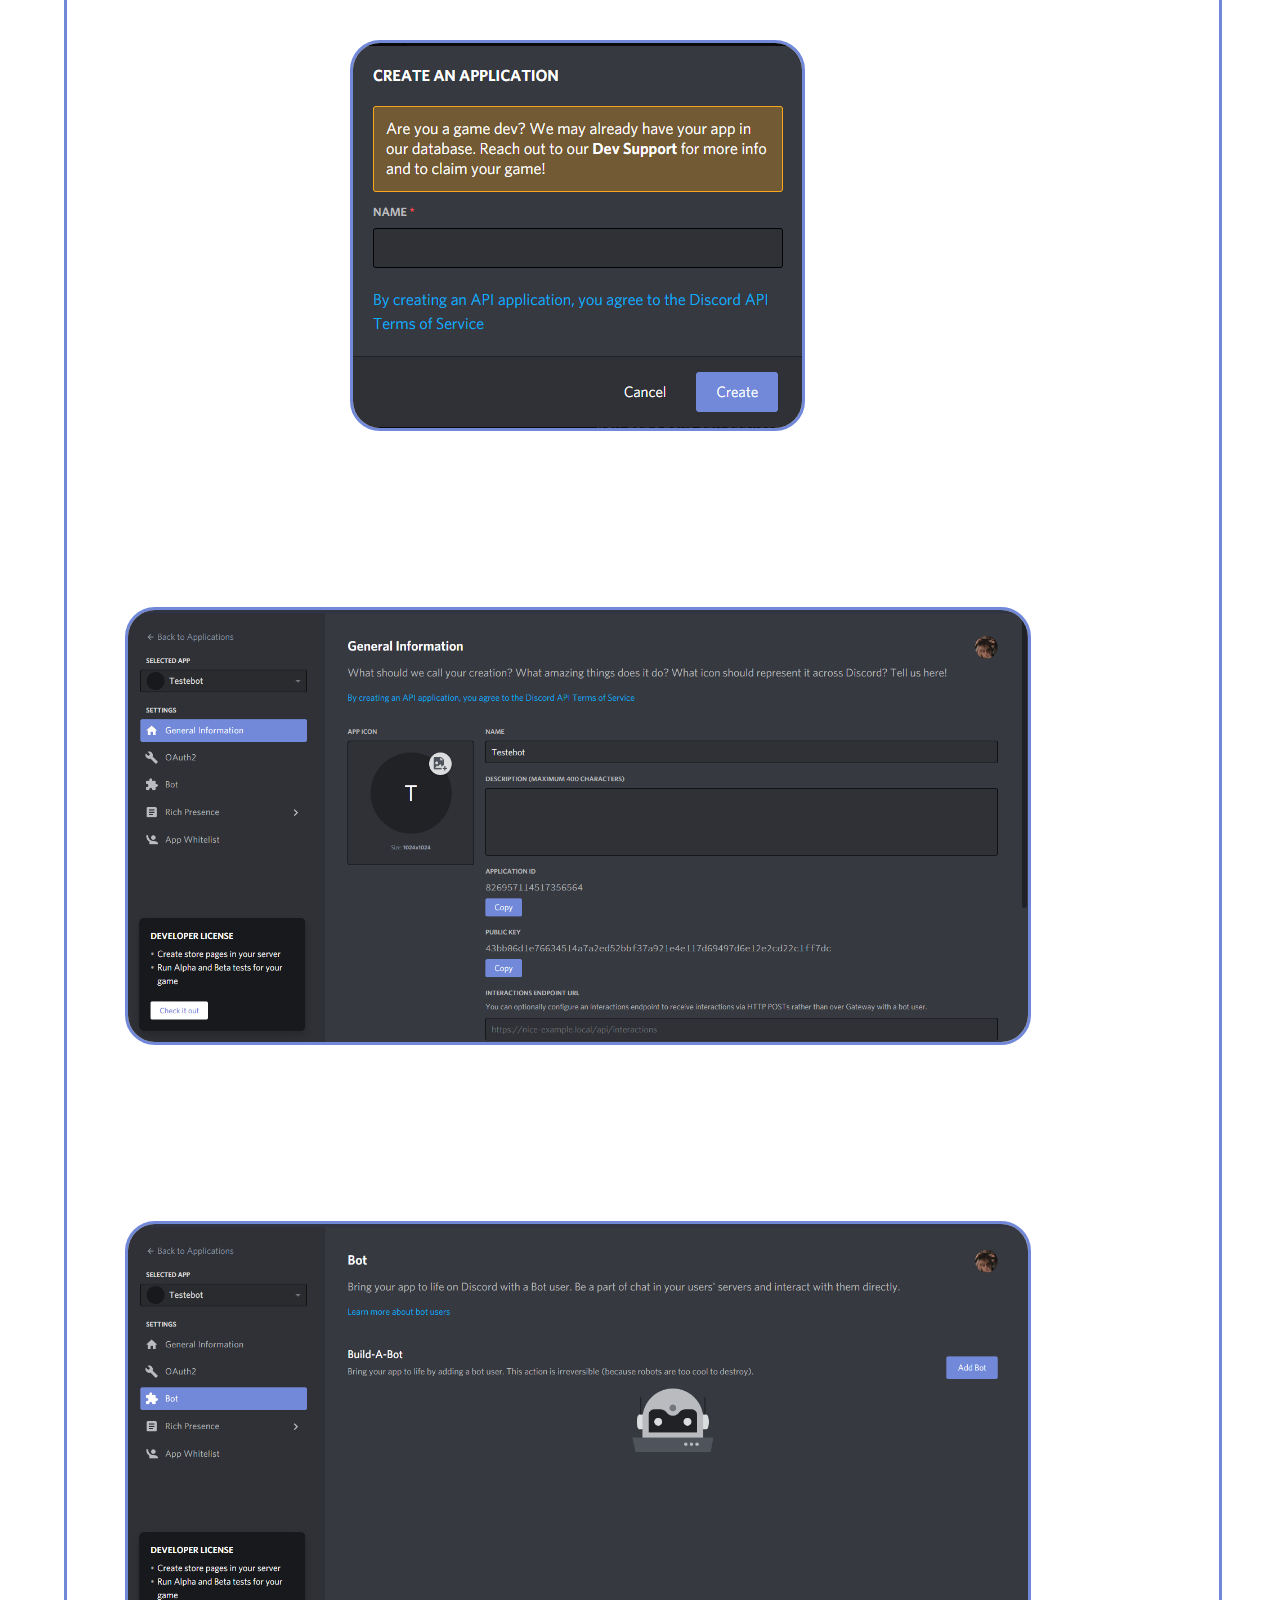
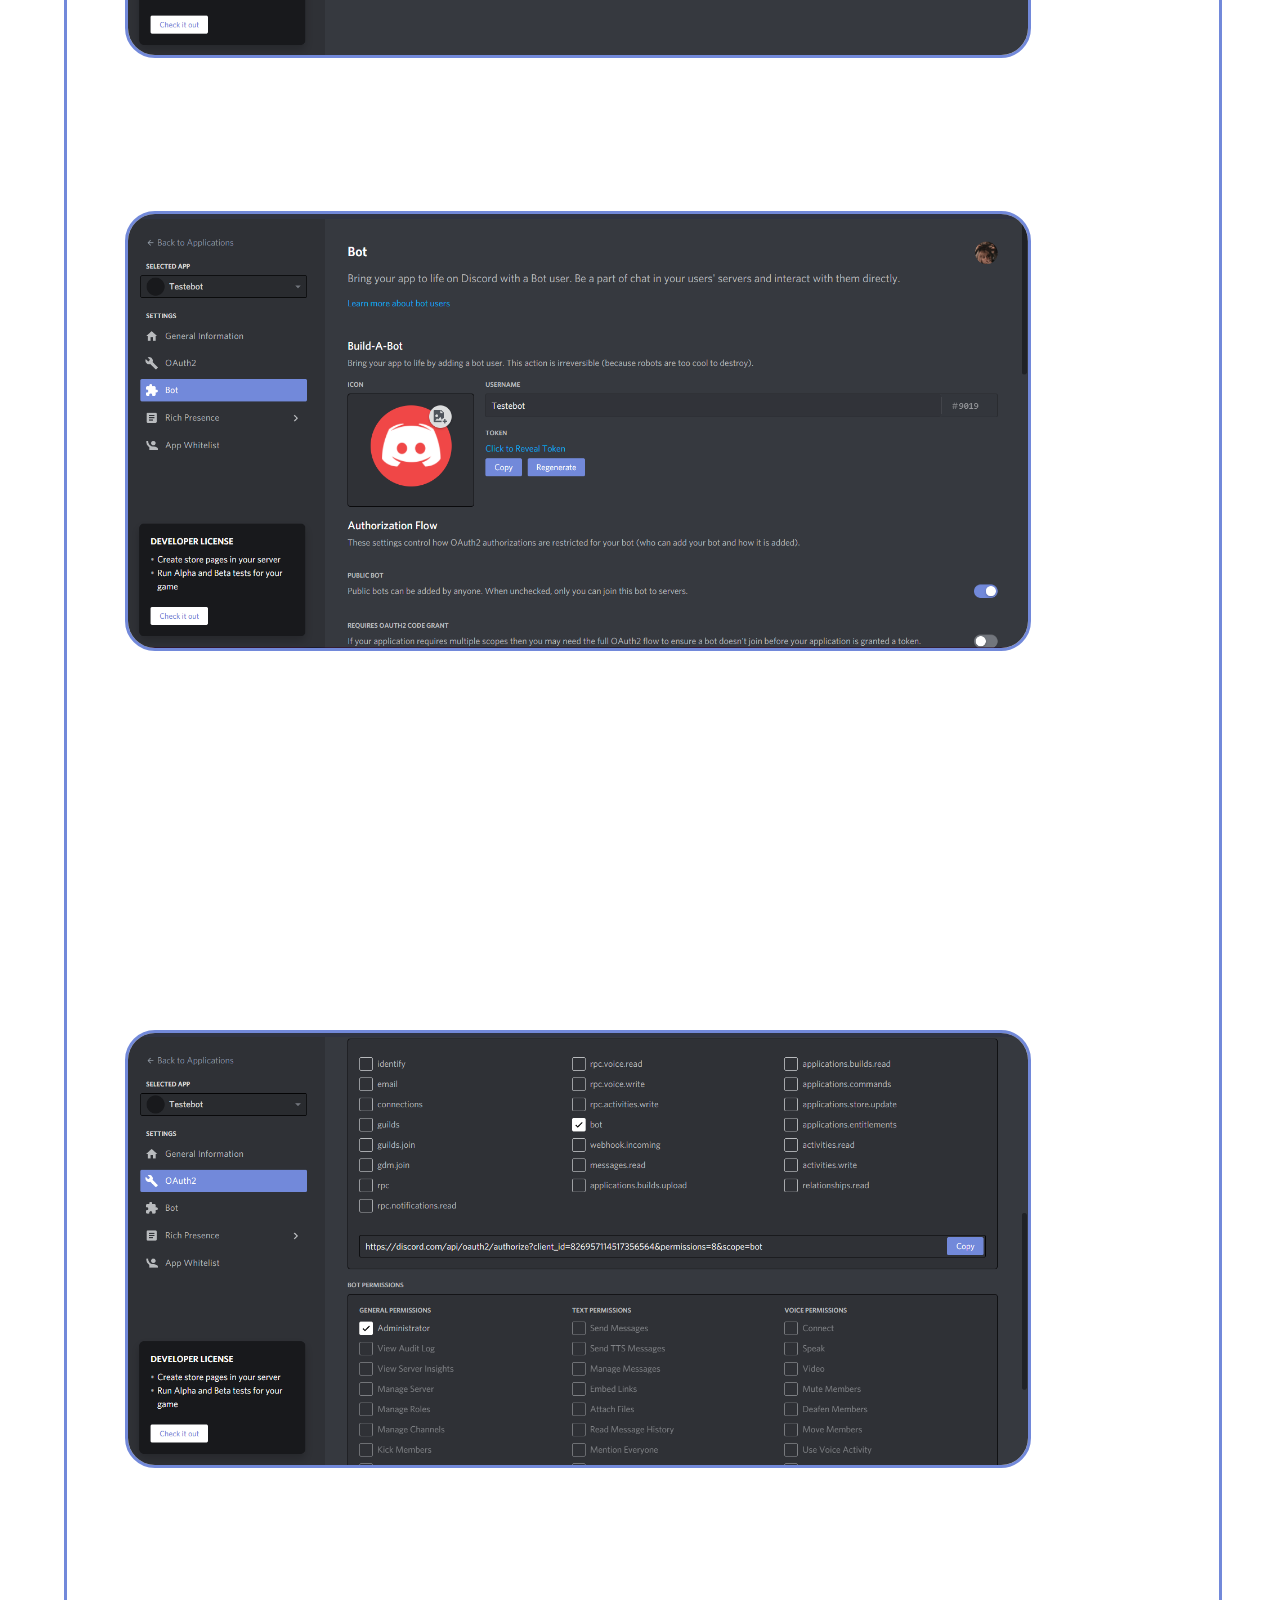
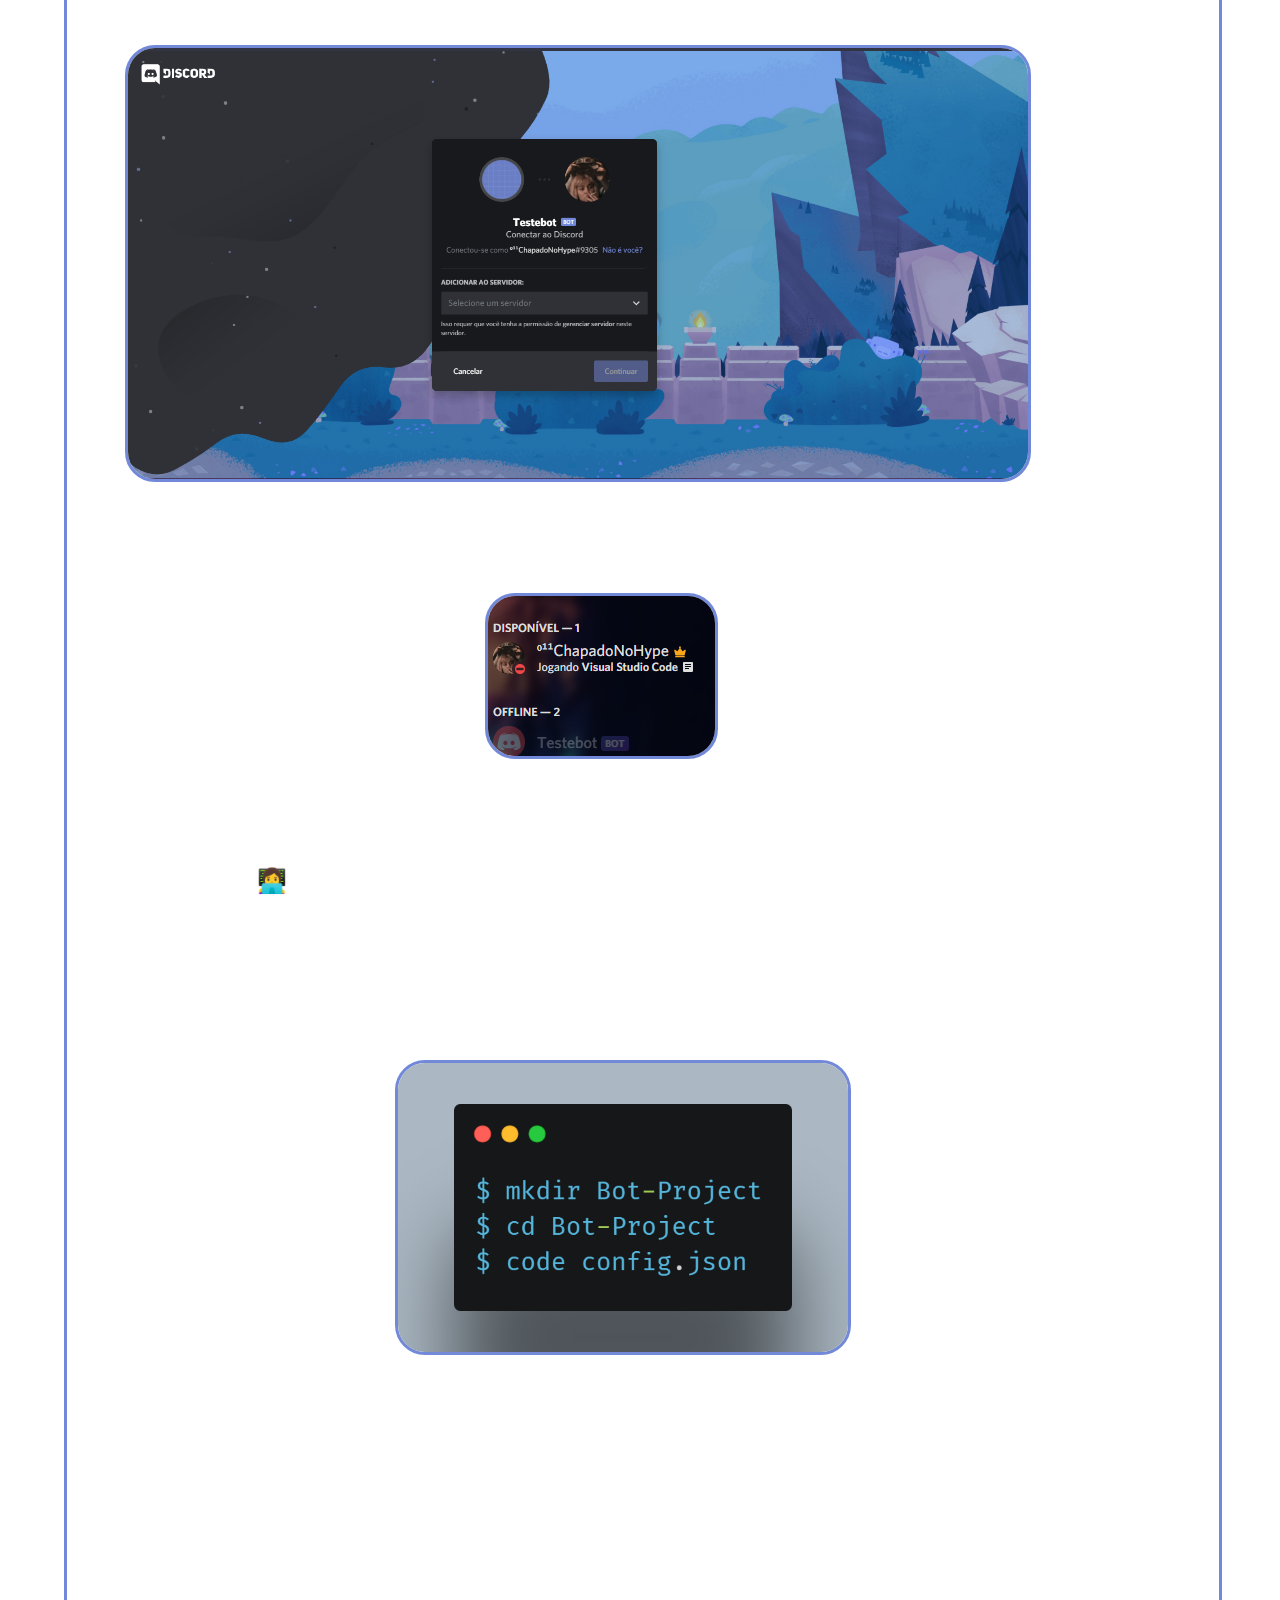
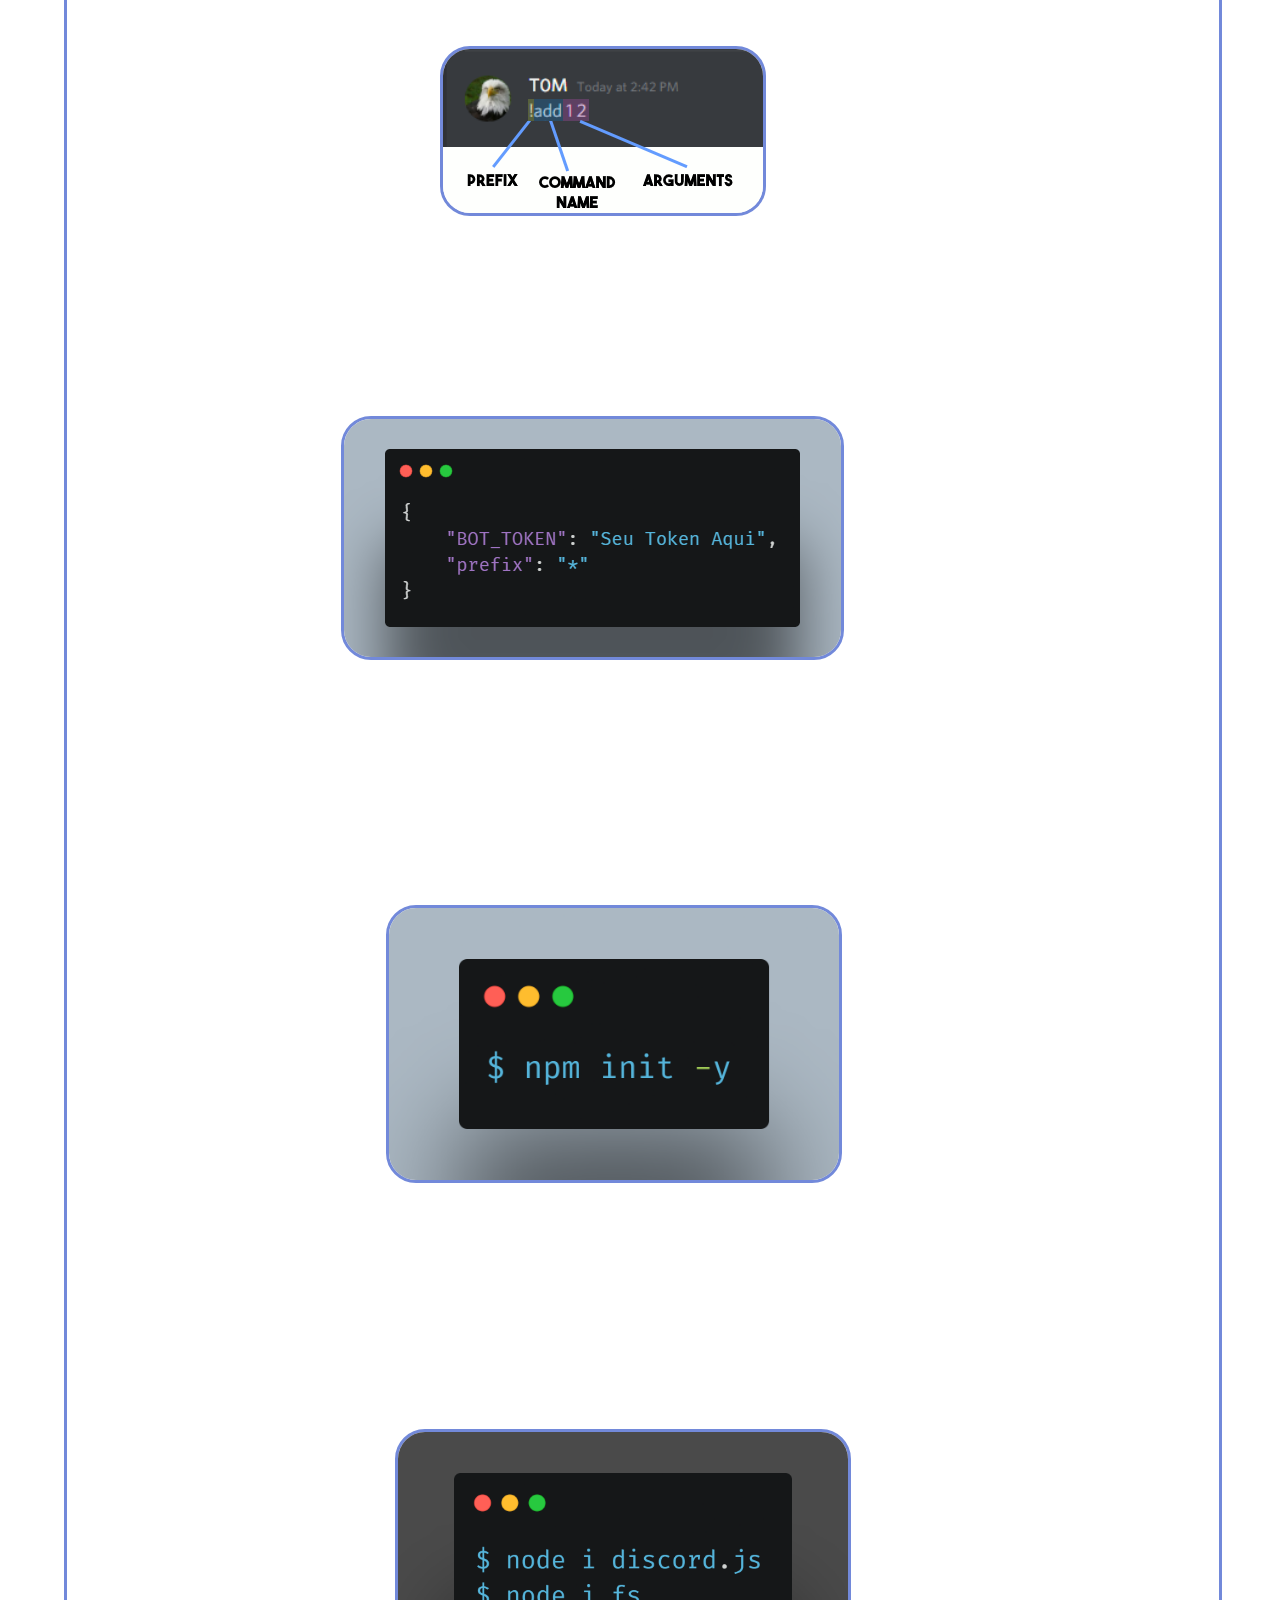
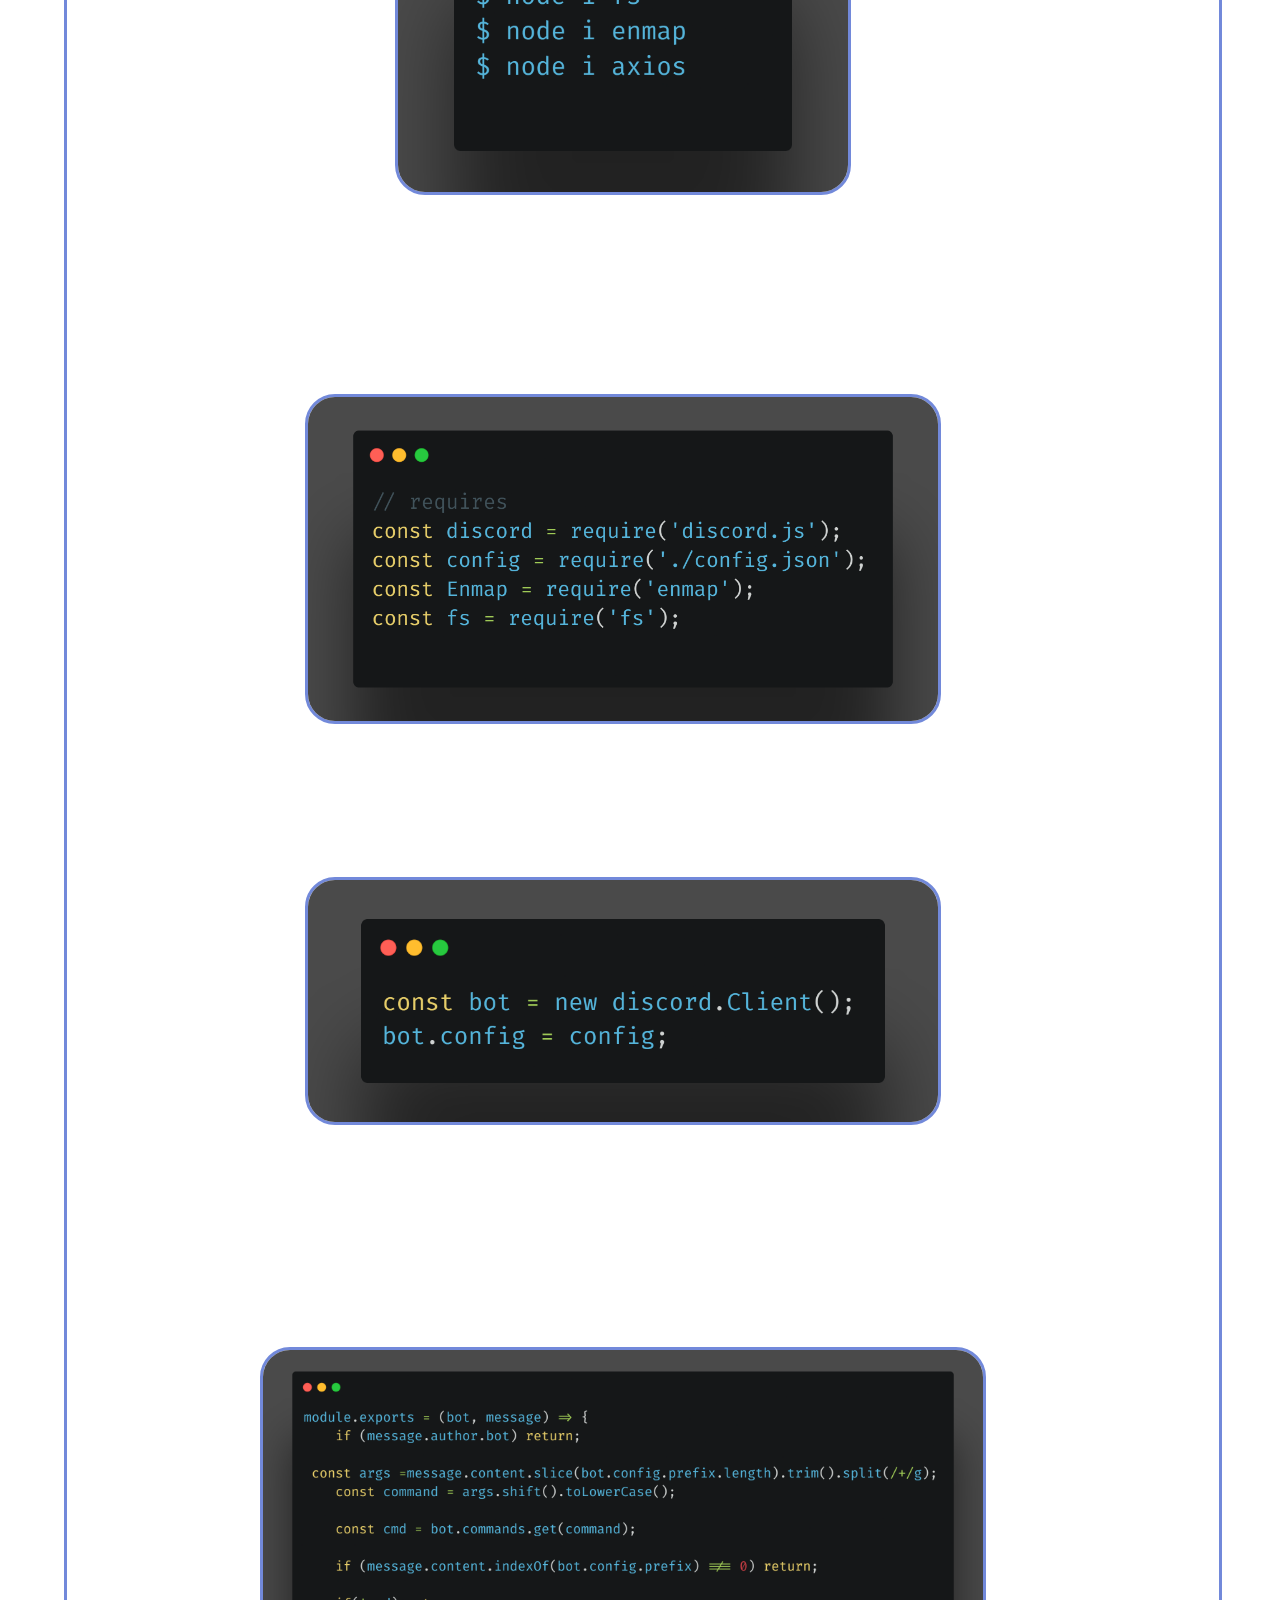
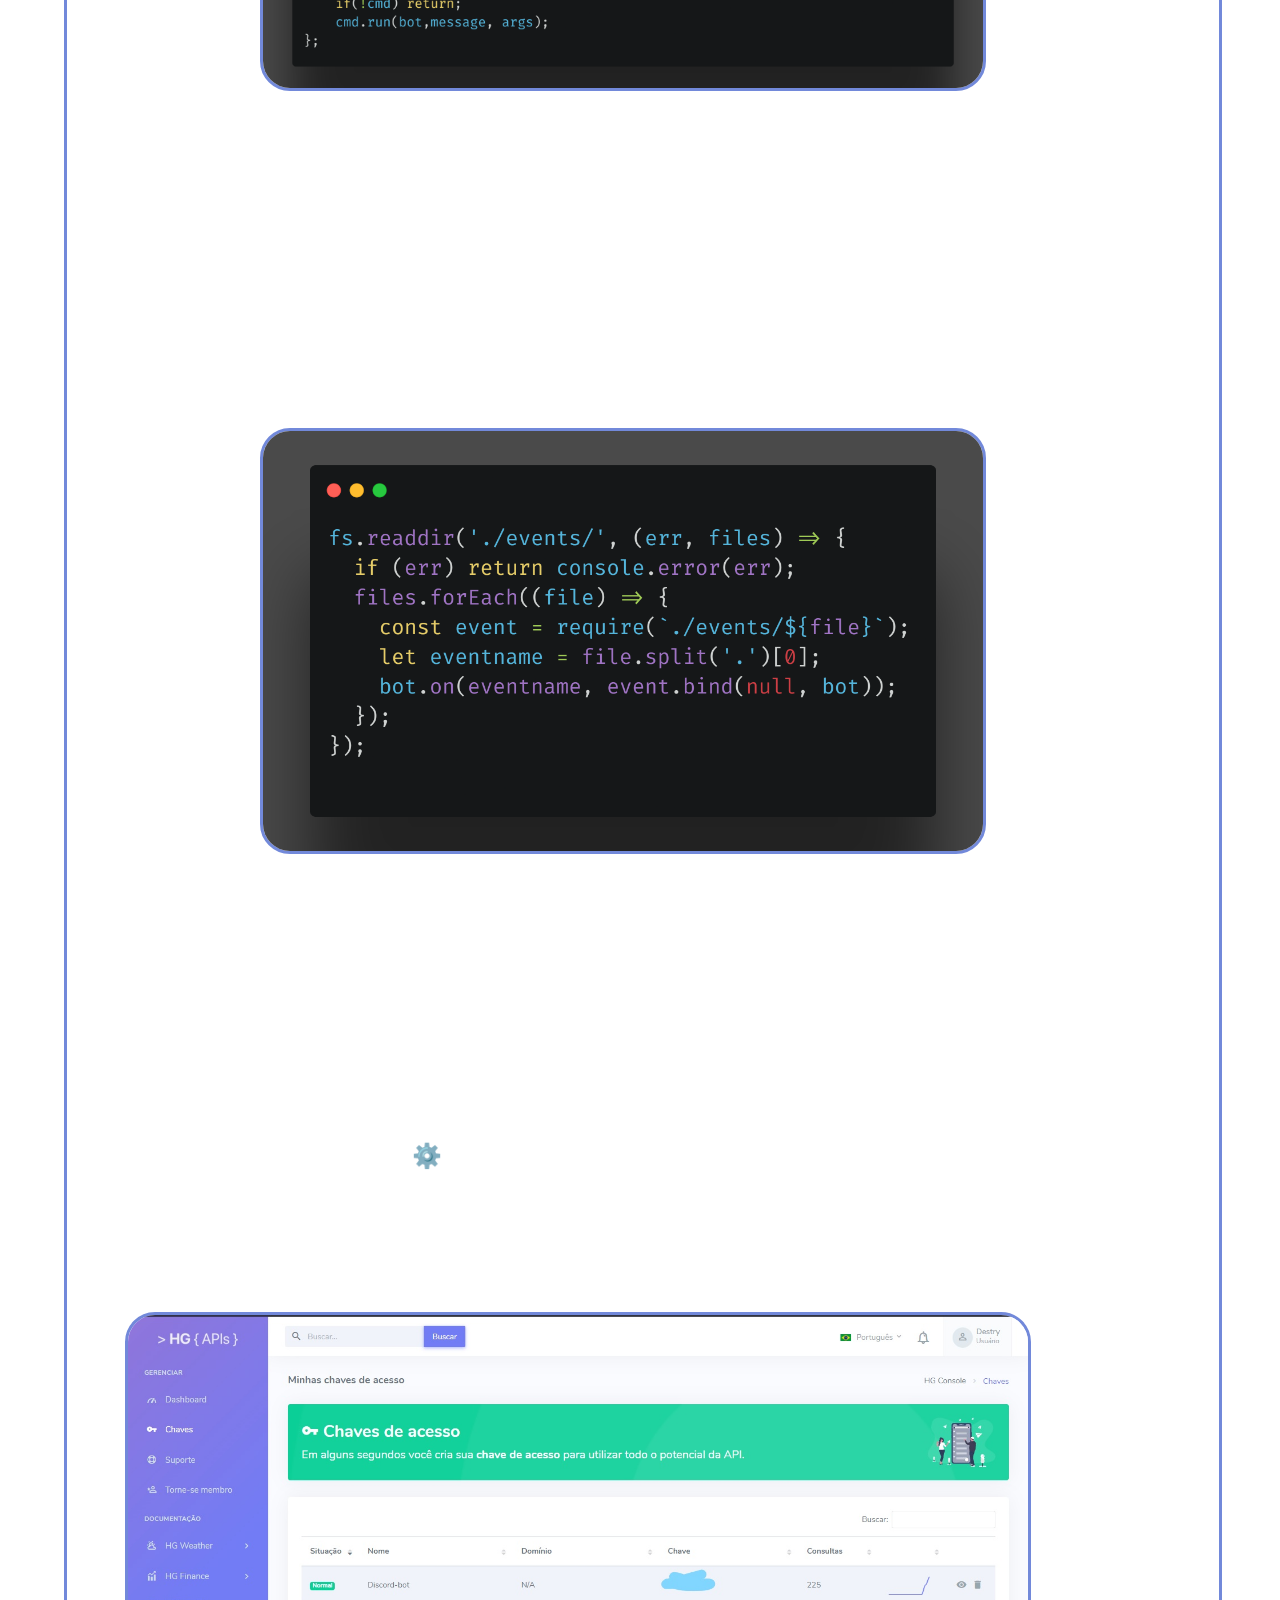
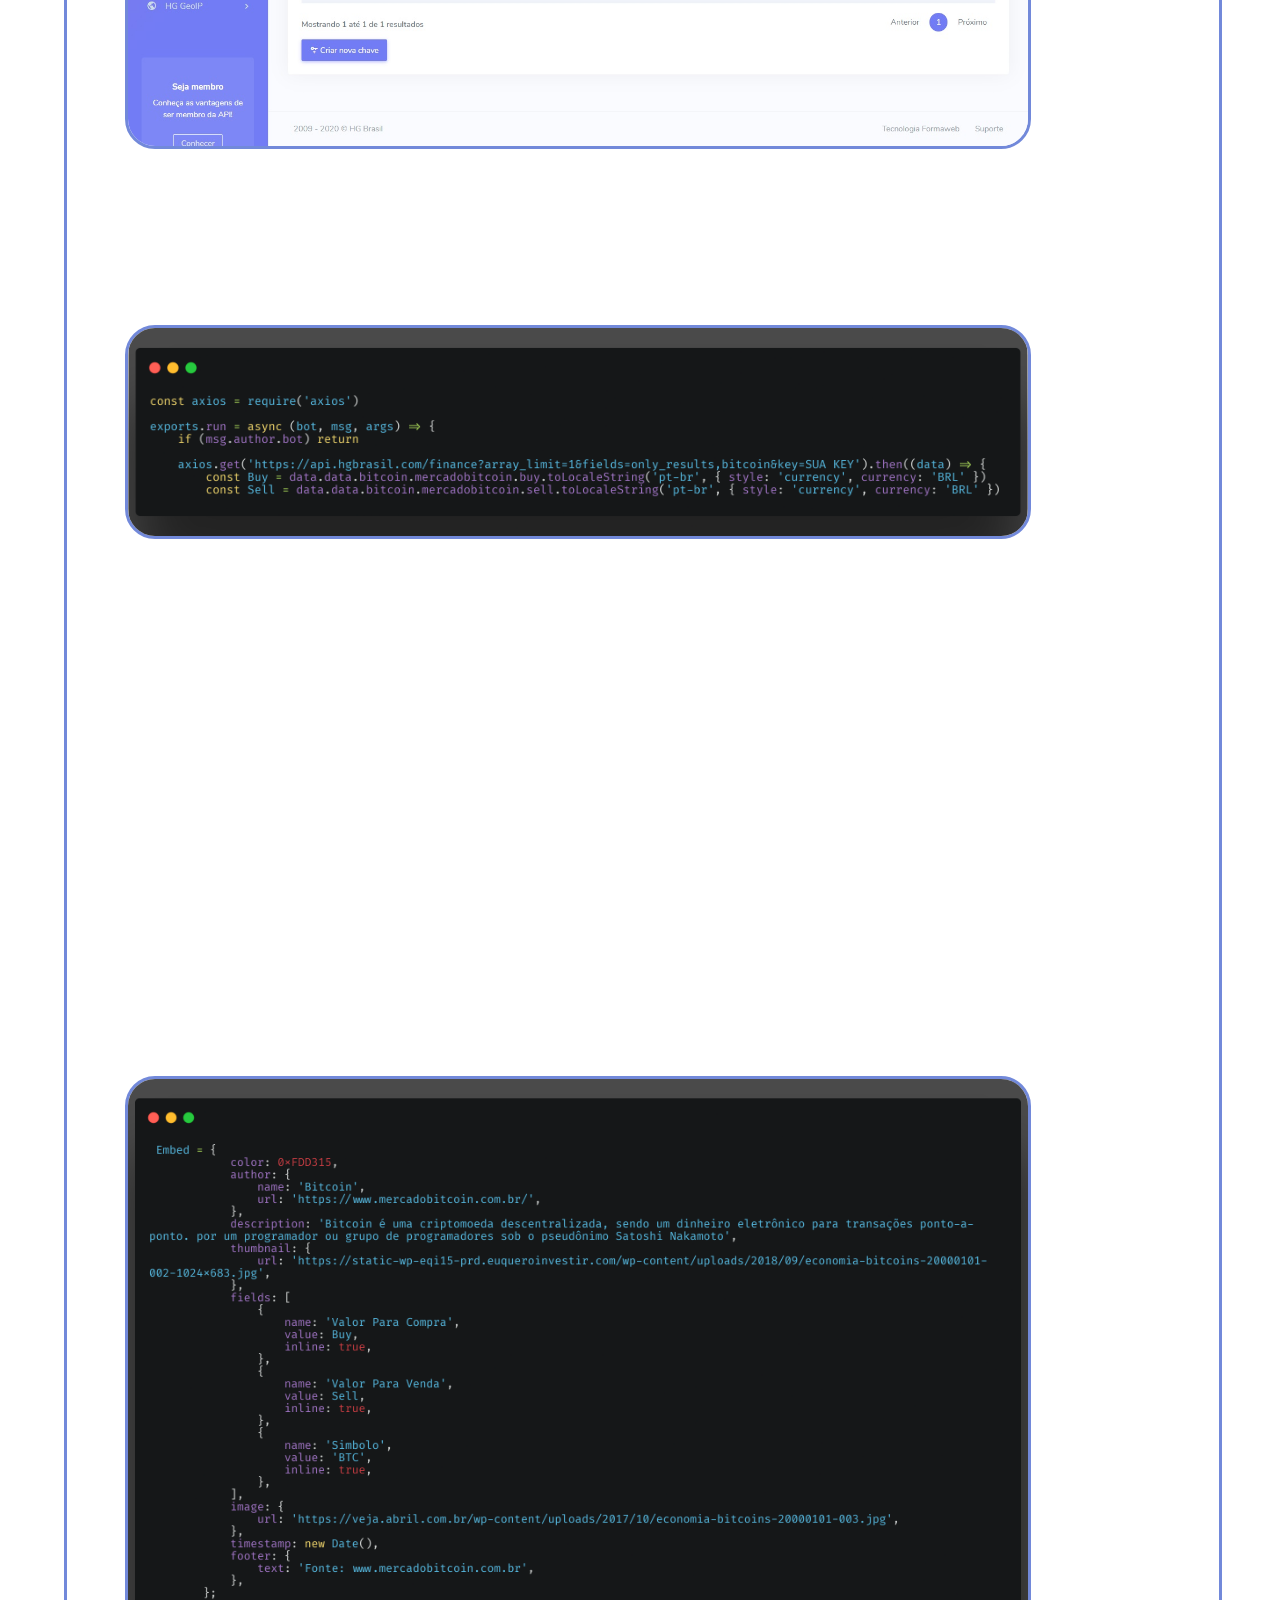
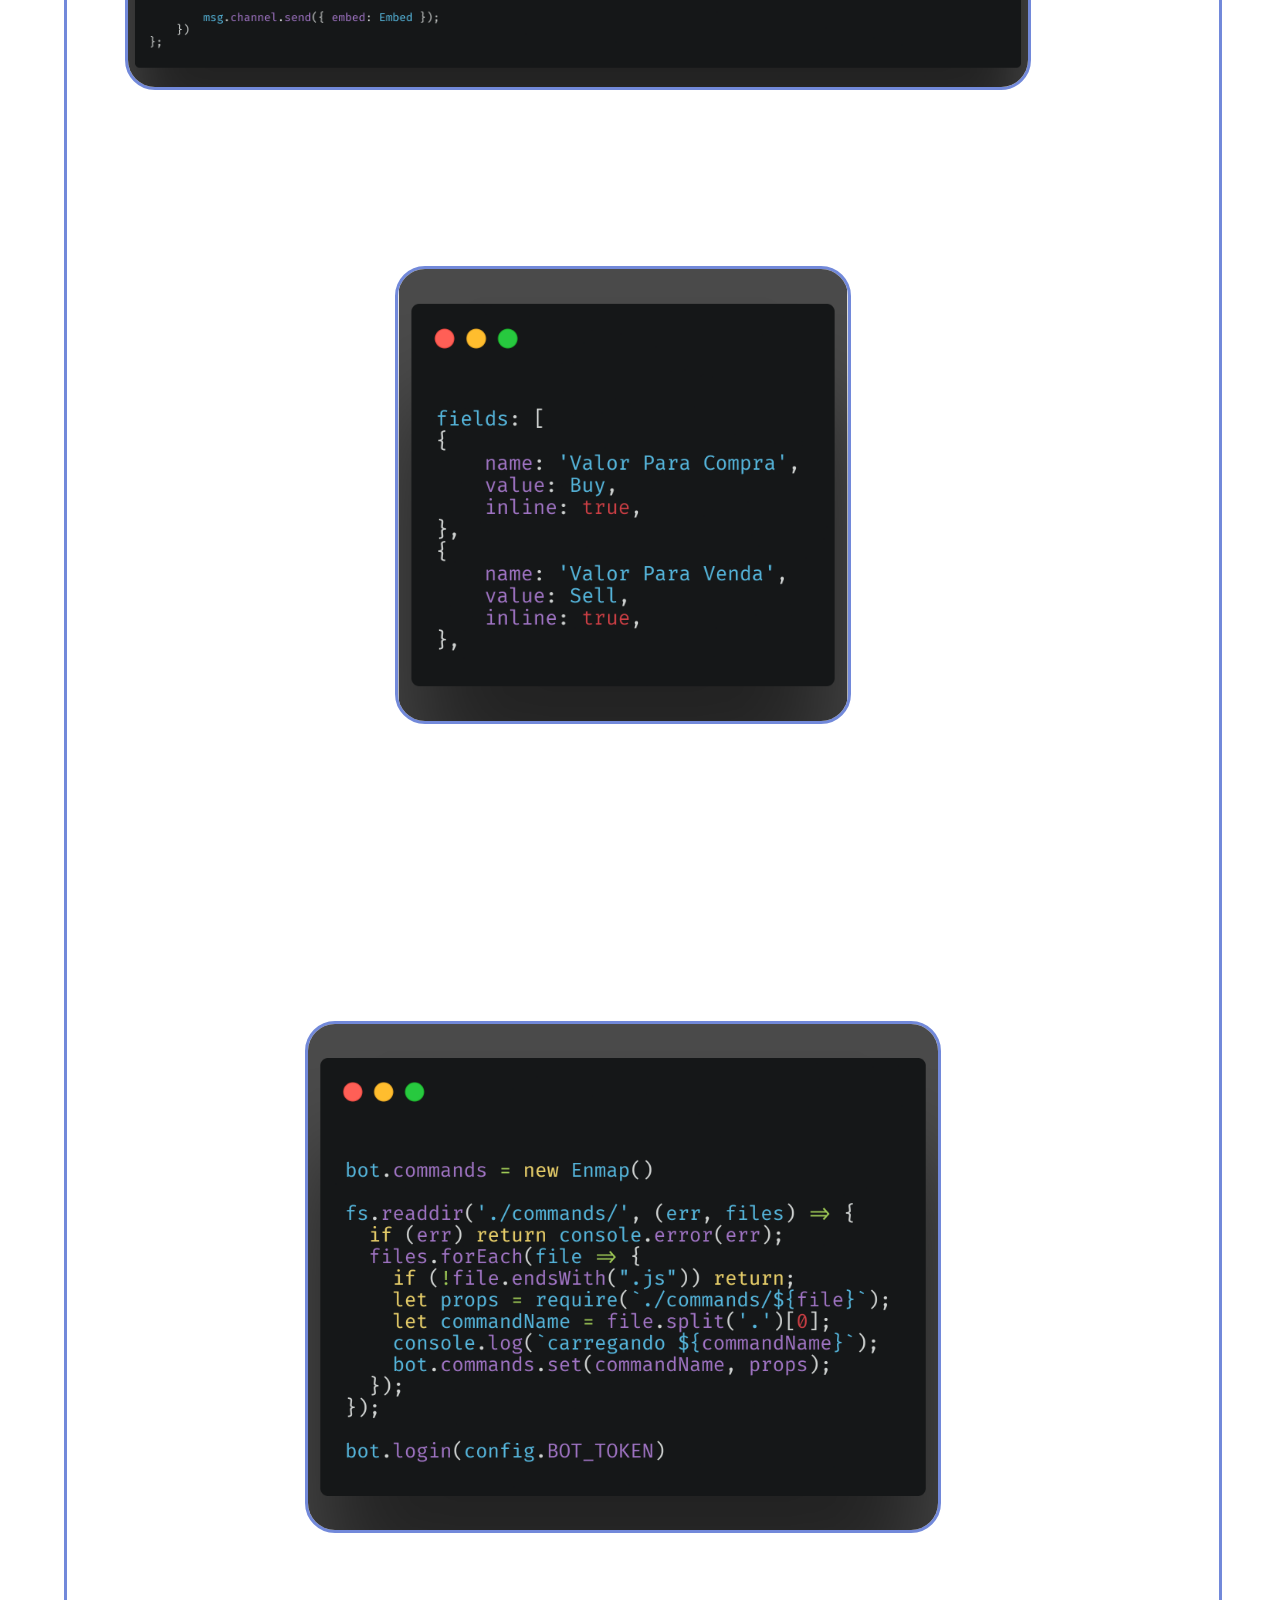
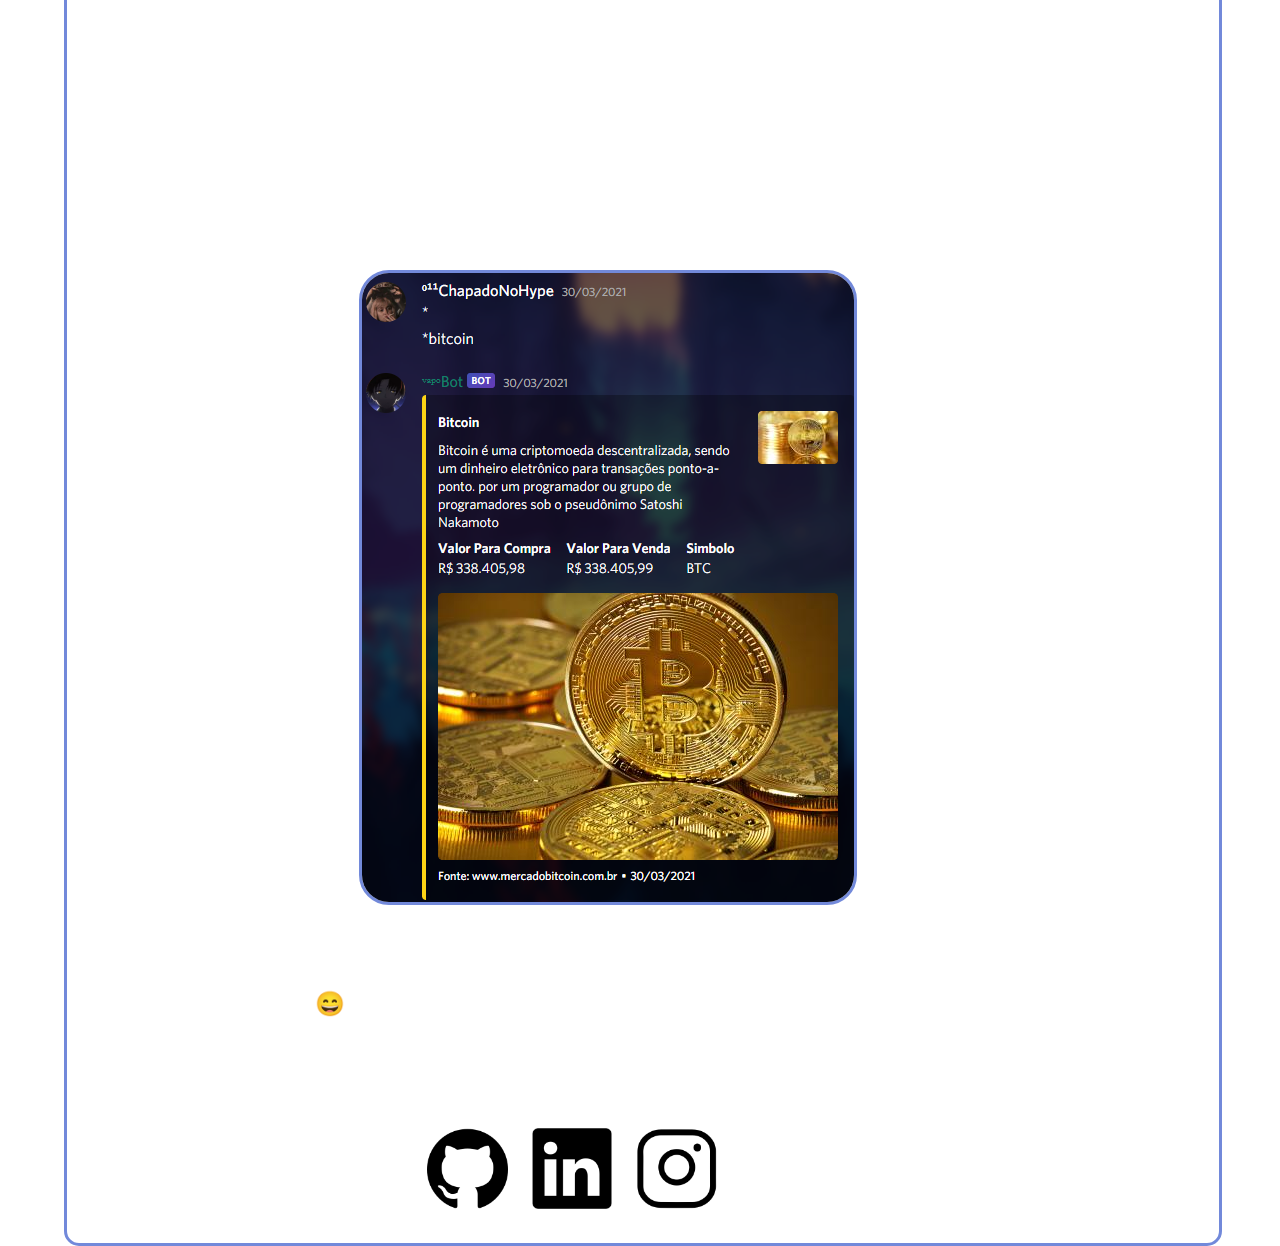
==== commit dfc7e932: "updates" ====
--- a/index.html
+++ b/index.html
@@ -16,7 +16,7 @@
 
 <body>
     <div class="div-body">
-        <section title="começo">
+        <section title="starting">
             <h1 class="titulo">Como criar um Bot para o Discord que consuma uma Api de finanças</h1>
             <h2>Introdução <span class="emoji">📌</span></h2>
 
@@ -46,8 +46,7 @@
                         discord para developers
                     </a> 
                 você deve ver esse painel.
-
-                <img src="./images/Passo1/passo1.png">
+                <img id="passo1_img1" src="./images/Passo1/passo1.png">
             </p>
 
             <p>
@@ -56,7 +55,7 @@
 
                 Ira aparecer a seguinte mensagem: <br>
 
-                <img id="passo1_img2" src="./images/Passo1/passo1_img2.png">
+                 <img id="passo1_img2" src="./images/Passo1/passo1_img2.png">
             </p>
 
             <p>
@@ -64,7 +63,7 @@
                 não sera o nome do seu Bot. Depois de inserir um nome você deve clicar em<br>
                 <strong>"Create"</strong> Depois de clicar deve aparecer o seguinte painel:
 
-                <img src="./images/Passo1/passo1_img3.png">
+                <img id="passo1_img3" src="./images/Passo1/passo1_img3.png">
             </p>
 
             <p>
@@ -72,14 +71,14 @@
                 E pra isso Vamos clicar em <strong>"Bot"</strong> na barra de navegação a esquerda da pagina.<br>
                 Depois de clicar ira aparecer este painel
 
-                <img src="./images/Passo1/passo1_img4.png">
+                <img id="passo1_img4" src="./images/Passo1/passo1_img4.png">
             </p>
 
             <p>
                 <br>Depois vamos clicar em <strong>"Add Bot"</strong> no canto direito da pagina, Em seguida ira aparecer uma mensagem<br>
                 Clique em <strong>"Yes, do it"</strong>, você sera redirecionado para o seguinte painel
 
-                <img src="./images/Passo1/passo1_img5.png">
+                <img id="passo1_img5" src="./images/Passo1/passo1_img5.png">
             </p>
 
             <p>
@@ -95,7 +94,7 @@
                 Ja na aba "OAuth2"<br> Vamos selecionar a Opção <strong>"Bot"</strong> Logo em seguida ira aparecer um novo painel abaixo, selecione tambem<br>
                 a opção <strong>"Administrator"</strong><br>
 
-                <img src="./images/Passo1/passo1_img6.png">
+                <img id="passo1_img6" src="./images/Passo1/passo1_img6.png">
             </p>
 
             <p>
@@ -103,7 +102,7 @@
 
                 Agora você ira adicionar o Bot no seu <strong>Servidor</strong>, Depois de ter colado o link ira aparecer o seguinte painel:<br>
 
-                <img src="./images/Passo1/passo1_img7.png">
+                <img id="passo1_img7" src="./images/Passo1/passo1_img7.png">
 
                 <br>Clique em <strong>"Selecione um servidor"</strong>, então escolha o servidor que o Bot devera ser adicionado.<br>
                 Depois de selecionar o servidor, verifique se o Bot foi adicionado.<br>
@@ -115,7 +114,7 @@
 
         </section>
 
-        <section title="Bot-configuration">
+        <section title="Bot Configuration">
             <h2>Codificar O Bot <span class="emoji">👩‍💻</span></h2>
 
             <p>
@@ -145,7 +144,7 @@
 
                 E tambem vamos definir o prefixo do nosso Bot<br>
 
-                <img id="passo2_img2" src="./images/passo2/passo2_img2.png">
+               <img id="passo2_img2" src="./images/passo2/passo2_img2.png">
             </p>
 
             <p>
@@ -156,7 +155,7 @@
 
                 Com o terminal aberto digite o comando <strong>"npm init -y"</strong><br>
 
-                <img class="passo2_img" src="./images/passo2/passo2_img3.png">
+                <img id="passo2_img3" src="./images/passo2/passo2_img3.png">
             </p>
 
             <p>
@@ -168,7 +167,7 @@
                 Agora vamos instalar o <strong>modulos</strong> necessarios para execução do nosso projeto.<br>
                 No terminal digite:<br>
 
-                <img class="passo2_img" src="./images/passo2/passo2_img4.png">
+                <img id="passo2_img4" src="./images/passo2/passo2_img4.png">
             </p>
 
             <p>
@@ -177,7 +176,7 @@
                 Abra o arquivo <strong>"index.js"</strong>, vamos agora fazer os <strong>"requires"</strong> dos modulos que instalamos.<br>
                 E tambem vamos chamar o nosso Token e prefixo que colocamos no <strong>"config.json"</strong><br>
 
-                <img id="passo2_img5" src="/images/passo2/passo2_img5.png">
+                <img id="passo2_img5" src="./images/passo2/passo2_img5.png">
             </p>
 
             <p>
@@ -235,7 +234,7 @@
 
                 apenas crie uma conta e clique em <strong>"Criar Nova Chave"</strong>.<br>
 
-                <img src="./images/api.jpg">
+                <img id="api" src="./images/api.jpg">
             </p>
 
             <p>
@@ -243,7 +242,7 @@
 
                 Agora vamos separar em partes, Primeiro vamos fazer a <strong>request</strong> na Api da seguinte forma:<br>
 
-                <img src="./images/passo2/passo2_img9.png">
+                <img id="passo2_img9" src="./images/passo2/passo2_img9.png">
             </p>
 
             <p>
@@ -274,7 +273,7 @@
                 </a>
 
                 E para fazer isso vamos fazer o seguinte codigo:<br>
-                <img src="./images/passo2/passo2_img10.png">
+                <img id="passo2_img10" src="./images/passo2/passo2_img10.png">
             </p>
 
             <p>
@@ -286,7 +285,7 @@
             </p>
         </section>
 
-        <section title="finish">
+        <section title="Finish">
             <h2>Para Finalizar..</h2>
 
             <p>
@@ -324,41 +323,22 @@
             <footer class="footer">
                 <h2>E Aqui Chega Ao fim <span class="emoji">😄</span></h2>
 
-                <p>Author: Eduardo Santos</p>
-
-                <p>Me adicione nas redes sociais</p><br><br>
+                <p>Author: Eduardo Santos</p><br>
 
                 <a href="https://github.com/Chapadox">
-                    <svg xmlns="http://www.w3.org/2000/svg" width="40" height="24" viewBox="0 0 24 24"
-                        transform="translate(500, -50)">
-                         <path
-                             d="M12 0c-6.626 0-12 5.373-12 12 0 5.302 3.438 9.8 8.207 11.387.599.111.793-.261.793-.577v-2.234c-3.338.726-4.033-1.416-4.033-1.416-.546-1.387-1.333-1.756-1.333-1.756-1.089-.745.083-.729.083-.729 1.205.084 1.839 1.237 1.839 1.237 1.07 1.834 2.807 1.304 3.492.997.107-.775.418-1.305.762-1.604-2.665-.305-5.467-1.334-5.467-5.931 0-1.311.469-2.381 1.236-3.221-.124-.303-.535-1.524.117-3.176 0 0 1.008-.322 3.301 1.23.957-.266 1.983-.399 3.003-.404 1.02.005 2.047.138 3.006.404 2.291-1.552 3.297-1.23 3.297-1.23.653 1.653.242 2.874.118 3.176.77.84 1.235 1.911 1.235 3.221 0 4.609-2.807 5.624-5.479 5.921.43.372.823 1.102.823 2.222v3.293c0 .319.192.694.801.576 4.765-1.589 8.199-6.086 8.199-11.386 0-6.627-5.373-12-12-12z" />
-                    </svg>
+                    <img id ="github" src="./images/github.png" alt="Github">
                 </a>
 
                 <a href="https://www.linkedin.com/in/destr00/">
-                    <svg xmlns="http://www.w3.org/2000/svg" width="40" height="24" viewBox="0 0 24 24"
-                        transform="translate(530, -50)">
-                        <path
-                            d="M19 0h-14c-2.761 0-5 2.239-5 5v14c0 2.761 2.239 5 5 5h14c2.762 0 5-2.239 5-5v-14c0-2.761-2.238-5-5-5zm-11 19h-3v-11h3v11zm-1.5-12.268c-.966 0-1.75-.79-1.75-1.764s.784-1.764 1.75-1.764 1.75.79 1.75 1.764-.783 1.764-1.75 1.764zm13.5 12.268h-3v-5.604c0-3.368-4-3.113-4 0v5.604h-3v-11h3v1.765c1.396-2.586 7-2.777 7 2.476v6.759z" />
-                    </svg>
+                    <img id="linkedin" src="./images/linkedin.png" alt="Linkedin">
                 </a>
 
                 <a href="https://www.instagram.com/dudu_436/">
-                    <svg xmlns="http://www.w3.org/2000/svg" width="40" height="24" viewBox="0 0 24 24"
-                        transform="translate(550, -50)">
-                        <path
-                             d="M12 2.163c3.204 0 3.584.012 4.85.07 3.252.148 4.771 1.691 4.919 4.919.058 1.265.069 1.645.069 4.849 0 3.205-.012 3.584-.069 4.849-.149 3.225-1.664 4.771-4.919 4.919-1.266.058-1.644.07-4.85.07-3.204 0-3.584-.012-4.849-.07-3.26-.149-4.771-1.699-4.919-4.92-.058-1.265-.07-1.644-.07-4.849 0-3.204.013-3.583.07-4.849.149-3.227 1.664-4.771 4.919-4.919 1.266-.057 1.645-.069 4.849-.069zm0-2.163c-3.259 0-3.667.014-4.947.072-4.358.2-6.78 2.618-6.98 6.98-.059 1.281-.073 1.689-.073 4.948 0 3.259.014 3.668.072 4.948.2 4.358 2.618 6.78 6.98 6.98 1.281.058 1.689.072 4.948.072 3.259 0 3.668-.014 4.948-.072 4.354-.2 6.782-2.618 6.979-6.98.059-1.28.073-1.689.073-4.948 0-3.259-.014-3.667-.072-4.947-.196-4.354-2.617-6.78-6.979-6.98-1.281-.059-1.69-.073-4.949-.073zm0 5.838c-3.403 0-6.162 2.759-6.162 6.162s2.759 6.163 6.162 6.163 6.162-2.759 6.162-6.163c0-3.403-2.759-6.162-6.162-6.162zm0 10.162c-2.209 0-4-1.79-4-4 0-2.209 1.791-4 4-4s4 1.791 4 4c0 2.21-1.791 4-4 4zm6.406-11.845c-.796 0-1.441.645-1.441 1.44s.645 1.44 1.441 1.44c.795 0 1.439-.645 1.439-1.44s-.644-1.44-1.439-1.44z" />
-                    </svg>
+                    <img id="instagram" src="./images/Instagram.png" alt="Instagram">
                 </a>
             </footer>
         </section>
     </div>
-    <section>
-        <div class="div-discord-logo">
-            <img class="discord-logo" src="/images/discord-mascot.png">
-        </div>
-    </section>
 </body>
 
 </html>
--- a/style/index.css
+++ b/style/index.css
@@ -1,5 +1,5 @@
 body{
-    max-width: 1200px;
+    max-width: 1300px;
     margin: 0 auto !important;
     background-image: url('https://wallpapercave.com/wp/wp2757874.gif');
 }
@@ -7,38 +7,38 @@
 
 p{
     font-family: 'Roboto', sans-serif;
-    font-size: 20px;
+    font-size: 120%;
+    width: 90%;
+    max-width: 900px;
     letter-spacing: 0.2px;
     word-spacing: 0.8px;
     color: white;
     font-style: italic;
     position: relative;
-    left: 40px;
+    left: 5%;
 }
 
 img{
-    width: 1000px;
+    max-width:100%;
     border-radius: 30px;
     border: 3px solid #7289da;
     margin-top: 30px;
     margin-bottom: 30px;
-    position: relative;
-    left: 50px;
-}
-
+}
 
 ul{
+    width: 90%;
+    max-width: 900px;
     font-family: 'Roboto', sans-serif;
-    font-size: 17px;
     font-style: italic;
     letter-spacing: 0.2px;
     word-spacing: 0.8px;
     color: white;
-    position: relative;
-    left: 160px;
 }
 
 h2{
+    width: 90%;
+    max-width: 900px;
     font-family: 'Roboto', sans-serif;
     font-size: 24px;
     letter-spacing: 0.2px;
@@ -48,10 +48,6 @@
     padding: 30px 20px 0px;
 }
 
-svg {
-    height: 100px;
-}
-
 
 a{
     color: white;
@@ -61,18 +57,18 @@
     color: blueviolet;
 }
 
+
+
 /* Class */
 
 .div-body{
+    width: 90%;
+    max-width: 1200px;
     background-color: transparent;
     border: 3px solid #7289da;
     border-radius: 15px;
-}
-
-.passo2_img{
-    width: 520px;
     position: relative;
-    left: 270px;
+    left: 5%;
 }
 
 .emoji{
@@ -111,52 +107,6 @@
     padding:0px 0px 15px ;
 }
 
-#passo1_img2, #passo1_img8{
-    width: 400px;
-    position: relative;
-    left: 378px;
-}
-
-#passo2_img1, #passo2_img2{
-    width: 600px;
-    position: relative;
-    left: 230px;
-}
-
-#prefix{
-    width: 600px;
-    position: relative;
-    left: 230px;
-}
-
-#passo2_img5{
-    width: 650px;
-    position: relative;
-    left: 220px;
-}
-
-#passo2_img7{
-    width: 800px;
-    position: relative;
-    left: 140px;
-}
-
-#passo2_img11{
-    width: 400px;
-    position: relative;
-    left: 360px;
-}
-#passo2_img12{
-    width: 550px;
-    position: relative;
-    left: 300px
-}
-
-#sucesso{
-    width: 500px;
-    position: relative;
-    left: 300px;
-}
 
 
 /* scrooll */
@@ -173,4 +123,415 @@
     background: #7289da;
 }
 
-/*  */+
+
+@media screen and (min-width:1440px) {
+
+    #sucesso{
+        position: relative;
+        left: 35%;
+    }
+    
+    #passo2_img12{
+        width: 80%;
+        position: relative;
+        left: 20%;
+    }
+    
+    #passo2_img11{
+        width: 60%;
+        position: relative;
+        left: 30%;
+    }
+    
+    #passo2_img10{
+        position: relative;
+        left: 10%;
+    }
+    
+    #passo2_img9{
+        width: 100%;
+        position: relative;
+        left: 10%;
+    }
+    
+    #api{
+        position: relative;
+        left: 10%;
+    }
+    
+    #passo2_img7{
+        position: relative;
+        left: 10%;
+    }
+    
+    #passo2_img5{
+        position: relative;
+        left: 10%;
+    }
+    
+    #passo2_img4{
+        width: 60%;
+        position: relative;
+        left: 40%;
+    }
+    
+    #passo2_img3{
+        width: 60%;
+        position: relative;
+        left: 40%;
+    }
+    
+    #passo2_img2{
+        position: relative;
+        left: 40%;
+    }
+    
+    #prefix{
+        width: 50%;
+        position: relative;
+        left: 40%;
+    }
+    
+    #passo2_img1{
+        width: 70%;
+        position: relative;
+        left: 26%;
+    }
+    
+    #passo1_img8{
+        width: 40%;
+        position: relative;
+        left: 40%;
+    }
+    
+    #passo1_img7{
+        position: relative;
+        left: 9%;
+    }
+    
+    #passo1_img6{
+        position: relative;
+        left: 9%;
+    }
+    
+    #passo1_img5{
+        position: relative;
+        left: 9%;
+    }
+    
+    #passo1_img4{
+        position: relative;
+        left: 9%;
+    }
+    
+    #passo1_img3{
+        position: relative;
+        left: 9%;
+    }
+    
+    #passo1_img2{
+        position: relative;
+        left: 35%;
+    }
+    
+    #passo1_img1{
+        position: relative;
+        left: 9%;
+    }
+    #github{
+        width: 5%;
+        border: none;
+        padding-left: 480px;
+        border-radius: 0px;
+    }
+    #instagram{
+        width: 5%;
+        border: none;
+        border-radius: 0px;
+    }
+    #linkedin{
+        width: 5%;
+        border: none;
+        padding-left: 20px;
+        padding-right: 20px;
+        border-radius: 0px;
+    }
+}
+
+
+
+@media screen and (min-width: 1024px) and (max-width: 1400px) {
+
+    #sucesso{
+        position: relative;
+        left: 26%;
+    }
+    
+    #passo2_img12{
+        width: 70%;
+        position: relative;
+        left: 20%;
+    }
+    
+    #passo2_img11{
+        width: 50%;
+        position: relative;
+        left: 30%;
+    }
+    
+    #passo2_img7{
+        width: 80%;
+        position: relative;
+        left: 15%;
+    }
+    
+    #passo2_img5{
+        width: 70%;
+        position: relative;
+        left: 20%;
+    }
+    
+    #passo2_img4{
+        width: 50%;
+        position: relative;
+        left: 30%;
+    }
+    
+    #passo2_img3{
+        width: 50%;
+        position: relative;
+        left: 29%;
+    }
+    
+    #passo2_img2{
+        position: relative;
+        left: 24%;
+    }
+    
+    #prefix{
+        position: relative;
+        left: 35%;
+    }
+    
+    #passo2_img1{
+        width: 50%;
+        position: relative;
+        left: 30%;
+    }
+    
+   #passo1_img8{
+       position: relative;
+       left: 40%;
+   } 
+    
+    #passo1_img2{
+        position: relative;
+        left: 25%;
+    }
+
+    #github{
+        width: 7%;
+        border: none;
+        padding-left: 360px;
+        border-radius: 0px;
+    }
+    #instagram{
+        width: 7%;
+        border: none;
+        border-radius: 0px;
+    }
+    #linkedin{
+        width: 7%;
+        border: none;
+        padding-left: 20px;
+        padding-right: 20px;
+        border-radius: 0px;
+    }
+    
+}
+
+@media screen and (min-width: 768px) and (max-width: 1020px) {
+
+    #sucesso{
+        position: relative;
+        left: 10%;
+    }
+    
+    #passo2_img11{
+        width: 60%;
+        position: relative;
+        left: 20%;
+    }
+    
+    #passo2_img4{
+        width: 60%;
+        position: relative;
+        left: 20%;
+    }
+    
+    #passo2_img3{
+        width: 60%;
+        position: relative;
+        left: 20%;
+    }
+
+    #passo2_img2{
+        position: relative;
+        left: 12%;
+    }
+    
+    #prefix{
+        position: relative;
+        left: 26%;
+    }
+    
+    #passo2_img1{
+        width: 70%;
+        position: relative;
+        left: 16%;
+    }
+
+    #passo1_img8{
+        position: relative;
+        left: 32%;
+    }
+    
+    #passo1_img2{
+        position: relative;
+        left: 15%;
+    }
+
+    #github{
+        width: 6%;
+        border: none;
+        padding-left: 240px;
+        border-radius: 0px;
+    }
+    #instagram{
+        width: 6%;
+        border: none;
+        border-radius: 0px;
+    }
+    #linkedin{
+        width: 6%;
+        border: none;
+        padding-left: 20px;
+        padding-right: 20px;
+        border-radius: 0px;
+    }
+}
+
+@media screen and (min-width: 425px) and (max-width: 767px) {
+    #passo1_img8{
+        position: relative;
+        left: 30%;
+    }
+
+    #prefix{
+        position: relative;
+        left: 5%;
+    }
+    
+    #passo2_img3{
+        width: 80%;
+        position: relative;
+        left: 10%;
+    }
+    
+    #passo2_img4{
+        width: 80%;
+        position: relative;
+        left: 10%;
+    }
+
+    #github{
+        width: 10%;
+        border: none;
+        padding-left: 118px;
+        border-radius: 0px;
+    }
+    #instagram{
+        width: 10%;
+        border: none;
+        border-radius: 0px;
+    }
+    #linkedin{
+        width: 10%;
+        border: none;
+        padding-left: 20px;
+        padding-right: 20px;
+        border-radius: 0px;
+    }
+}
+
+@media screen and (min-width: 375px) and (max-width: 424px) {
+    #passo2_img3{
+        width: 90%;
+        position: relative;
+        left: 4%;
+    }
+    
+    #passo1_img8{
+        position: relative;
+        left: 15%;
+    }
+
+    #passo2_img4{
+        height: 200px;
+        position: relative;
+        left: 8%;
+    }
+    
+    #passo2_img11{
+        height: 230px;
+        position: relative;
+        left: 15%;
+    }
+
+    #github{
+        width: 10%;
+        border: none;
+        padding-left: 96px;
+        border-radius: 0px;
+    }
+    #instagram{
+        width: 10%;
+        border: none;
+        border-radius: 0px;
+    }
+    #linkedin{
+        width: 10%;
+        border: none;
+        padding-left: 20px;
+        padding-right: 20px;
+        border-radius: 0px;
+    }
+}
+
+
+@media screen and (min-width: 320px) and (max-width: 360px)  {
+    #passo1_img8{
+        position: relative;
+        left: 4%;
+    }
+
+    #github{
+        width: 10%;
+        border: none;
+        padding-left: 80px;
+        border-radius: 0px;
+    }
+    #instagram{
+        width: 10%;
+        border: none;
+        border-radius: 0px;
+    }
+    #linkedin{
+        width: 10%;
+        border: none;
+        padding-left: 20px;
+        padding-right: 20px;
+        border-radius: 0px;
+    }
+}
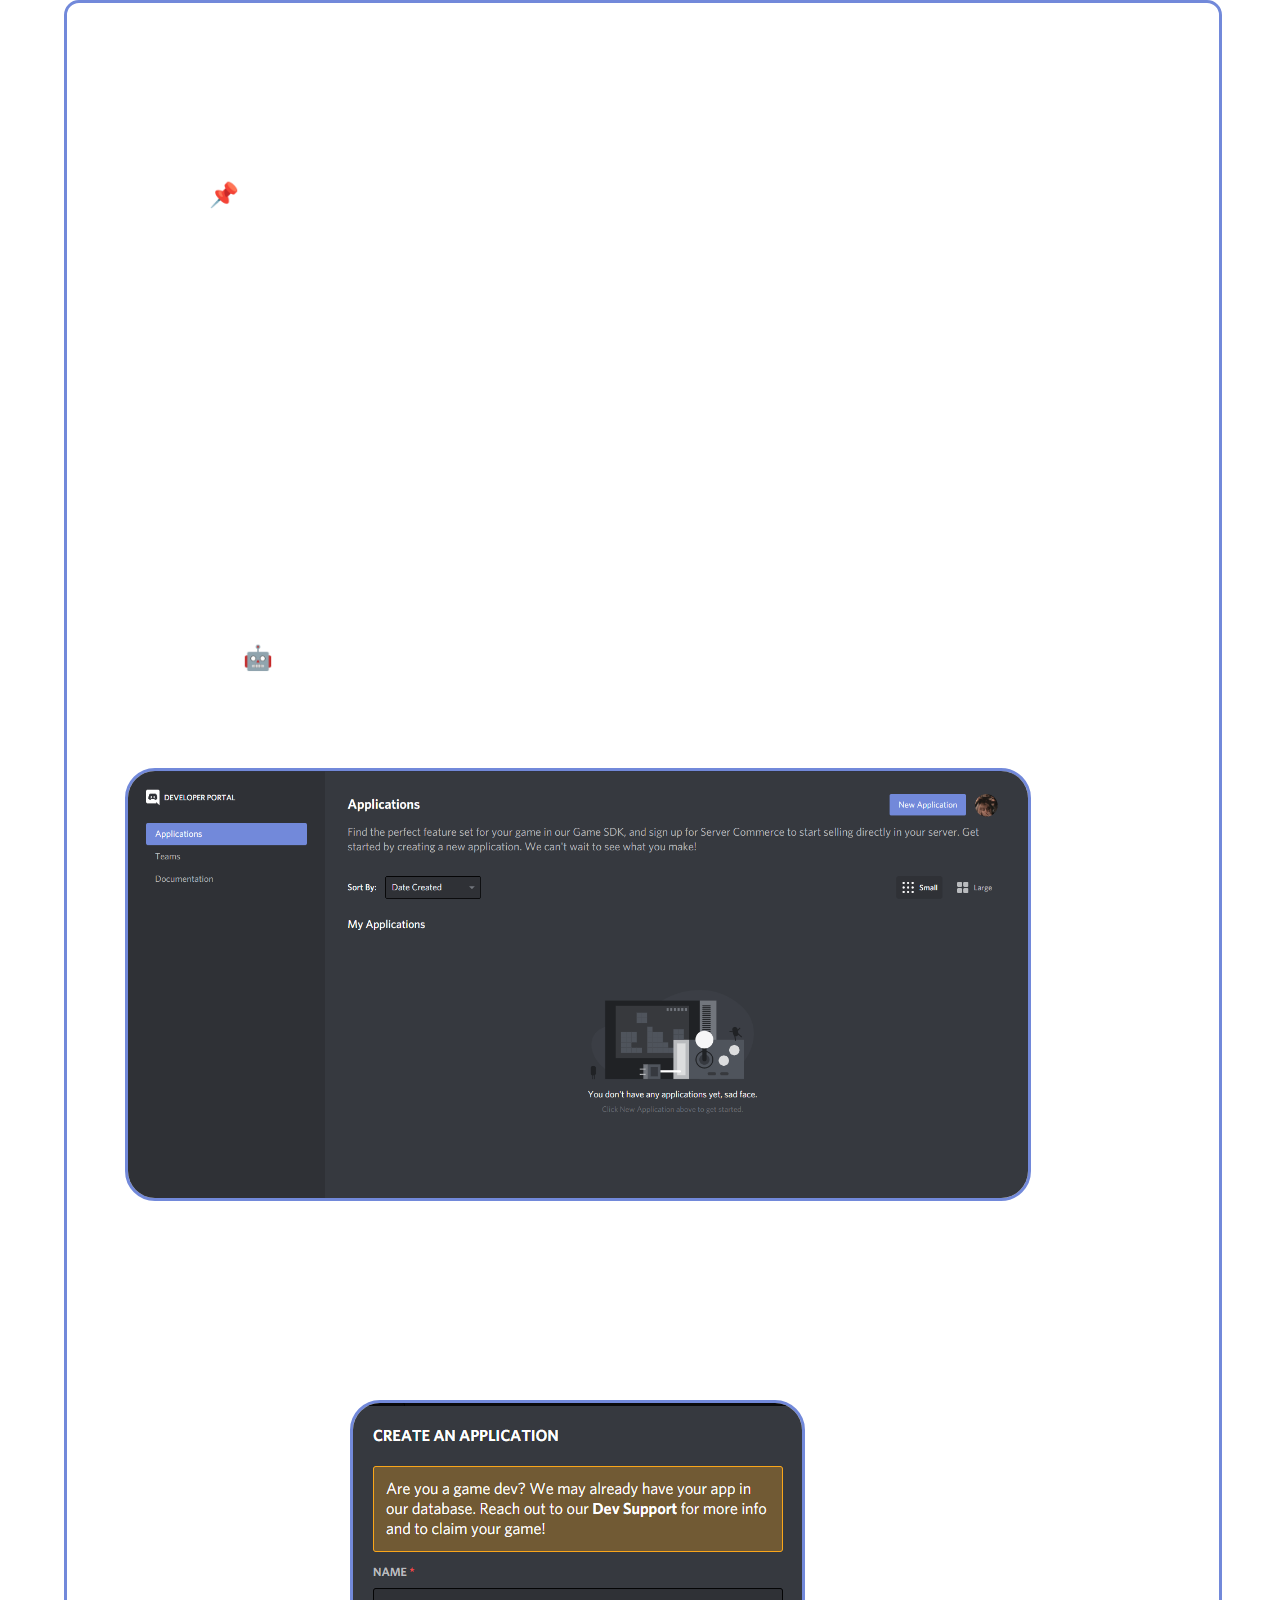
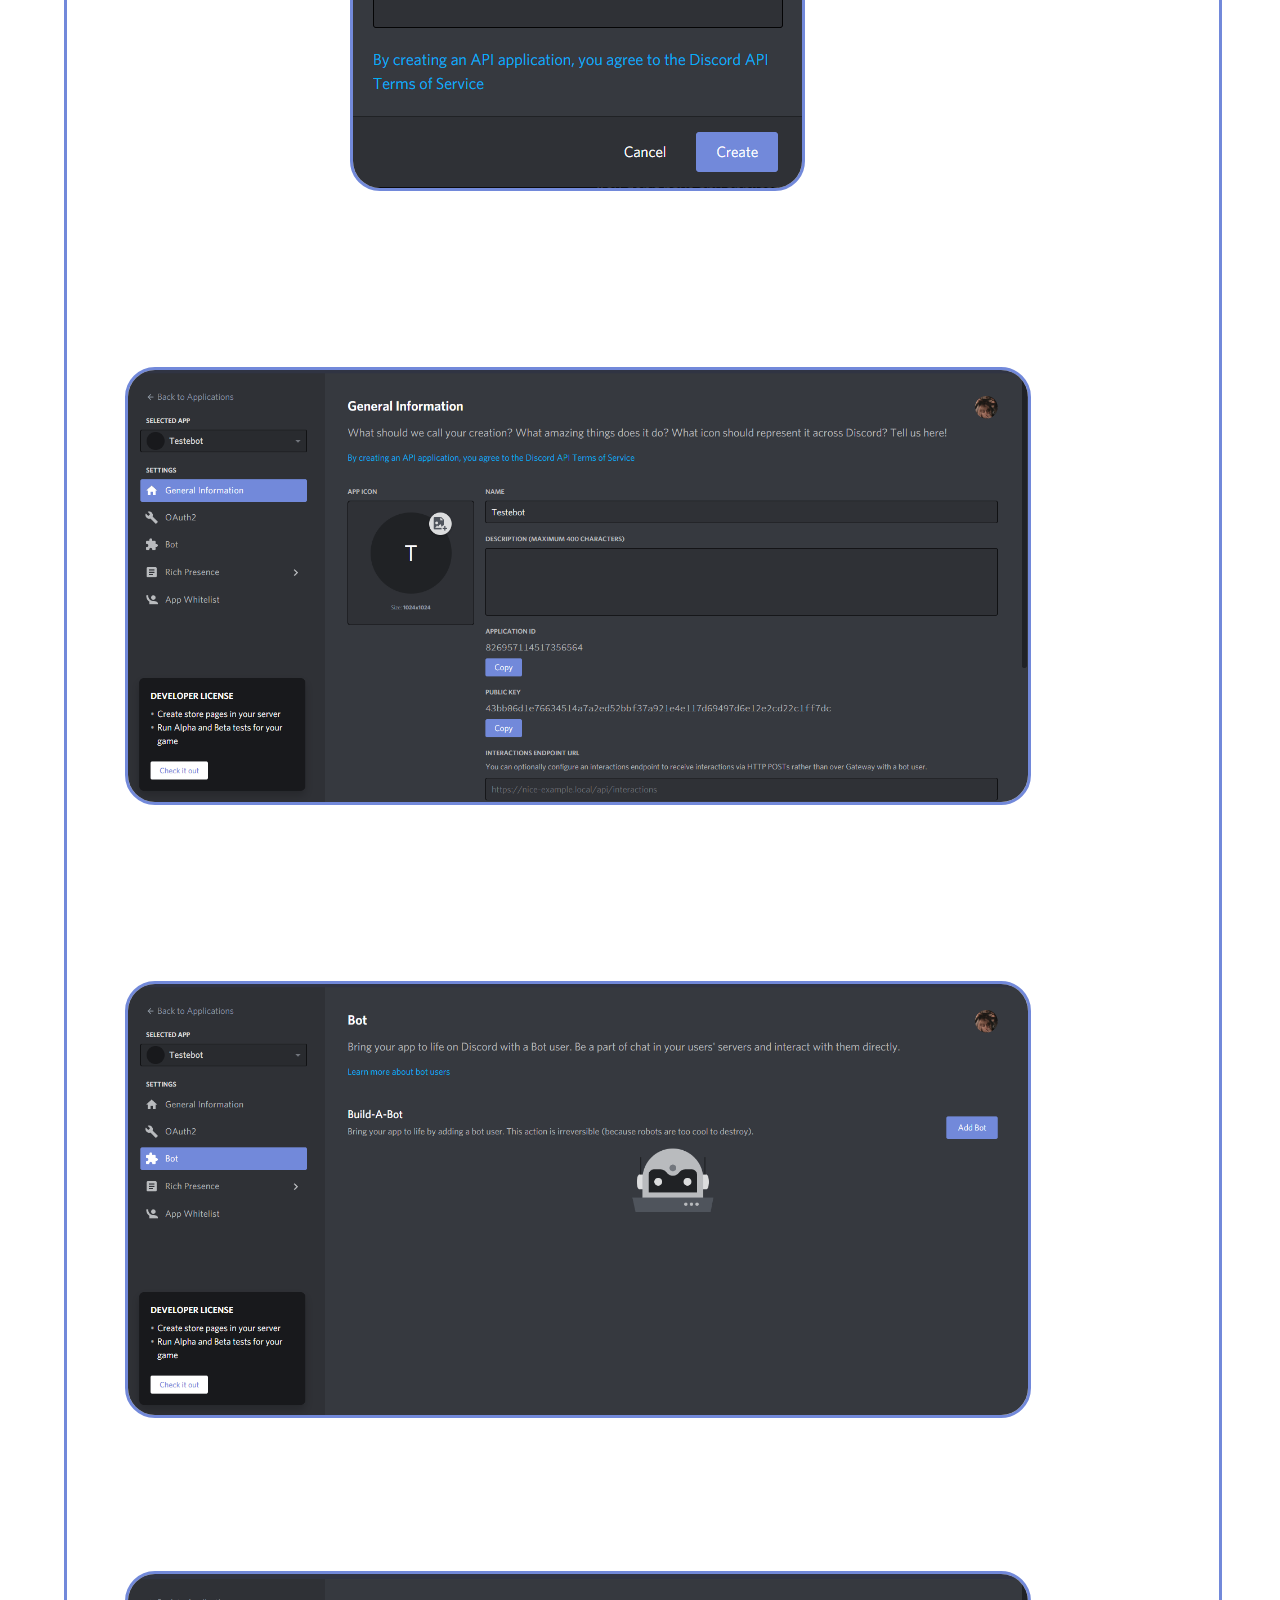
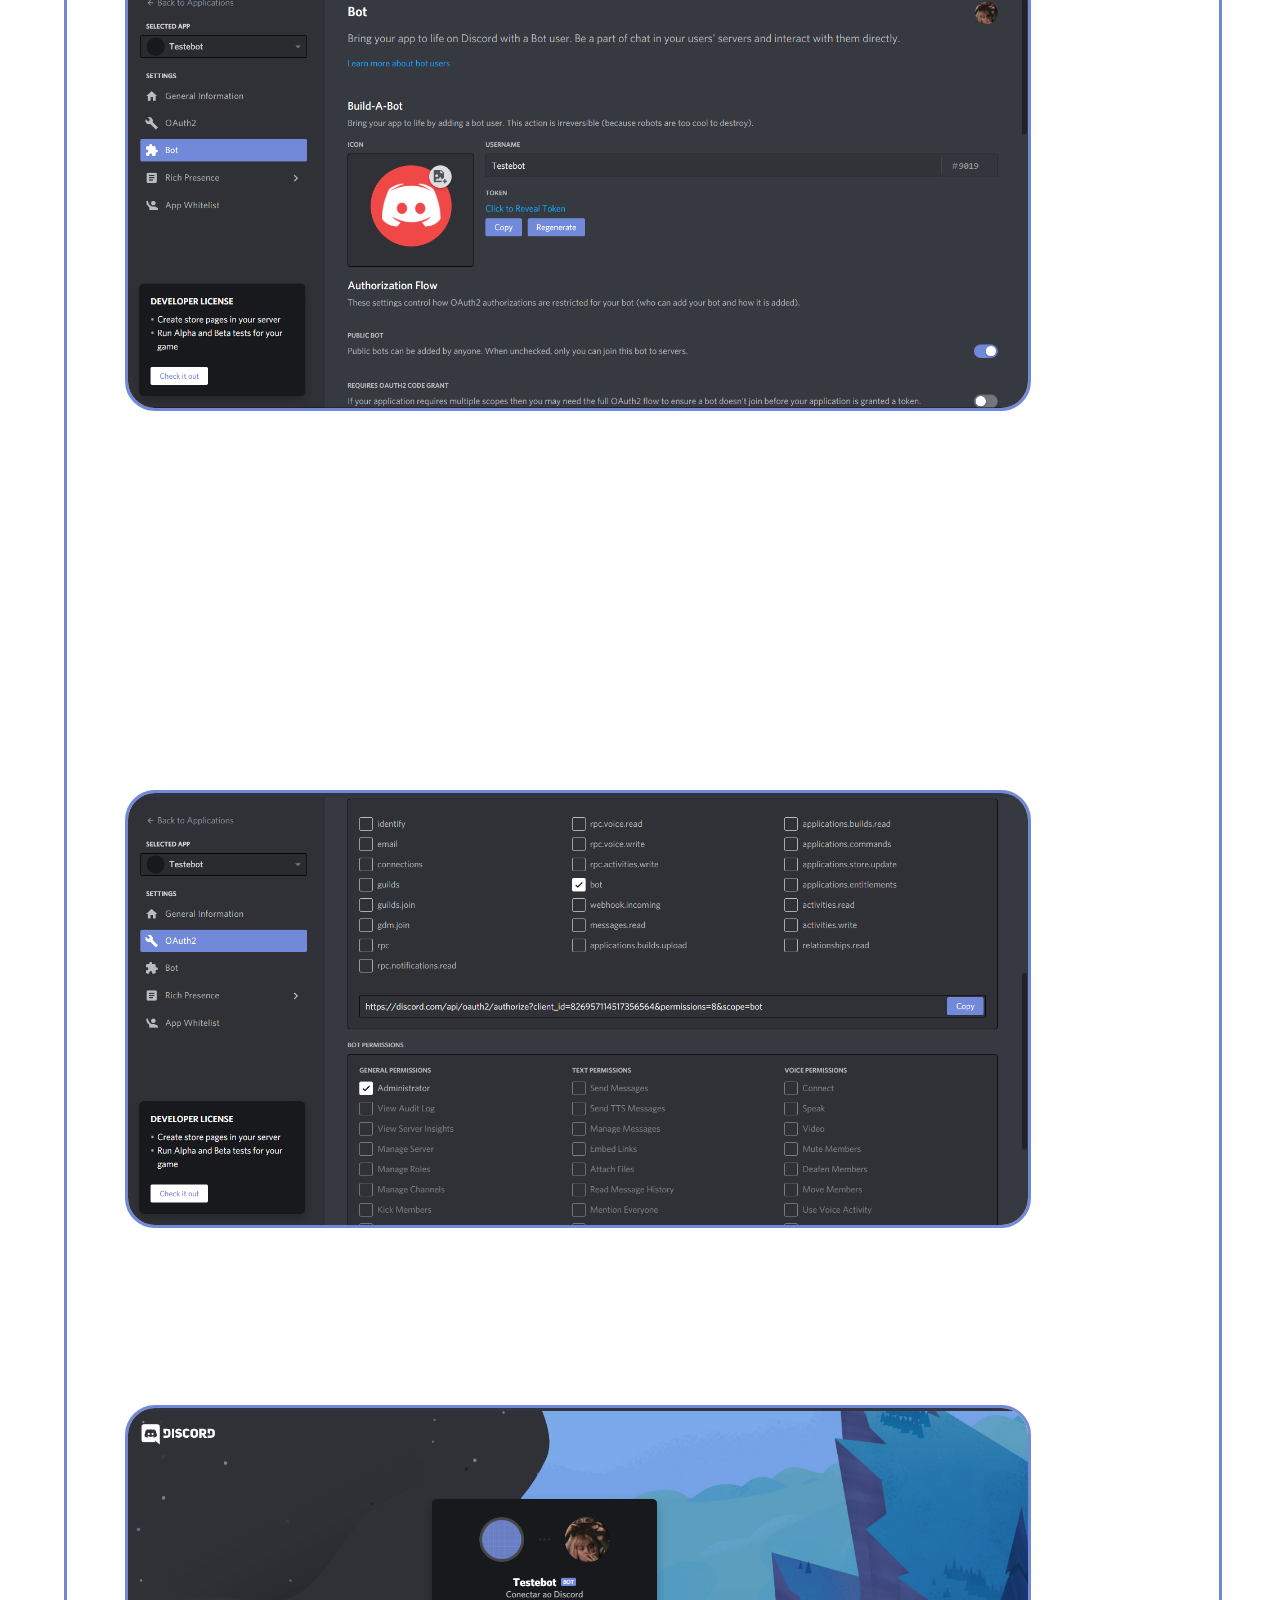
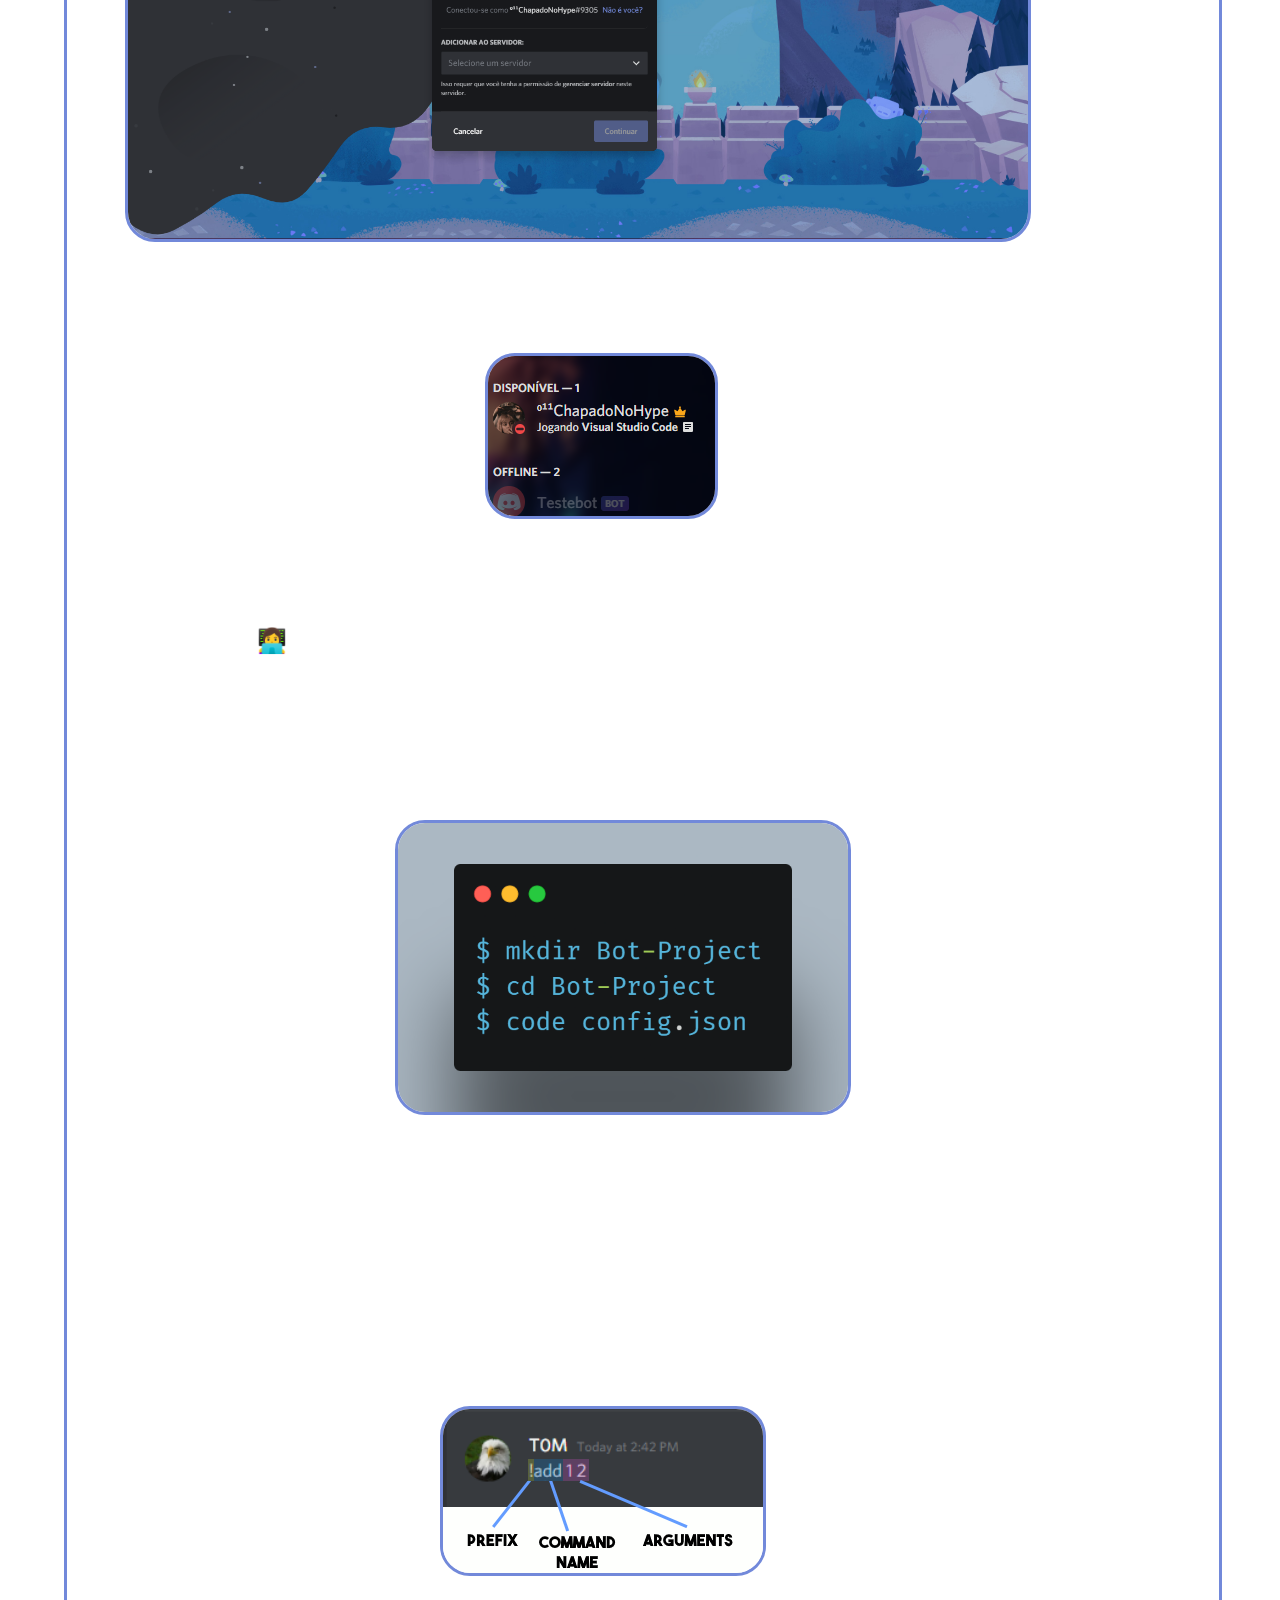
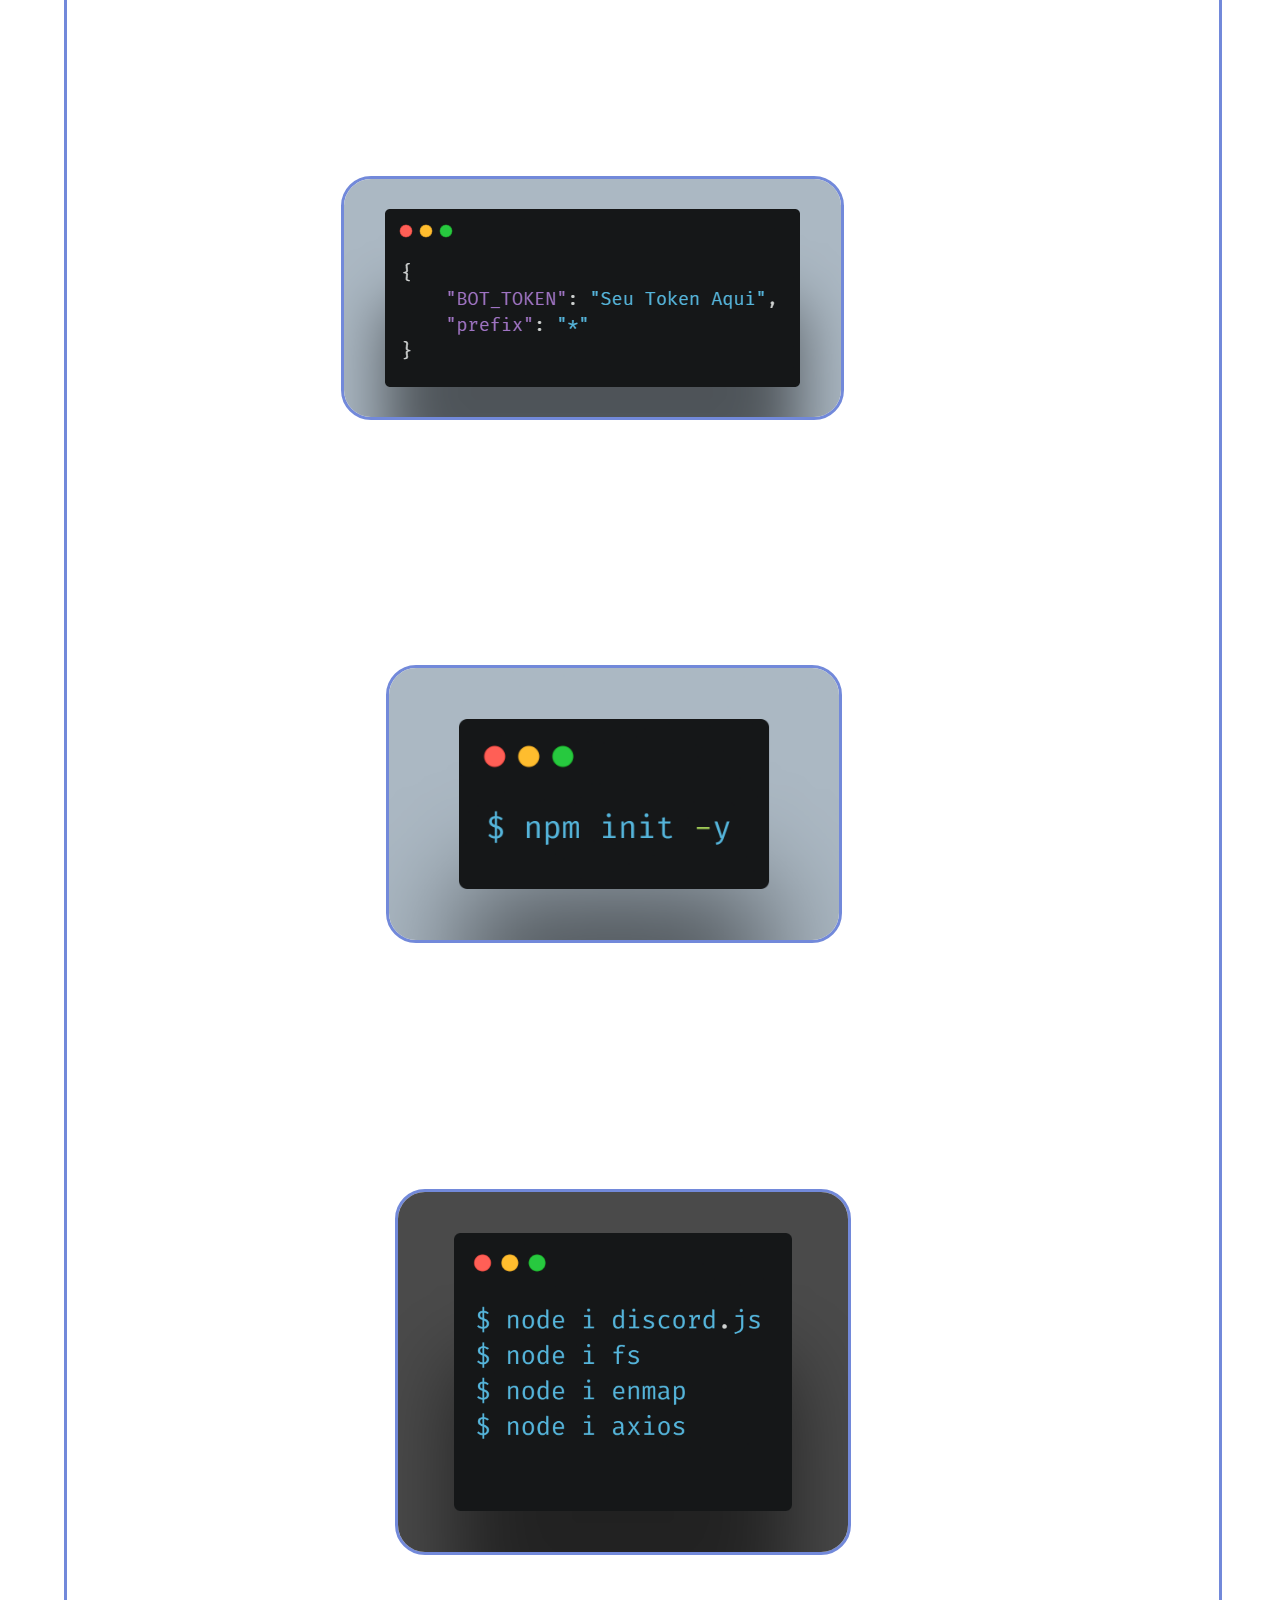
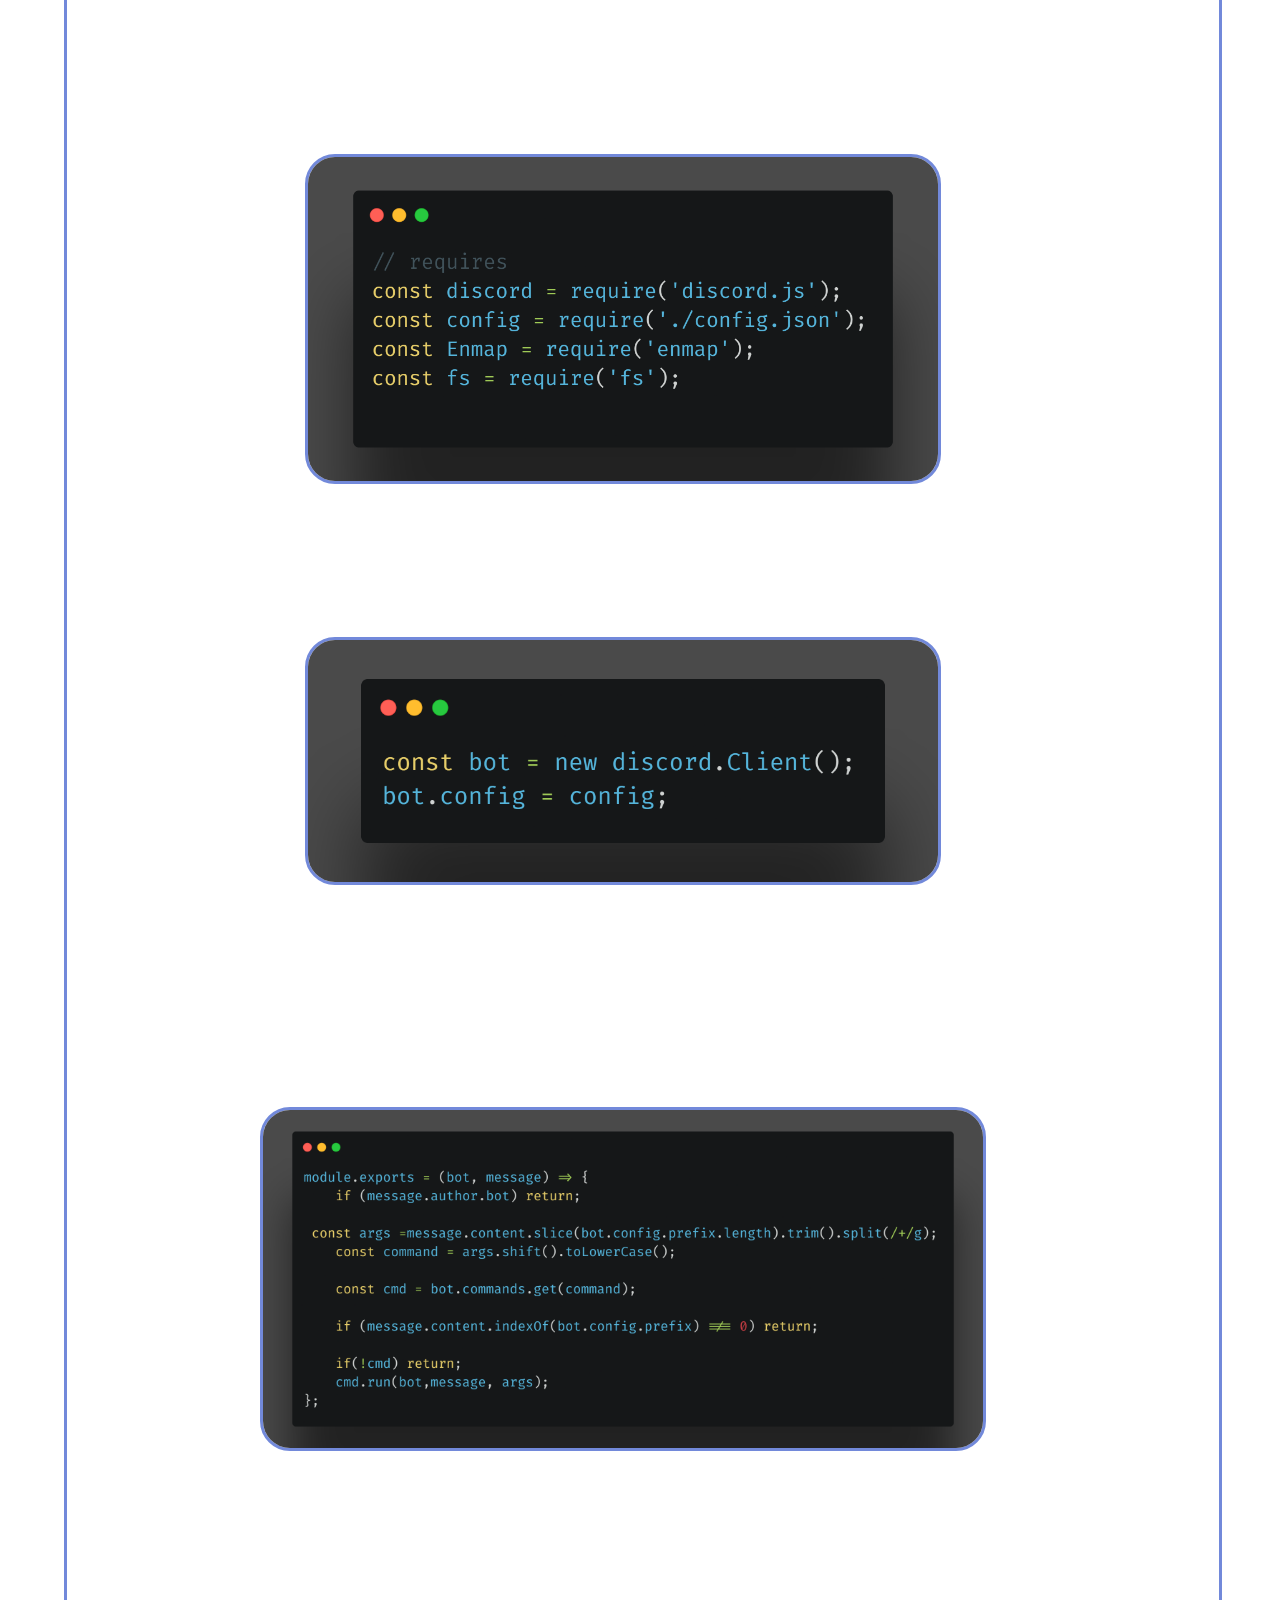
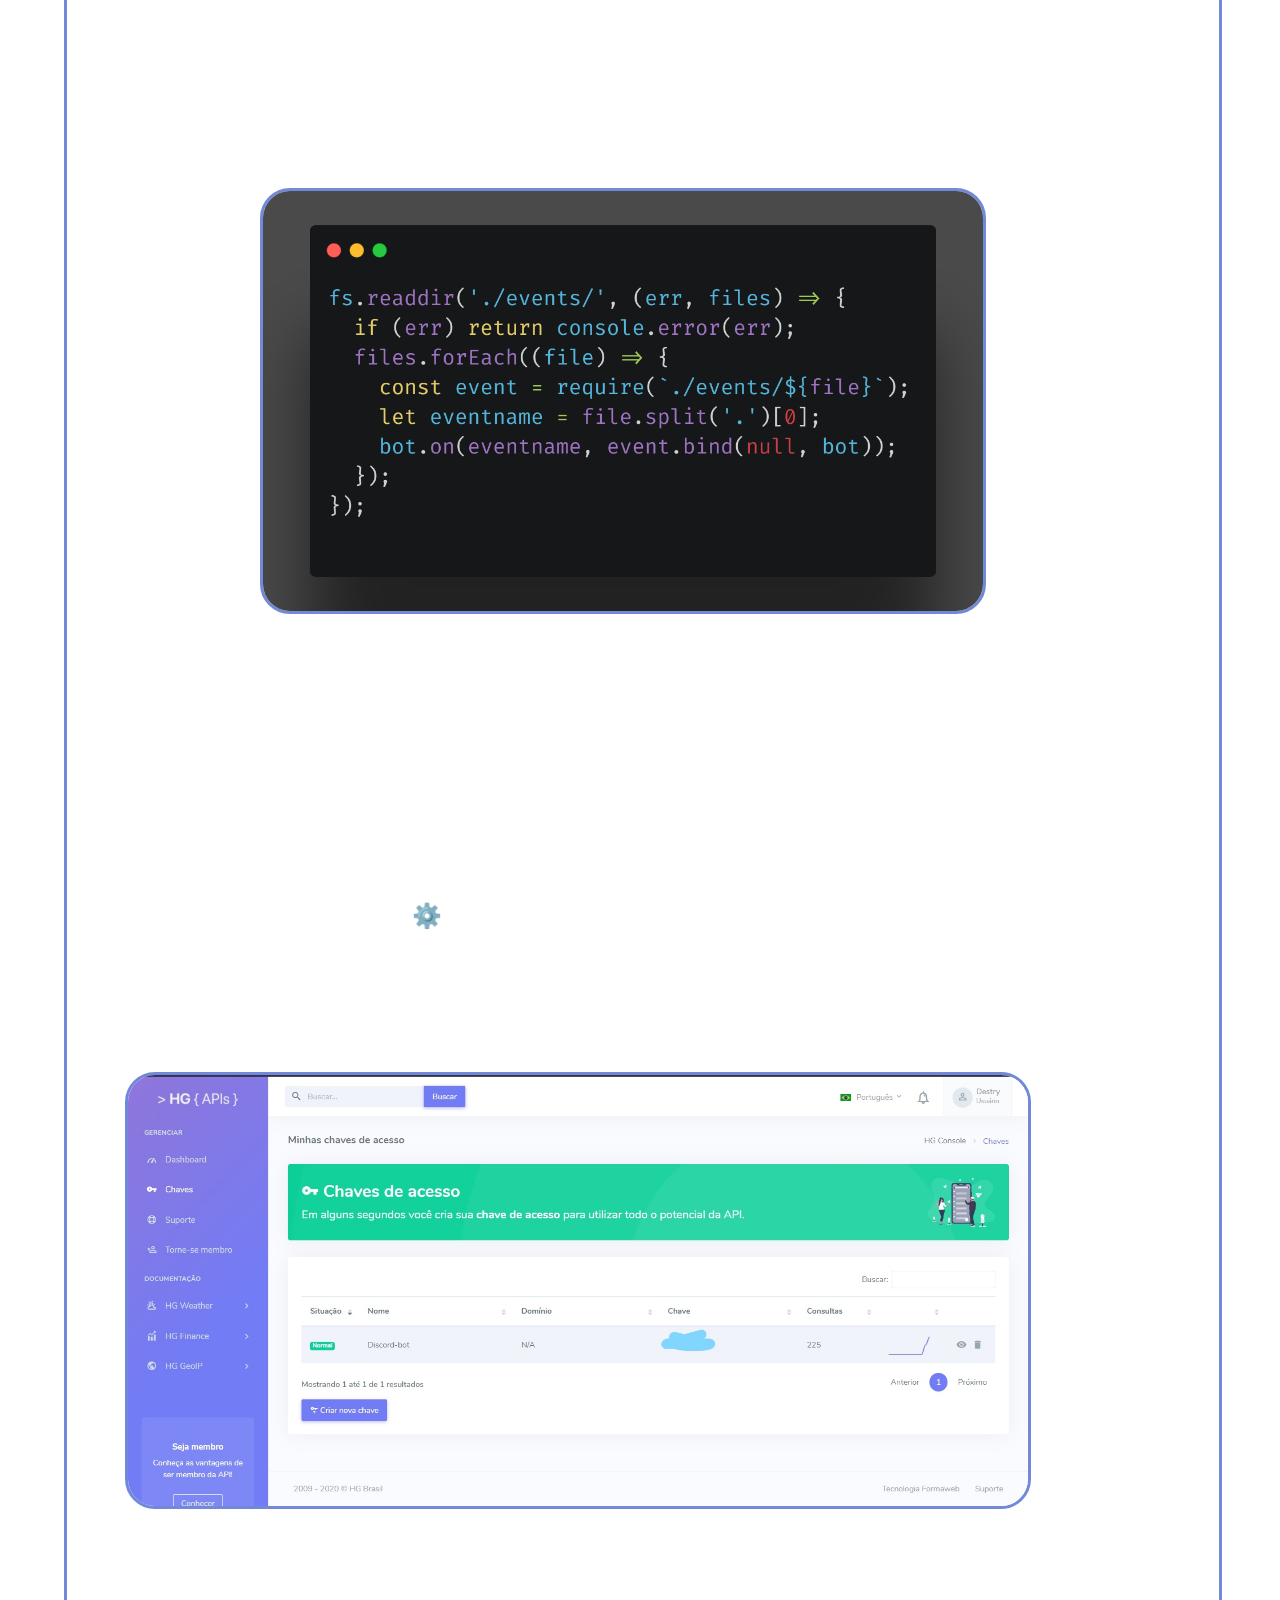
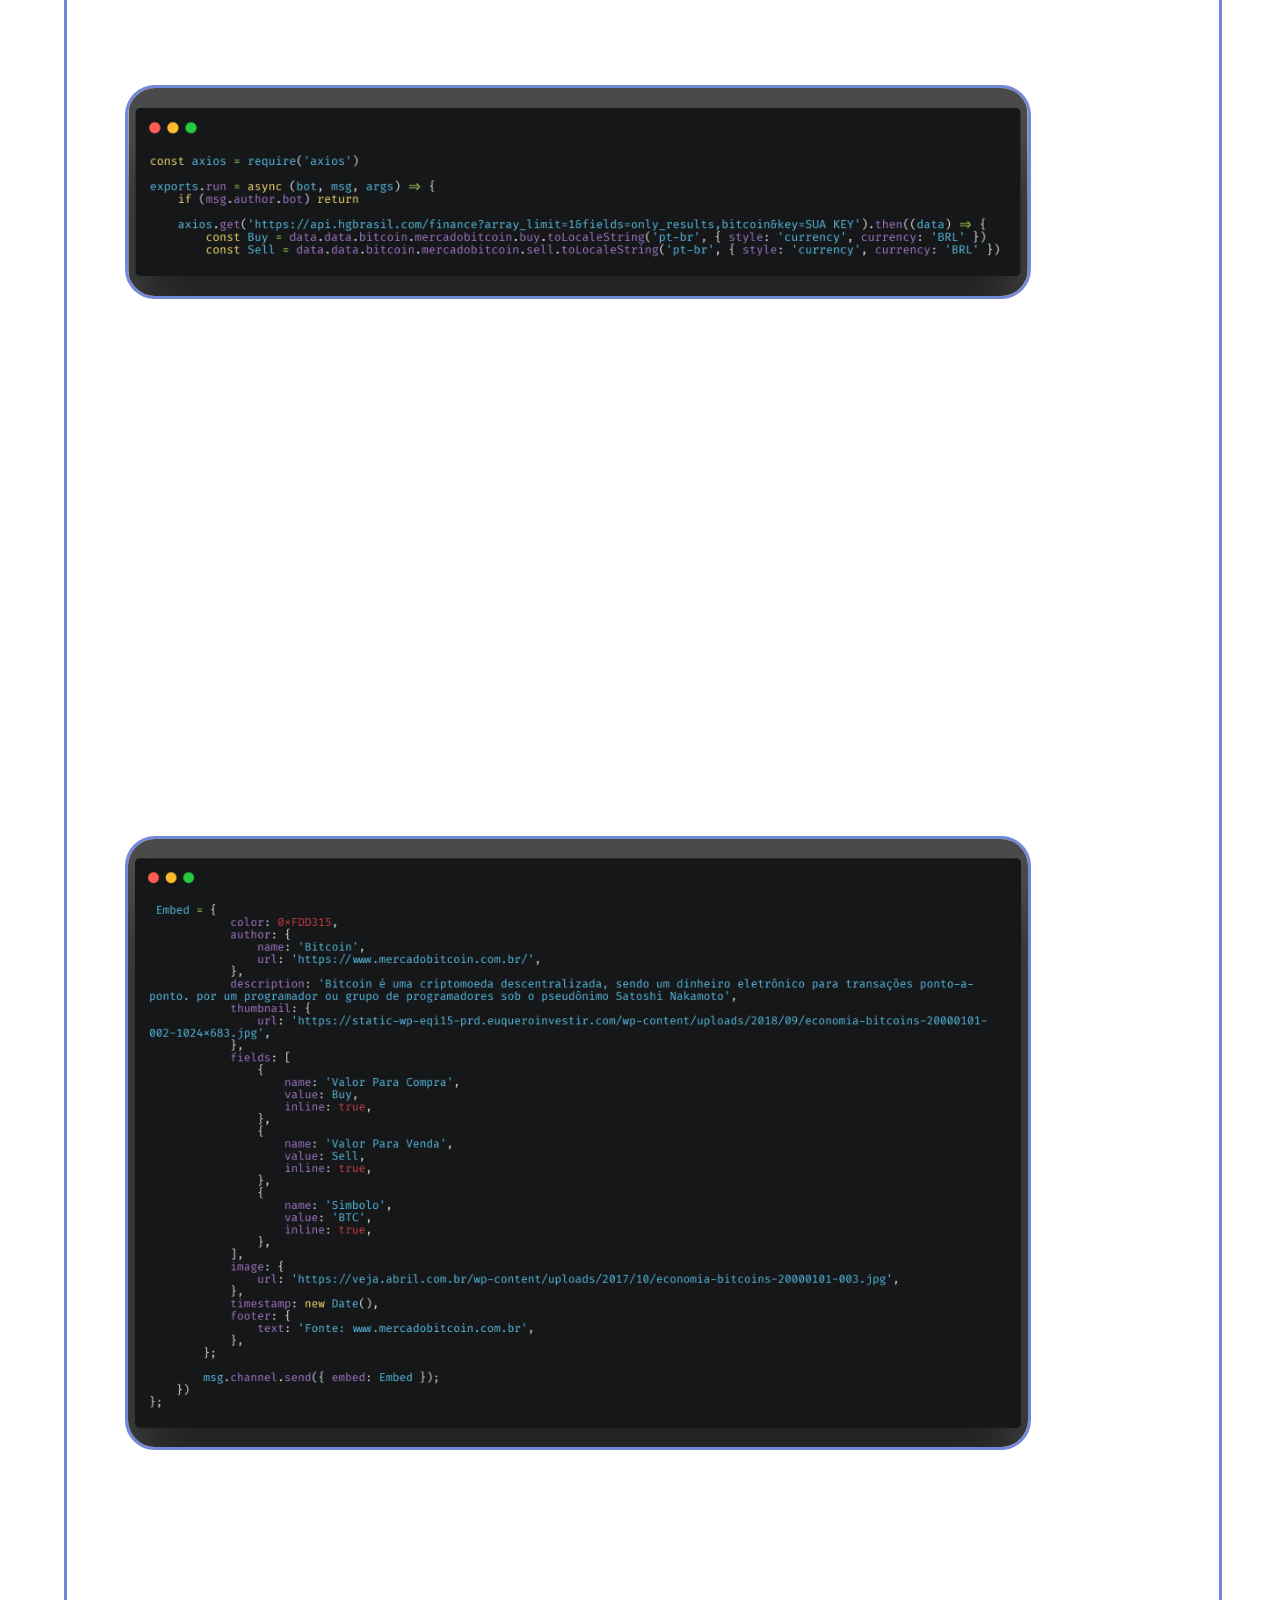
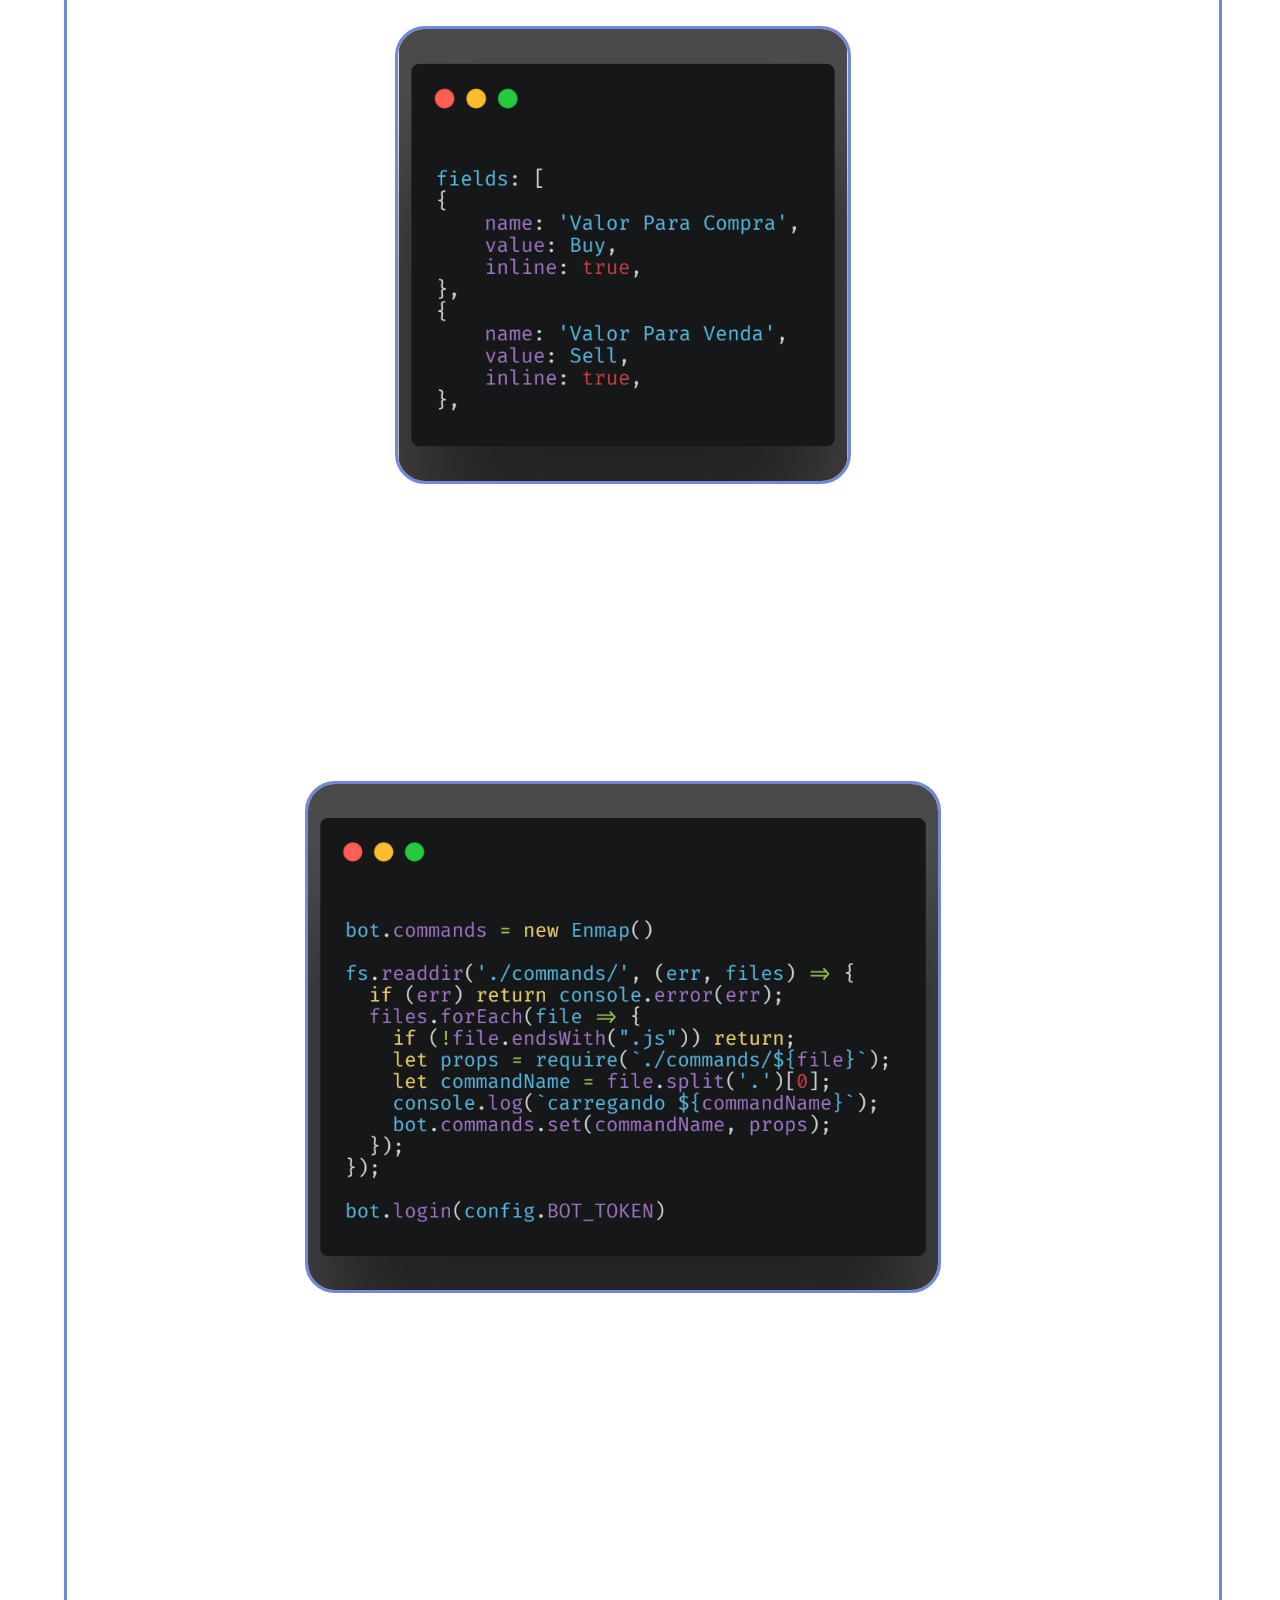
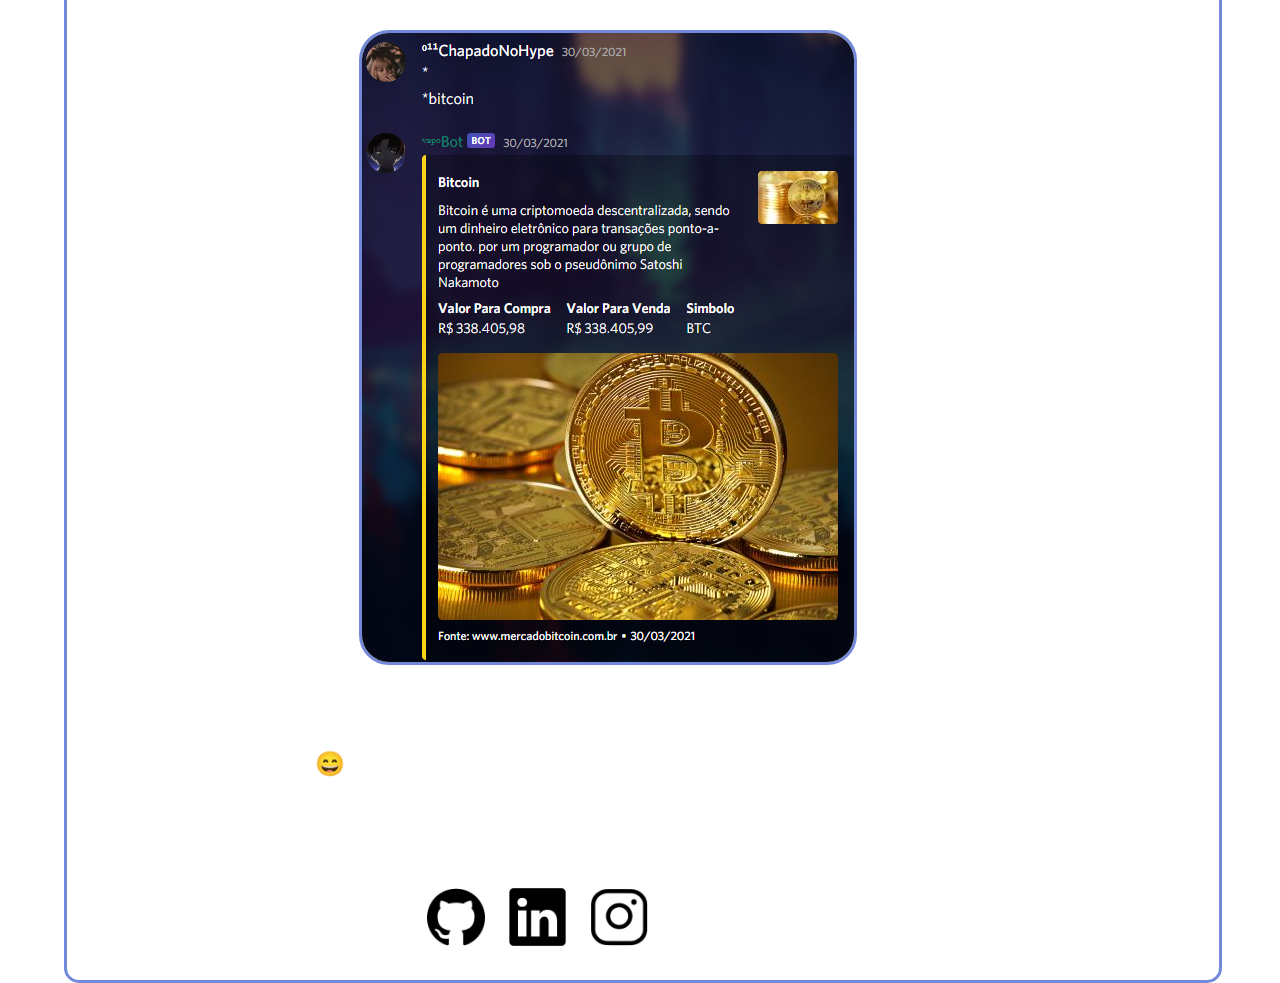
==== commit a29b4609: "update" ====
--- a/index.html
+++ b/index.html
@@ -17,7 +17,7 @@
 <body>
     <div class="div-body">
         <section title="starting">
-            <h1 class="titulo">Como criar um Bot para o Discord que consuma uma Api de finanças</h1>
+            <h1 id="titulo">Como criar um Bot para o Discord que consuma uma Api de finanças</h1>
             <h2>Introdução <span class="emoji">📌</span></h2>
 
             <p>
@@ -340,5 +340,4 @@
         </section>
     </div>
 </body>
-
 </html>
--- a/style/index.css
+++ b/style/index.css
@@ -75,7 +75,7 @@
     font-style: normal;
 }
 
-.titulo{
+#titulo{
     font-family: 'Roboto', sans-serif;
     font-size: 24px;
     color: white;
@@ -83,7 +83,7 @@
     letter-spacing: -0.4px;
     word-spacing: -0.2px;
     text-align: center;
-    padding: 300px 20px 20px;
+    padding: 60px 20px 20px;
 }
 
 .div-discord-logo{
@@ -128,20 +128,21 @@
 @media screen and (min-width:1440px) {
 
     #sucesso{
-        position: relative;
-        left: 35%;
+        width: 50%;
+        position: relative;
+        left: 40%;
     }
     
     #passo2_img12{
-        width: 80%;
-        position: relative;
-        left: 20%;
+        width: 70%;
+        position: relative;
+        left: 30%;
     }
     
     #passo2_img11{
-        width: 60%;
-        position: relative;
-        left: 30%;
+        width: 50%;
+        position: relative;
+        left: 39%;
     }
     
     #passo2_img10{
@@ -161,36 +162,38 @@
     }
     
     #passo2_img7{
-        position: relative;
-        left: 10%;
+        width: 80%;
+        position: relative;
+        left: 20%;
     }
     
     #passo2_img5{
-        position: relative;
-        left: 10%;
+        width: 80%;
+        position: relative;
+        left: 20%;
     }
     
     #passo2_img4{
         width: 60%;
         position: relative;
-        left: 40%;
+        left: 28%;
     }
     
     #passo2_img3{
         width: 60%;
         position: relative;
-        left: 40%;
+        left: 28%;
     }
     
     #passo2_img2{
         position: relative;
-        left: 40%;
+        left: 30%;
     }
     
     #prefix{
         width: 50%;
         position: relative;
-        left: 40%;
+        left: 30%;
     }
     
     #passo2_img1{
@@ -240,18 +243,18 @@
         left: 9%;
     }
     #github{
-        width: 5%;
+        width: 4%;
         border: none;
         padding-left: 480px;
         border-radius: 0px;
     }
     #instagram{
-        width: 5%;
+        width: 4%;
         border: none;
         border-radius: 0px;
     }
     #linkedin{
-        width: 5%;
+        width: 4%;
         border: none;
         padding-left: 20px;
         padding-right: 20px;
@@ -331,18 +334,18 @@
     }
 
     #github{
-        width: 7%;
+        width: 5%;
         border: none;
         padding-left: 360px;
         border-radius: 0px;
     }
     #instagram{
-        width: 7%;
+        width: 5%;
         border: none;
         border-radius: 0px;
     }
     #linkedin{
-        width: 7%;
+        width: 5%;
         border: none;
         padding-left: 20px;
         padding-right: 20px;
@@ -488,7 +491,6 @@
         position: relative;
         left: 15%;
     }
-
     #github{
         width: 10%;
         border: none;
@@ -516,6 +518,28 @@
         left: 4%;
     }
 
+    .logo{
+        width: 50%;
+        border-radius: 90px;
+        position: relative;
+        position: relative;
+        top: -14870px;
+        margin-left: 85px;
+        
+    }
+
+    #titulo{
+        font-family: 'Roboto', sans-serif;
+        font-size: 24px;
+        color: white;
+        font-style: italic;
+        letter-spacing: -0.4px;
+        word-spacing: -0.2px;
+        text-align: center;
+        padding: 160px 20px 20px;
+    }
+
+
     #github{
         width: 10%;
         border: none;
